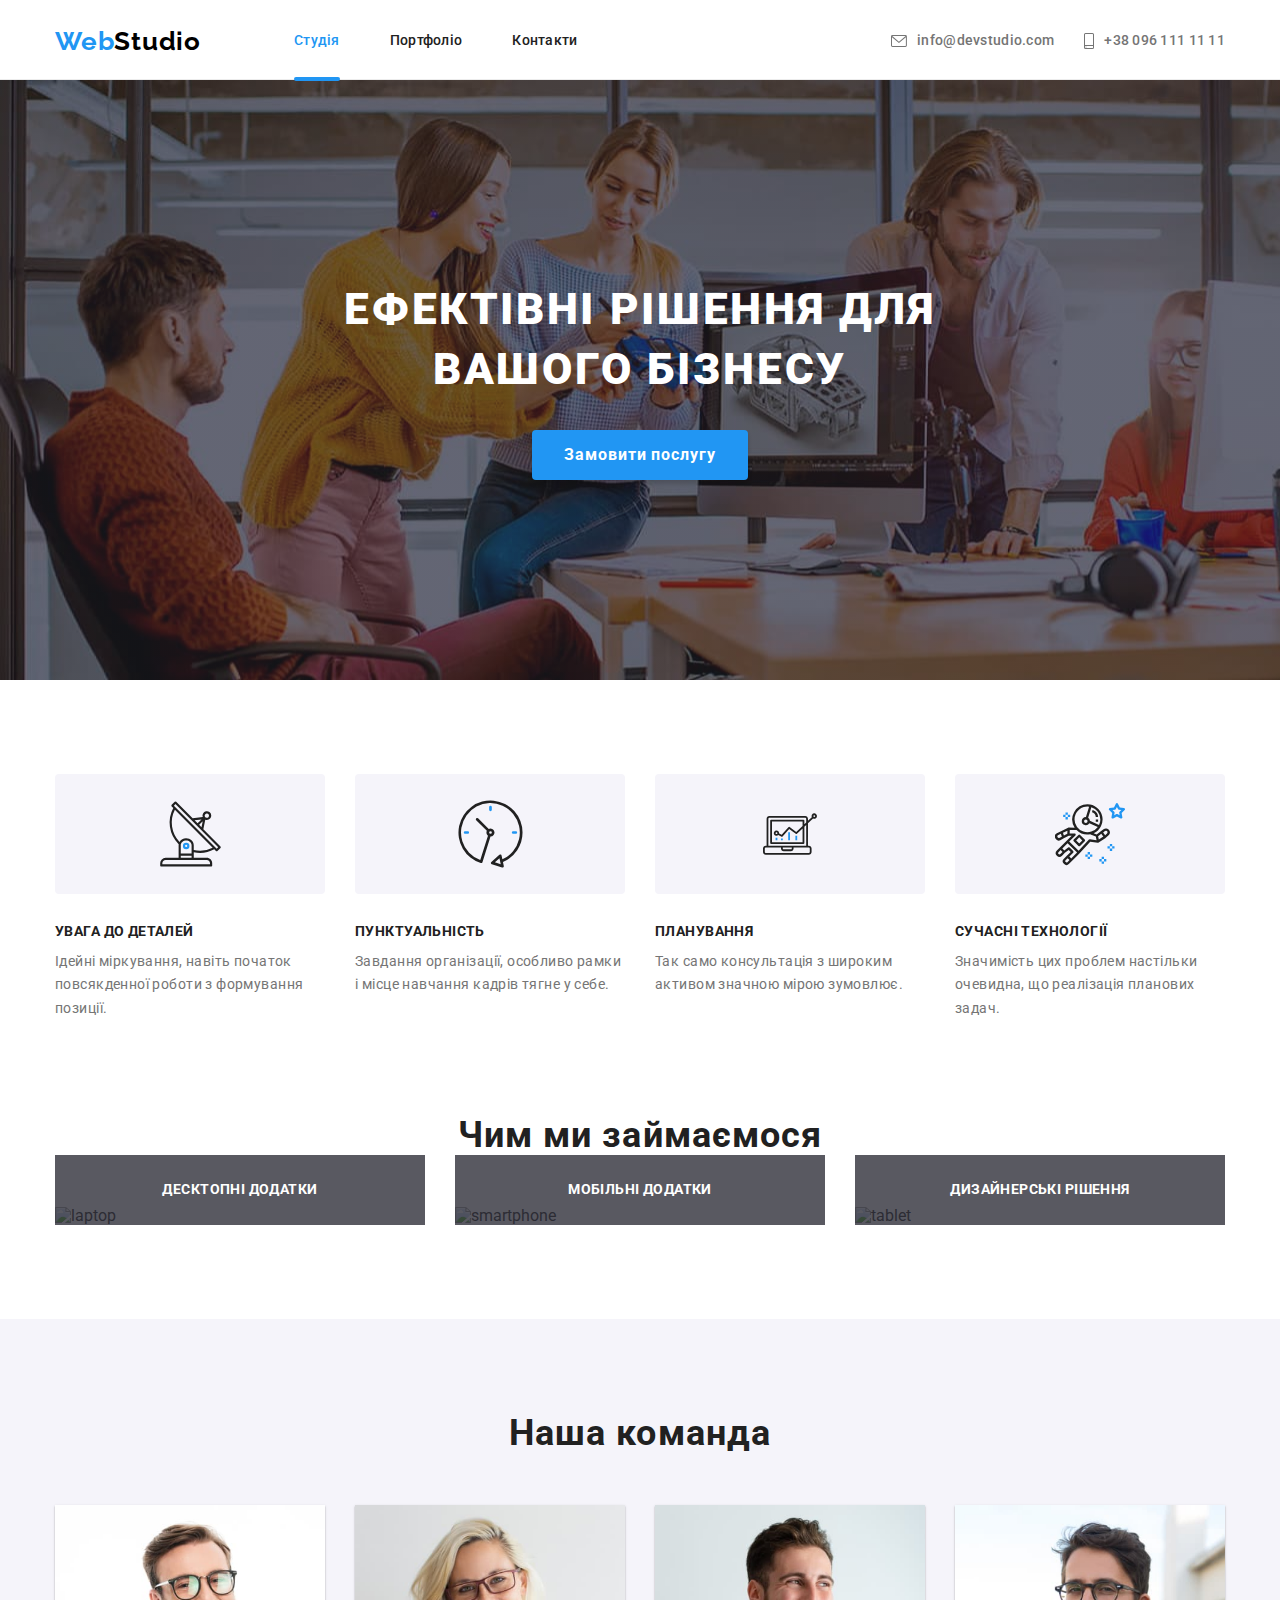
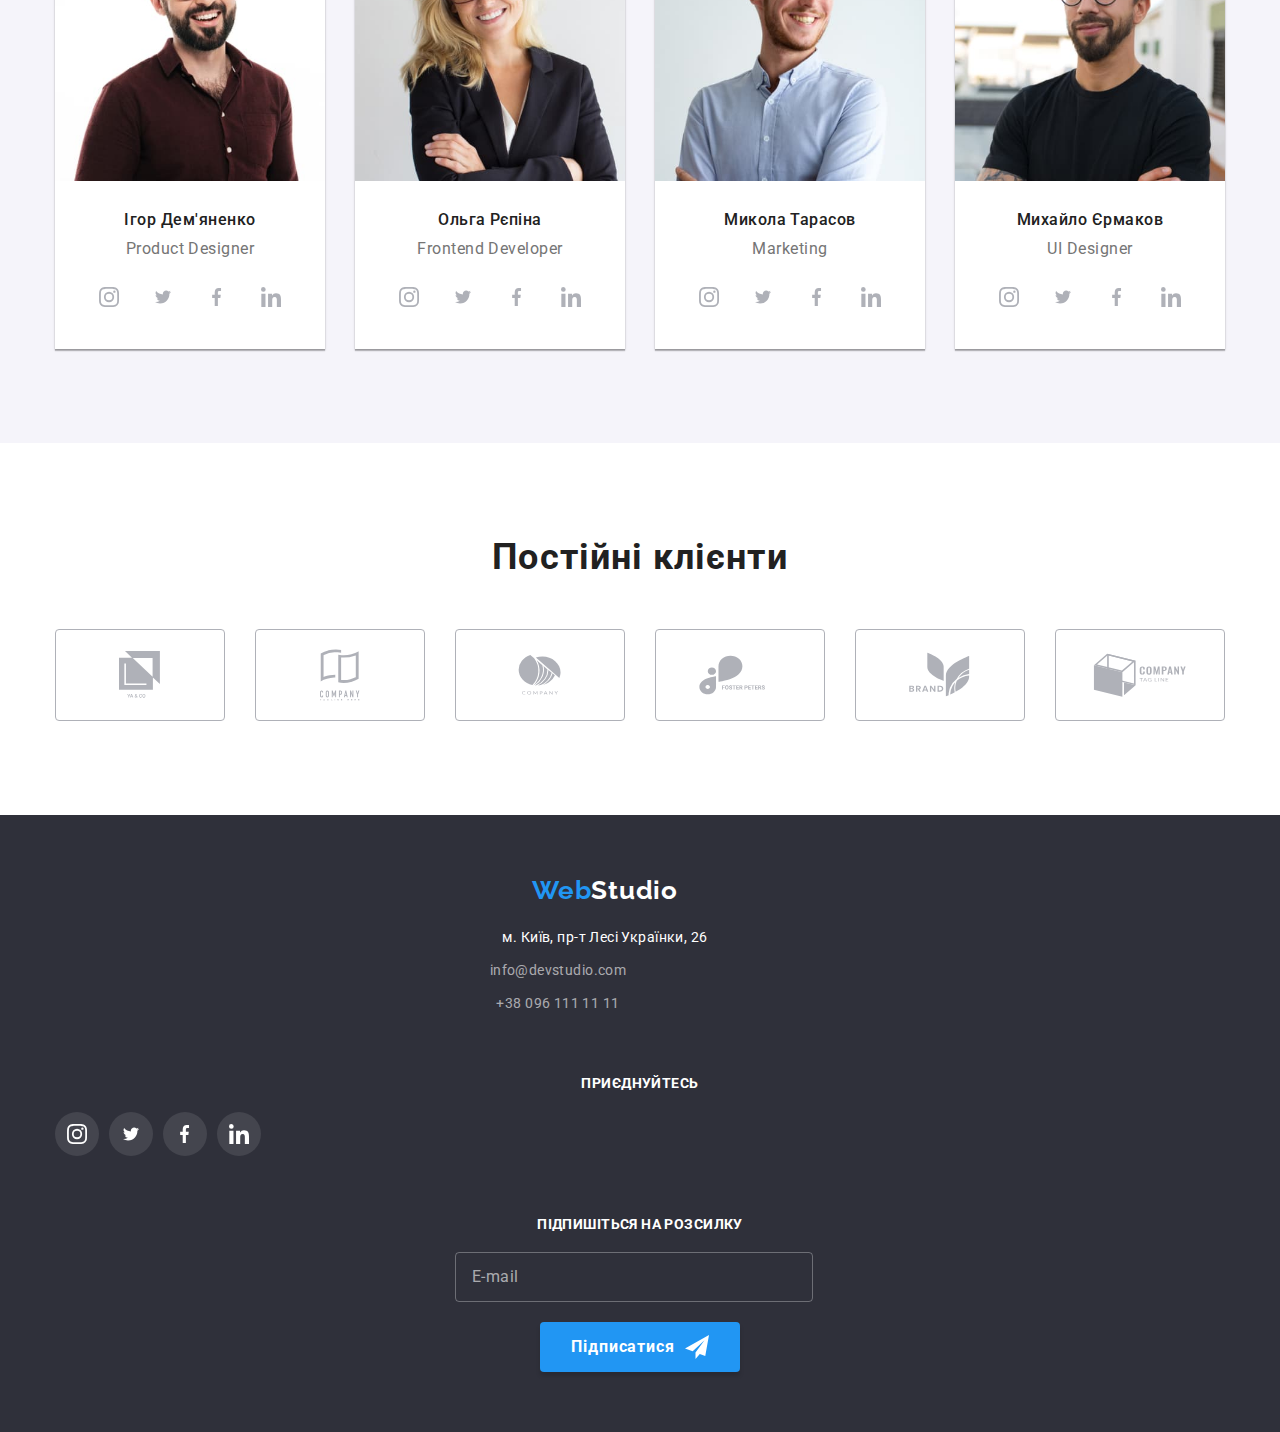
==== index.html @ 0b408a09 "yes" ====
<!DOCTYPE html>
<html lang="uk">
  <head>
    <meta charset="UTF-8" />
    <meta http-equiv="X-UA-Compatible" content="IE=edge" />
    <meta name="viewport" content="width=device-width, initial-scale=1.0" />
    <title>WebStudio</title>
    <link
      rel="stylesheet"
      href="https://cdnjs.cloudflare.com/ajax/libs/modern-normalize/1.1.0/modern-normalize.css"
    />
    <link
      href="https://fonts.googleapis.com/css2?family=Raleway:wght@700&family=Roboto:wght@400;500;700;900&display=swap"
      rel="stylesheet"
    />
    <link rel="stylesheet" href="./css/main.min.css" />
  </head>
  <body>
    <!-- Шапка сторінки -->
    <header class="page-header">
      <div class="container page-header__wrapper">
        <nav class="navigation">
          <a href="./index.html" class="logo"
            ><span class="logo__span">Web</span>Studio</a
          >
          <ul class="navigation__list">
            <li class="navigation__item">
              <a
                href="./index.html"
                class="navigation__link navigation__link--current"
                >Студія</a
              >
            </li>
            <li class="navigation__item">
              <a href="./portfolio.html" class="navigation__link">Портфоліо</a>
            </li>
            <li class="navigation__item">
              <a href="" class="navigation__link">Контакти</a>
            </li>
          </ul>
        </nav>
        <ul class="contact">
          <li class="contact__item">
            <a href="mailto:info@devstudio.com" class="contact__link">
              <svg
                class="contact__icon contact__icon--envelope"
                width="14"
                height="10"
              >
                <use href="./images/sprite.svg#icon-envelope"></use></svg
              >info@devstudio.com
            </a>
          </li>
          <li class="contact__item">
            <a href="tel:+380961111111" class="contact__link"
              ><svg
                class="contact__icon contact__icon--phone"
                width="10"
                height="14"
              >
                <use href="./images/sprite.svg#icon-phone"></use></svg
              >+38 096 111 11 11
            </a>
          </li>
        </ul>
      </div>
    </header>
    <!-- Контент сторінки -->
    <main>
      <!-- Герой -->
      <section class="section hero">
        <div class="container">
          <h1 class="hero__title">ефектівні рішення для вашого бізнесу</h1>
          <button type="button" class="hero__button" data-modal-open>
            Замовити послугу
          </button>
        </div>
      </section>
      <!-- Переваги -->
      <section class="section">
        <div class="container">
          <h2 class="hidden">Наші переваги</h2>
          <ul class="advantages">
            <li class="advantages__item">
              <div class="advantages__wrapper">
                <svg class="advantages__icon" width="65" height="70">
                  <use href="./images/sprite.svg#icon-antenna"></use>
                </svg>
              </div>
              <h3 class="advantages__title">увага до деталей</h3>
              <p class="advantages__text">
                Ідейні міркування, навіть початок повсякденної роботи з
                формування позиції.
              </p>
            </li>
            <li class="advantages__item">
              <div class="advantages__wrapper">
                <svg class="advantages__icon" width="67" height="70">
                  <use href="./images/sprite.svg#icon-clock"></use>
                </svg>
              </div>
              <h3 class="advantages__title">пунктуальність</h3>
              <p class="advantages__text">
                Завдання організації, особливо рамки і місце навчання кадрів
                тягне у себе.
              </p>
            </li>
            <li class="advantages__item">
              <div class="advantages__wrapper">
                <svg class="advantages__icon" width="70" height="54">
                  <use href="./images/sprite.svg#icon-diagram"></use>
                </svg>
              </div>
              <h3 class="advantages__title">планування</h3>
              <p class="advantages__text">
                Так само консультація з широким активом значною мірою зумовлює.
              </p>
            </li>
            <li class="advantages__item">
              <div class="advantages__wrapper">
                <svg class="advantages__icon" width="70" height="70">
                  <use href="./images/sprite.svg#icon-astronaut"></use>
                </svg>
              </div>
              <h3 class="advantages__title">сучасні технології</h3>
              <p class="advantages__text">
                Значимість цих проблем настільки очевидна, що реалізація
                планових задач.
              </p>
            </li>
          </ul>
        </div>
      </section>
      <section class="section section--nopadding">
        <div class="container">
          <h2 class="section__title">Чим ми займаємося</h2>
          <ul class="galary">
            <li class="galary__item">
              <img src="./images/image1.jpg" alt="laptop" width="370" />
              <div class="galary__overlay">
                <p class="galary__text">десктопні додатки</p>
              </div>
            </li>
            <li class="galary__item">
              <img src="./images/image2.jpg" alt="smartphone" width="370" />
              <div class="galary__overlay">
                <p class="galary__text">мобільні додатки</p>
              </div>
            </li>
            <li class="galary__item">
              <img src="./images/image3.jpg" alt="tablet" width="370" />
              <div class="galary__overlay">
                <p class="galary__text">дизайнерські рішення</p>
              </div>
            </li>
          </ul>
        </div>
      </section>
      <!-- Наша команда -->
      <section class="section section--colored">
        <div class="container">
          <h2 class="section__title">Наша команда</h2>
          <ul class="team">
            <li class="team__item">
              <img
                srcset="
                  ./images/demianenko-450.jpg 450w,
                  ./images/demianenko-900.jpg 900w
                "
                src="./images/demianenko-450.jpg"
                alt="Ігор Дем'яненко"
                sizes="(min-width:1200px) 25vw, (min-width:768px) 50vw, 100vw"
              />
              <div class="team__wrapper">
                <h3 class="team__title">Ігор Дем'яненко</h3>
                <p class="team__text">Product Designer</p>
                <ul class="links">
                  <li class="links__item">
                    <a href="" class="links__link">
                      <svg class="links__icon" width="20" height="20">
                        <use href="./images/sprite.svg#icon-instagram"></use>
                      </svg>
                    </a>
                  </li>
                  <li class="links__item">
                    <a href="" class="links__link">
                      <svg class="links__icon" width="20" height="16">
                        <use href="./images/sprite.svg#icon-twitter"></use>
                      </svg>
                    </a>
                  </li>
                  <li class="links__item">
                    <a href="" class="links__link">
                      <svg class="links__icon" width="10" height="20">
                        <use href="./images/sprite.svg#icon-facebook"></use>
                      </svg>
                    </a>
                  </li>
                  <li class="links__item">
                    <a href="" class="links__link">
                      <svg class="links__icon" width="20" height="20">
                        <use href="./images/sprite.svg#icon-linkedin"></use>
                      </svg>
                    </a>
                  </li>
                </ul>
              </div>
            </li>
            <li class="team__item">
              <img
                srcset="
                  ./images/repina-450.jpg 450w,
                  ./images/repina-900.jpg 900w
                "
                src="./images/repina-450.jpg"
                alt="Ольга Рєпіна"
                sizes="(min-width:1200px) 25vw, (min-width:768px) 50vw, 100vw"
              />
              <div class="team__wrapper">
                <h3 class="team__title">Ольга Рєпіна</h3>
                <p class="team__text">Frontend Developer</p>
                <ul class="links">
                  <li class="links__item">
                    <a href="" class="links__link">
                      <svg class="links__icon" width="20" height="20">
                        <use href="./images/sprite.svg#icon-instagram"></use>
                      </svg>
                    </a>
                  </li>
                  <li class="links__item">
                    <a href="" class="links__link">
                      <svg class="links__icon" width="20" height="16">
                        <use href="./images/sprite.svg#icon-twitter"></use>
                      </svg>
                    </a>
                  </li>
                  <li class="links__item">
                    <a href="" class="links__link">
                      <svg class="links__icon" width="10" height="20">
                        <use href="./images/sprite.svg#icon-facebook"></use>
                      </svg>
                    </a>
                  </li>
                  <li class="links__item">
                    <a href="" class="links__link">
                      <svg class="links__icon" width="20" height="20">
                        <use href="./images/sprite.svg#icon-linkedin"></use>
                      </svg>
                    </a>
                  </li>
                </ul>
              </div>
            </li>
            <li class="team__item">
              <img
                srcset="
                  ./images/tarasov-450.jpg 450w,
                  ./images/tarasov-900.jpg 900w
                "
                src="./images/tarasov-450.jpg"
                alt="Микола Тарасов"
                sizes="(min-width:1200px) 25vw, (min-width:768px) 50vw, 100vw"
              />
              <div class="team__wrapper">
                <h3 class="team__title">Микола Тарасов</h3>
                <p class="team__text">Marketing</p>
                <ul class="links">
                  <li class="links__item">
                    <a href="" class="links__link">
                      <svg class="links__icon" width="20" height="20">
                        <use href="./images/sprite.svg#icon-instagram"></use>
                      </svg>
                    </a>
                  </li>
                  <li class="links__item">
                    <a href="" class="links__link">
                      <svg class="links__icon" width="20" height="16">
                        <use href="./images/sprite.svg#icon-twitter"></use>
                      </svg>
                    </a>
                  </li>
                  <li class="links__item">
                    <a href="" class="links__link">
                      <svg class="links__icon" width="10" height="20">
                        <use href="./images/sprite.svg#icon-facebook"></use>
                      </svg>
                    </a>
                  </li>
                  <li class="links__item">
                    <a href="" class="links__link">
                      <svg class="links__icon" width="20" height="20">
                        <use href="./images/sprite.svg#icon-linkedin"></use>
                      </svg>
                    </a>
                  </li>
                </ul>
              </div>
            </li>
            <li class="team__item">
              <img
                srcset="
                  ./images/ermakov-450.jpg 450w,
                  ./images/ermakov-900.jpg 900w
                "
                src="./images/ermakov-450.jpg"
                alt="Михайло Єрмаков"
                sizes="(min-width:1200px) 25vw, (min-width:768px) 50vw, 100vw"
              />
              <div class="team__wrapper">
                <h3 class="team__title">Михайло Єрмаков</h3>
                <p class="team__text">UI Designer</p>
                <ul class="links">
                  <li class="links__item">
                    <a href="" class="links__link">
                      <svg class="links__icon" width="20" height="20">
                        <use href="./images/sprite.svg#icon-instagram"></use>
                      </svg>
                    </a>
                  </li>
                  <li class="links__item">
                    <a href="" class="links__link">
                      <svg class="links__icon" width="20" height="16">
                        <use href="./images/sprite.svg#icon-twitter"></use>
                      </svg>
                    </a>
                  </li>
                  <li class="links__item">
                    <a href="" class="links__link">
                      <svg class="links__icon" width="10" height="20">
                        <use href="./images/sprite.svg#icon-facebook"></use>
                      </svg>
                    </a>
                  </li>
                  <li class="links__item">
                    <a href="" class="links__link">
                      <svg class="links__icon" width="20" height="20">
                        <use href="./images/sprite.svg#icon-linkedin"></use>
                      </svg>
                    </a>
                  </li>
                </ul>
              </div>
            </li>
          </ul>
        </div>
      </section>
      <!-- Постійні клієнти -->
      <section class="section">
        <div class="container">
          <h2 class="section__title">Постійні клієнти</h2>
          <ul class="clients">
            <li class="clients__item">
              <a href="" class="clients__link">
                <svg class="clients__icon" width="41" height="47">
                  <use href="./images/sprite.svg#icon-yaandco"></use>
                </svg>
              </a>
            </li>
            <li class="clients__item">
              <a href="" class="clients__link">
                <svg class="clients__icon" width="40" height="52">
                  <use href="./images/sprite.svg#icon-taglinehere"></use>
                </svg>
              </a>
            </li>
            <li class="clients__item">
              <a href="" class="clients__link">
                <svg class="clients__icon" width="43" height="41">
                  <use href="./images/sprite.svg#icon-company"></use>
                </svg>
              </a>
            </li>
            <li class="clients__item">
              <a href="" class="clients__link">
                <svg class="clients__icon" width="84" height="40">
                  <use href="./images/sprite.svg#icon-foster"></use>
                </svg>
              </a>
            </li>
            <li class="clients__item">
              <a href="" class="clients__link">
                <svg class="clients__icon" width="63" height="45">
                  <use href="./images/sprite.svg#icon-brand"></use>
                </svg>
              </a>
            </li>
            <li class="clients__item">
              <a href="" class="clients__link">
                <svg class="clients__icon" width="94" height="44">
                  <use href="./images/sprite.svg#icon-taglinecompany"></use>
                </svg>
              </a>
            </li>
          </ul>
        </div>
      </section>
      <!-- Модальне вікно -->
      <div class="window-backdrop is-hidden" data-modal>
        <div class="window">
          <p class="window__title">Залиште свої дані, ми вам передзвонимо</p>
          <form class="form">
            <div class="form__field">
              <label for="name" class="form__label">Ім'я</label>
              <input
                type="text"
                name="name"
                id="name"
                class="form__input"
                required
                autofocus
              />
              <svg width="12" height="12" class="form__icon">
                <use href="./images/sprite.svg#icon-name"></use>
              </svg>
            </div>
            <div class="form__field">
              <label for="phonenumber" class="form__label">Телефон</label>
              <input
                type="tel"
                name="phonenumber"
                id="phonenumber"
                class="form__input"
                required
              />
              <svg width="13" height="13" class="form__icon">
                <use href="./images/sprite.svg#icon-tel"></use>
              </svg>
            </div>
            <div class="form__field">
              <label for="email" class="form__label">Пошта</label>
              <input
                type="email"
                name="email"
                id="email"
                class="form__input"
                required
              />
              <svg width="15" height="12" class="form__icon">
                <use href="./images/sprite.svg#icon-mail"></use>
              </svg>
            </div>
            <label for="coment" class="form__label">Коментар</label>
            <textarea
              id="coment"
              class="coment"
              placeholder="Введіть текст"
              rows="5"
              required
            ></textarea>
            <label class="agreement"
              ><input
                type="checkbox"
                name="agreement"
                value="yes"
                class="agreement__input hidden"
              /><span class="agreement__checkbox"></span>Погоджуюся з розсилкою
              та приймаю&nbsp<a href="" class="agreement__link"
                >Умови договору</a
              ></label
            >
            <button type="submit" class="form__button">Відправити</button>
          </form>
          <button class="window__button" data-modal-close>
            <svg width="11" height="11" class="window__icon">
              <use href="./images/sprite.svg#icon-cross"></use>
            </svg>
          </button>
        </div>
      </div>
    </main>
    <!-- Підвал сторінки -->
    <footer class="page-footer">
      <div class="container flex-container">
        <div class="page-footer__contact">
          <div class="page-footer__wrapper">
            <a href="index.html" class="logo logo--bottom"
              ><span class="logo__span">Web</span>Studio</a
            >
          </div>
          <address>
            <a
              href="https://www.google.com/maps/place/%D0%B1%D1%83%D0%BB.+%D0%9B%D0%B5%D1%81%D0%B8+%D0%A3%D0%BA%D1%80%D0%B0%D0%B8%D0%BD%D0%BA%D0%B8,+26,+%D0%9A%D0%B8%D0%B5%D0%B2,+%D0%A3%D0%BA%D1%80%D0%B0%D0%B8%D0%BD%D0%B0,+02000/@50.4265807,30.5361971,17z/data=!3m1!4b1!4m5!3m4!1s0x40d4cf0e033ecbe9:0x57a4dffefec77da0!8m2!3d50.4265807!4d30.5383858"
              target="_blank"
              rel="noopener noreferrer"
              class="page-footer__address"
              >м. Київ, пр-т Лесі Українки, 26</a
            >
            <ul class="contact-list">
              <li class="contact-list__item">
                <a href="mailto:info@devstudio.com" class="contact-list__link"
                  >info@devstudio.com
                </a>
              </li>
              <li class="contact-list__item">
                <a href="tel:+380961111111" class="contact-list__link"
                  >+38 096 111 11 11
                </a>
              </li>
            </ul>
          </address>
        </div>
        <div class="footer-links">
          <h3 class="page-footer__title">приєднуйтесь</h3>
          <ul class="footer-links__list">
            <li>
              <a href="" class="footer-links__link">
                <svg class="footer-links__icon" width="20" height="20">
                  <use href="./images/sprite.svg#icon-instagram"></use>
                </svg>
              </a>
            </li>
            <li>
              <a href="" class="footer-links__link">
                <svg class="footer-links__icon" width="20" height="16">
                  <use href="./images/sprite.svg#icon-twitter"></use>
                </svg>
              </a>
            </li>
            <li>
              <a href="" class="footer-links__link">
                <svg class="footer-links__icon" width="10" height="20">
                  <use href="./images/sprite.svg#icon-facebook"></use>
                </svg>
              </a>
            </li>
            <li>
              <a href="" class="footer-links__link">
                <svg class="footer-links__icon" width="20" height="20">
                  <use href="./images/sprite.svg#icon-linkedin"></use>
                </svg>
              </a>
            </li>
          </ul>
        </div>
        <div class="footer-form">
          <h3 class="page-footer__title">підпишіться на розсилку</h3>
          <form class="footer-form__form">
            <input
              type="email"
              placeholder="E-mail"
              class="footer-form__input"
              name="subscribe"
            />
            <button type="submit" class="footer-form__button">
              Підписатися
              <svg width="24" height="24" class="footer-form__icon">
                <use href="./images/sprite.svg#icon-send"></use>
              </svg>
            </button>
          </form>
        </div>
      </div>
    </footer>
    <script src="./js/modal.js"></script>
  </body>
</html>
---- css/main.min.css ----
body{font-family:"Roboto",sans-serif;color:#212121}@media screen and (max-width: 320px){body{overflow-x:scroll}}a{text-decoration:none}img{display:block}h1,h2,h3,p,form,input,textarea{margin:0;padding:0}ul{margin:0;padding:0;list-style:none}input{outline:none}button{cursor:pointer}.container{width:100%;padding:0 15px;margin:0 auto}@media screen and (min-width: 480px)and (max-width: 768px){.container{width:440px}}@media screen and (min-width: 1200px){.container{width:1200px}}.section{padding-top:60px;padding-bottom:60px}@media screen and (min-width: 1200px){.section{padding-top:94px;padding-bottom:94px}}.section__title{margin-top:0;margin-bottom:50px;font-weight:700;font-size:28px;line-height:1.18;letter-spacing:.03em;color:var(--first-text-color);text-align:center}@media screen and (min-width: 1200px){.section__title{font-size:36px;line-height:1.16}}.hidden{position:absolute;width:1px;height:1px;margin:-1px;border:0;padding:0;white-space:nowrap;-webkit-clip-path:inset(100%);clip-path:inset(100%);clip:rect(0 0 0 0);overflow:hidden}.logo{display:block;padding:16px 0;font-family:"Raleway",sans-serif;font-weight:700;font-size:24px;line-height:1.17;letter-spacing:.03em;text-decoration:none;color:#000}@media screen and (min-width: 768px){.logo{margin-right:88px;padding:26px 0}}@media screen and (min-width: 1200px){.logo{font-size:26px;line-height:1.19;margin-right:93px}}.logo--bottom{display:block;margin-left:auto;margin-right:auto;color:#fff;margin-bottom:20px;padding:0}.logo__span{color:#2196f3}.page-header{border-bottom:1px solid #ececec;height:60px}@media screen and (min-width: 768px){.page-header{height:80px}}.page-header__wrapper{display:-webkit-box;display:-ms-flexbox;display:flex;-webkit-box-align:center;-ms-flex-align:center;align-items:center}.navigation{display:-webkit-box;display:-ms-flexbox;display:flex;-webkit-box-align:center;-ms-flex-align:center;align-items:center}.navigation__list{display:none}@media screen and (min-width: 768px){.navigation__list{display:-webkit-box;display:-ms-flexbox;display:flex;gap:50px}}.navigation__item{display:-webkit-box;display:-ms-flexbox;display:flex}.navigation__link{position:relative;-webkit-box-align:center;-ms-flex-align:center;align-items:center;padding:32px 0;-webkit-transition:color 250ms cubic-bezier(0.4, 0, 0.2, 1),fill 250ms cubic-bezier(0.4, 0, 0.2, 1);transition:color 250ms cubic-bezier(0.4, 0, 0.2, 1),fill 250ms cubic-bezier(0.4, 0, 0.2, 1);font-weight:500;font-size:14px;line-height:1.14;letter-spacing:.02em;color:inherit;cursor:pointer}.navigation__link:hover,.navigation__link:focus{color:#2196f3}.navigation__link--current{color:#2196f3}.navigation__link--current::after{content:"";position:absolute;left:0;bottom:0;display:block;width:100%;height:4px;border-radius:2px;background-color:#2196f3}.contact{display:none}@media screen and (min-width: 768px){.contact{display:-webkit-box;display:-ms-flexbox;display:flex;-webkit-box-orient:vertical;-webkit-box-direction:normal;-ms-flex-direction:column;flex-direction:column;margin-left:auto;gap:10px}}@media screen and (min-width: 1200px){.contact{-webkit-box-orient:horizontal;-webkit-box-direction:normal;-ms-flex-direction:row;flex-direction:row;gap:30px}}.contact__link{font-weight:500;font-size:12px;line-height:1.16;letter-spacing:.02em;color:#757575;fill:#757575}.contact__link:hover,.contact__link:focus{color:#2196f3;fill:#2196f3}@media screen and (min-width: 1200px){.contact__link{display:-webkit-box;display:-ms-flexbox;display:flex;-webkit-box-pack:center;-ms-flex-pack:center;justify-content:center;-webkit-box-align:center;-ms-flex-align:center;align-items:center;padding:32px 0;font-weight:500;font-size:14px;line-height:1.14}}.contact__icon{fill:inherit;margin-right:8px}@media screen and (min-width: 1200px){.contact__icon{margin-right:10px}}@media screen and (min-width: 1200px){.contact__icon--envelope{width:16px;height:12px}}@media screen and (min-width: 1200px){.contact__icon--phone{width:10px;height:16px}}.hero{width:100%;max-width:1600px;padding-top:118px;padding-bottom:118px;text-align:center;background-repeat:no-repeat;background-size:cover;background-image:-webkit-gradient(linear, left top, left bottom, from(rgba(47, 48, 58, 0.4)), to(rgba(47, 48, 58, 0.4))),url("../images/hero-image-mob.jpg");background-image:linear-gradient(rgba(47, 48, 58, 0.4), rgba(47, 48, 58, 0.4)),url("../images/hero-image-mob.jpg")}@media(min-device-pixel-ratio: 2),(-webkit-min-device-pixel-ratio: 2),(min-resolution: 192dpi),(min-resolution: 2dppx){.hero{background-image:-webkit-gradient(linear, left top, left bottom, from(rgba(47, 48, 58, 0.4)), to(rgba(47, 48, 58, 0.4))),url("../images/hero-image-mob@2x.jpg");background-image:linear-gradient(rgba(47, 48, 58, 0.4), rgba(47, 48, 58, 0.4)),url("../images/hero-image-mob@2x.jpg")}}@media screen and (min-width: 768px){.hero{background-image:-webkit-gradient(linear, left top, left bottom, from(rgba(47, 48, 58, 0.4)), to(rgba(47, 48, 58, 0.4))),url("../images/hero-image-tab.jpg");background-image:linear-gradient(rgba(47, 48, 58, 0.4), rgba(47, 48, 58, 0.4)),url("../images/hero-image-tab.jpg")}}@media screen and (min-width: 768px)and (min-device-pixel-ratio: 2),screen and (min-width: 768px)and (-webkit-min-device-pixel-ratio: 2),screen and (min-width: 768px)and (min-resolution: 192dpi),screen and (min-width: 768px)and (min-resolution: 2dppx){.hero{background-image:-webkit-gradient(linear, left top, left bottom, from(rgba(47, 48, 58, 0.4)), to(rgba(47, 48, 58, 0.4))),url("../images/hero-image-tab@2x.jpg");background-image:linear-gradient(rgba(47, 48, 58, 0.4), rgba(47, 48, 58, 0.4)),url("../images/hero-image-tab@2x.jpg")}}@media screen and (min-width: 1200px){.hero{background-image:-webkit-gradient(linear, left top, left bottom, from(rgba(47, 48, 58, 0.4)), to(rgba(47, 48, 58, 0.4))),url("../images/hero-image.jpg");background-image:linear-gradient(rgba(47, 48, 58, 0.4), rgba(47, 48, 58, 0.4)),url("../images/hero-image.jpg");padding-top:200px;padding-bottom:200px}}@media screen and (min-width: 1200px)and (min-device-pixel-ratio: 2),screen and (min-width: 1200px)and (-webkit-min-device-pixel-ratio: 2),screen and (min-width: 1200px)and (min-resolution: 192dpi),screen and (min-width: 1200px)and (min-resolution: 2dppx){.hero{background-image:-webkit-gradient(linear, left top, left bottom, from(rgba(47, 48, 58, 0.4)), to(rgba(47, 48, 58, 0.4))),url("../images/hero-image@2x.jpg");background-image:linear-gradient(rgba(47, 48, 58, 0.4), rgba(47, 48, 58, 0.4)),url("../images/hero-image@2x.jpg")}}.hero__title{display:block;width:360px;margin-right:auto;margin-left:auto;font-weight:900;font-size:26px;line-height:1.62;letter-spacing:.06em;text-transform:uppercase;color:#fff}@media screen and (min-width: 1200px){.hero__title{width:696px;font-size:44px;line-height:1.36}}.hero__button{margin-top:30px;font-family:"Roboto",sans-serif;font-style:normal;font-weight:700;line-height:1.87;letter-spacing:.06em;-webkit-box-shadow:0px 4px 4px rgba(0,0,0,.15);box-shadow:0px 4px 4px rgba(0,0,0,.15);border-radius:4px;border:0;padding:10px 24px;cursor:pointer;color:#fff;background-color:#2196f3}@media screen and (min-width: 1200px){.hero__button{padding:10px 32px}}.advantages{display:-webkit-box;display:-ms-flexbox;display:flex;-webkit-box-orient:vertical;-webkit-box-direction:normal;-ms-flex-direction:column;flex-direction:column;gap:30px}@media screen and (min-width: 768px){.advantages{-webkit-box-orient:horizontal;-webkit-box-direction:normal;-ms-flex-direction:row;flex-direction:row;-ms-flex-wrap:wrap;flex-wrap:wrap}}.advantages__item{display:block;width:100%}@media screen and (min-width: 768px){.advantages__item{width:calc((100% - 30px)/2)}}@media screen and (min-width: 1200px){.advantages__item{width:calc((100% - 90px)/4)}}.advantages__wrapper{display:-webkit-box;display:-ms-flexbox;display:flex;-webkit-box-pack:center;-ms-flex-pack:center;justify-content:center;-webkit-box-align:center;-ms-flex-align:center;align-items:center;width:100%;height:120px;margin-bottom:30px;background-color:#f5f4fa;border-radius:4px}.advantages__title{display:-webkit-box;display:-ms-flexbox;display:flex;-webkit-box-pack:center;-ms-flex-pack:center;justify-content:center;font-weight:700;font-size:14px;line-height:1.14;letter-spacing:.03em;text-transform:uppercase;color:#212121}@media screen and (min-width: 768px){.advantages__title{-webkit-box-pack:start;-ms-flex-pack:start;justify-content:flex-start}}.advantages__text{font-size:14px;line-height:1.71;letter-spacing:.03em;color:#757575;margin-top:10px}.section--nopadding{display:none}@media screen and (min-width: 1200px){.section--nopadding{display:block;padding-top:0}}.galary{display:none}@media screen and (min-width: 1200px){.galary{display:-webkit-box;display:-ms-flexbox;display:flex;gap:30px}}.galary__title{margin-bottom:50px;font-weight:700;font-size:36px;line-height:1.17;letter-spacing:.06em;text-align:center;color:#212121}@media screen and (min-width: 1200px){.galary__title{display:block}}.galary__item{position:relative}.galary__overlay{position:absolute;left:0;bottom:0;display:-webkit-box;display:-ms-flexbox;display:flex;-webkit-box-pack:center;-ms-flex-pack:center;justify-content:center;-webkit-box-align:center;-ms-flex-align:center;align-items:center;width:100%;height:70px;background-color:rgba(47,48,58,.8)}.galary__text{font-style:normal;font-weight:700;font-size:14px;line-height:1.14;letter-spacing:.03em;text-transform:uppercase;color:#fff}.section--colored{background-color:#f5f4fa}.team{display:-webkit-box;display:-ms-flexbox;display:flex;-webkit-box-orient:vertical;-webkit-box-direction:normal;-ms-flex-direction:column;flex-direction:column;-ms-flex-wrap:wrap;flex-wrap:wrap;gap:30px}@media screen and (min-width: 768px){.team{-webkit-box-orient:horizontal;-webkit-box-direction:normal;-ms-flex-direction:row;flex-direction:row}}.team__item{display:-webkit-box;display:-ms-flexbox;display:flex;-webkit-box-orient:vertical;-webkit-box-direction:normal;-ms-flex-direction:column;flex-direction:column;-webkit-box-pack:center;-ms-flex-pack:center;justify-content:center;width:100%;height:auto;background-color:#fff;-webkit-box-shadow:0px 1px 3px rgba(0,0,0,.12),0px 1px 1px rgba(0,0,0,.14),0px 2px 1px rgba(0,0,0,.2);box-shadow:0px 1px 3px rgba(0,0,0,.12),0px 1px 1px rgba(0,0,0,.14),0px 2px 1px rgba(0,0,0,.2)}@media screen and (min-width: 768px){.team__item{width:calc((100% - 30px)/2)}}@media screen and (min-width: 1200px){.team__item{width:calc((100% - 90px)/4)}}.team__wrapper{display:-webkit-box;display:-ms-flexbox;display:flex;-webkit-box-orient:vertical;-webkit-box-direction:normal;-ms-flex-direction:column;flex-direction:column;-webkit-box-pack:center;-ms-flex-pack:center;justify-content:center;-webkit-box-align:center;-ms-flex-align:center;align-items:center;padding:30px 32px}.team__title{text-align:center;font-weight:500;font-size:16px;line-height:1.18;letter-spacing:.03em;color:#212121}.team__text{line-height:1.18;letter-spacing:.03em;color:#757575;margin-top:10px;text-align:center}.links{display:-webkit-box;display:-ms-flexbox;display:flex;margin-top:16px;gap:10px}.links__item{display:block}.links__icon{fill:inherit;color:#afb1b8}.links__link{display:-webkit-box;display:-ms-flexbox;display:flex;-webkit-box-pack:center;-ms-flex-pack:center;justify-content:center;-webkit-box-align:center;-ms-flex-align:center;align-items:center;width:44px;height:44px;border-radius:50%;color:#afb1b8;fill:#afb1b8;-webkit-transition:fill 250ms cubic-bezier(0.4, 0, 0.2, 1),background-color 250ms cubic-bezier(0.4, 0, 0.2, 1);transition:fill 250ms cubic-bezier(0.4, 0, 0.2, 1),background-color 250ms cubic-bezier(0.4, 0, 0.2, 1)}.links__link:hover,.links__link:focus{fill:#fff;background-color:#2196f3}.clients{display:-webkit-box;display:-ms-flexbox;display:flex;-ms-flex-wrap:wrap;flex-wrap:wrap;gap:30px}.clients__item{width:calc((100% - 30px)/2)}@media screen and (min-width: 768px){.clients__item{width:calc((100% - 60px)/3)}}@media screen and (min-width: 1200px){.clients__item{width:calc((100% - 150px)/6)}}.clients__icon{fill:inherit}.clients__link{display:-webkit-box;display:-ms-flexbox;display:flex;-webkit-box-pack:center;-ms-flex-pack:center;justify-content:center;-webkit-box-align:center;-ms-flex-align:center;align-items:center;width:100%;height:92px;border:1px solid #afb1b8;border-radius:4px;fill:#afb1b8;-webkit-transition:fill 250ms cubic-bezier(0.4, 0, 0.2, 1),border-color 250ms cubic-bezier(0.4, 0, 0.2, 1);transition:fill 250ms cubic-bezier(0.4, 0, 0.2, 1),border-color 250ms cubic-bezier(0.4, 0, 0.2, 1)}.clients__link:hover,.clients__link:focus{fill:#2196f3;border:1px solid #2196f3}.window-backdrop{position:absolute;left:0;top:0;right:0;bottom:0;background-color:rgba(0,0,0,.2);opacity:1;-webkit-transition:opacity 250ms cubic-bezier(0.4, 0, 0.2, 1);transition:opacity 250ms cubic-bezier(0.4, 0, 0.2, 1)}.window-backdrop.is-hidden{opacity:0;pointer-events:none}.window{position:absolute;left:50%;top:50%;-webkit-transform:translate(-50%, -50%) scale(1);transform:translate(-50%, -50%) scale(1);width:528px;height:581px;padding:40px;background-color:#fff;-webkit-box-shadow:0px 1px 3px rgba(0,0,0,.12),0px 1px 1px rgba(0,0,0,.14),0px 2px 1px rgba(0,0,0,.2);box-shadow:0px 1px 3px rgba(0,0,0,.12),0px 1px 1px rgba(0,0,0,.14),0px 2px 1px rgba(0,0,0,.2);border-radius:4px;-webkit-transition:-webkit-transform 250ms cubic-bezier(0.4, 0, 0.2, 1);transition:-webkit-transform 250ms cubic-bezier(0.4, 0, 0.2, 1);transition:transform 250ms cubic-bezier(0.4, 0, 0.2, 1);transition:transform 250ms cubic-bezier(0.4, 0, 0.2, 1), -webkit-transform 250ms cubic-bezier(0.4, 0, 0.2, 1)}.window__overlay.is-hidden .window{-webkit-transform:translate(-50%, -50%) scale(0.8);transform:translate(-50%, -50%) scale(0.8)}.window__title{margin-bottom:12px;font-style:normal;font-weight:700;font-size:20px;line-height:1.05;text-align:center;letter-spacing:.03em;color:#212121}.window__button{position:absolute;right:8px;top:8px;display:-webkit-box;display:-ms-flexbox;display:flex;-webkit-box-pack:center;-ms-flex-pack:center;justify-content:center;-webkit-box-align:center;-ms-flex-align:center;align-items:center;width:30px;height:30px;border-radius:50%;cursor:pointer;border:1px solid rgba(0,0,0,.1);background-color:rgba(0,0,0,0)}.window__icon{-webkit-transition:fill 250ms cubic-bezier(0.4, 0, 0.2, 1);transition:fill 250ms cubic-bezier(0.4, 0, 0.2, 1)}.window__button:hover .window__icon{fill:#2196f3}.form__label{display:block;margin-bottom:4px;font-size:12px;line-height:1.16;letter-spacing:.01em;color:#757575}.form__input{display:block;width:100%;height:40px;margin-bottom:10px;padding-left:42px;border:1px solid rgba(33,33,33,.2);border-radius:4px;outline:none;-webkit-transition:border-color 250ms cubic-bezier(0.4, 0, 0.2, 1);transition:border-color 250ms cubic-bezier(0.4, 0, 0.2, 1)}.form__input:focus{border-color:#2196f3}.form__field{position:relative}.form__icon{position:absolute;left:15px;bottom:14px;fill:inherit;-webkit-transition:fill 250ms cubic-bezier(0.4, 0, 0.2, 1);transition:fill 250ms cubic-bezier(0.4, 0, 0.2, 1)}.form__input:focus~.form__icon{fill:#2196f3}.agreement__checkbox{position:relative;display:inline-block;width:16px;height:15px;margin-right:8px;margin-left:13px;border:2px solid #212121;border-radius:2px;-webkit-transition:background-color 250ms cubic-bezier(0.4, 0, 0.2, 1),background-image 250ms cubic-bezier(0.4, 0, 0.2, 1),border-color 250ms cubic-bezier(0.4, 0, 0.2, 1);transition:background-color 250ms cubic-bezier(0.4, 0, 0.2, 1),background-image 250ms cubic-bezier(0.4, 0, 0.2, 1),border-color 250ms cubic-bezier(0.4, 0, 0.2, 1)}.agreement__input:checked+.agreement__checkbox{background-color:#2196f3;background-image:url(../images/checkmark.svg);background-size:cover;background-position:center;border-color:#2196f3}.coment{display:block;width:100%;height:120px;padding:12px 16px;margin-bottom:10px;border:1px solid rgba(33,33,33,.2);border-radius:4px;resize:none;outline:none;-webkit-transition:border-color var(--transition-time) var(--transition-style);transition:border-color var(--transition-time) var(--transition-style)}.coment::-webkit-input-placeholder{margin-bottom:20px;font-size:12px;line-height:1.16;letter-spacing:.01em;color:rgba(117,117,117,.5)}.coment::-moz-placeholder{margin-bottom:20px;font-size:12px;line-height:1.16;letter-spacing:.01em;color:rgba(117,117,117,.5)}.coment:-ms-input-placeholder{margin-bottom:20px;font-size:12px;line-height:1.16;letter-spacing:.01em;color:rgba(117,117,117,.5)}.coment::-ms-input-placeholder{margin-bottom:20px;font-size:12px;line-height:1.16;letter-spacing:.01em;color:rgba(117,117,117,.5)}.coment::placeholder{margin-bottom:20px;font-size:12px;line-height:1.16;letter-spacing:.01em;color:rgba(117,117,117,.5)}.coment:focus{border-color:#2196f3}.agreement{display:-webkit-box;display:-ms-flexbox;display:flex;-webkit-box-align:center;-ms-flex-align:center;align-items:center;margin-bottom:30px;font-size:14px;line-height:1.71;letter-spacing:.03em;color:#757575}.agreement__link{color:#2196f3;cursor:pointer;text-decoration:underline;-webkit-text-decoration-skip-ink:none;text-decoration-skip-ink:none}.form__button{display:block;width:200px;padding:10px 0;margin:0 auto;font-weight:700;font-size:16px;line-height:1.88;letter-spacing:.06em;text-align:center;cursor:pointer;color:#fff;background-color:#2196f3;-webkit-box-shadow:0px 4px 4px rgba(0,0,0,.15);box-shadow:0px 4px 4px rgba(0,0,0,.15);border-radius:4px;border:none}.filter{display:-webkit-box;display:-ms-flexbox;display:flex;-webkit-box-pack:center;-ms-flex-pack:center;justify-content:center;gap:8px}.filter__button{padding:6px 22px;display:inline-block;font-weight:500;line-height:1.62;letter-spacing:.03em;color:inherit;background-color:#f5f4fa;border-radius:4px;border:0;cursor:pointer;-webkit-transition:background-color 250ms cubic-bezier(0.4, 0, 0.2, 1),color 250ms cubic-bezier(0.4, 0, 0.2, 1),-webkit-box-shadow 250ms cubic-bezier(0.4, 0, 0.2, 1);transition:background-color 250ms cubic-bezier(0.4, 0, 0.2, 1),color 250ms cubic-bezier(0.4, 0, 0.2, 1),-webkit-box-shadow 250ms cubic-bezier(0.4, 0, 0.2, 1);transition:background-color 250ms cubic-bezier(0.4, 0, 0.2, 1),color 250ms cubic-bezier(0.4, 0, 0.2, 1),box-shadow 250ms cubic-bezier(0.4, 0, 0.2, 1);transition:background-color 250ms cubic-bezier(0.4, 0, 0.2, 1),color 250ms cubic-bezier(0.4, 0, 0.2, 1),box-shadow 250ms cubic-bezier(0.4, 0, 0.2, 1),-webkit-box-shadow 250ms cubic-bezier(0.4, 0, 0.2, 1)}.filter__button:hover,.filter__button:focus{color:#fff;background-color:#2196f3;-webkit-box-shadow:0px 3px 1px rgba(0,0,0,.1),0px 1px 2px rgba(0,0,0,.08),0px 2px 2px rgba(0,0,0,.12);box-shadow:0px 3px 1px rgba(0,0,0,.1),0px 1px 2px rgba(0,0,0,.08),0px 2px 2px rgba(0,0,0,.12)}.filter__button--extra{padding:6px 25px}.works{display:-webkit-box;display:-ms-flexbox;display:flex;-ms-flex-wrap:wrap;flex-wrap:wrap;gap:30px;margin-top:50px}.works__link{position:relative;display:block;overflow:hidden;-webkit-transition:-webkit-box-shadow 250ms cubic-bezier(0.4, 0, 0.2, 1);transition:-webkit-box-shadow 250ms cubic-bezier(0.4, 0, 0.2, 1);transition:box-shadow 250ms cubic-bezier(0.4, 0, 0.2, 1);transition:box-shadow 250ms cubic-bezier(0.4, 0, 0.2, 1), -webkit-box-shadow 250ms cubic-bezier(0.4, 0, 0.2, 1)}.works__link:hover{-webkit-box-shadow:0px 1px 1px rgba(0,0,0,.12),0px 4px 4px rgba(0,0,0,.06),1px 4px 6px rgba(0,0,0,.16);box-shadow:0px 1px 1px rgba(0,0,0,.12),0px 4px 4px rgba(0,0,0,.06),1px 4px 6px rgba(0,0,0,.16)}.works__wrapper{position:relative;z-index:20;border-left:1px solid #eee;border-bottom:1px solid #eee;border-right:1px solid #eee;padding-bottom:20px;padding-top:20px;padding-left:24px;background-color:#fff}.works__title{font-weight:700;font-size:18px;line-height:2;letter-spacing:.06em;color:#212121;background-color:#fff}.works__text{margin-top:4px;margin-bottom:0;line-height:1.87;letter-spacing:.03em;color:#757575}.works__overlay{position:absolute;left:0;top:0;width:100%;height:294px;font-style:normal;font-size:18px;line-height:1.56;letter-spacing:.03em;color:#fff;background-color:rgba(33,150,243,.9);padding:63px 24px;-webkit-transform:translate(0, 294px);transform:translate(0, 294px);-webkit-transition:-webkit-transform 250ms cubic-bezier(0.4, 0, 0.2, 1);transition:-webkit-transform 250ms cubic-bezier(0.4, 0, 0.2, 1);transition:transform 250ms cubic-bezier(0.4, 0, 0.2, 1);transition:transform 250ms cubic-bezier(0.4, 0, 0.2, 1), -webkit-transform 250ms cubic-bezier(0.4, 0, 0.2, 1)}.works__link:hover .works__overlay{-webkit-transform:translate(0, 0);transform:translate(0, 0)}.flex-container{display:-webkit-box;display:-ms-flexbox;display:flex;-webkit-box-orient:vertical;-webkit-box-direction:normal;-ms-flex-direction:column;flex-direction:column;-webkit-box-pack:center;-ms-flex-pack:center;justify-content:center;gap:60px;text-align:center}.page-footer{background-size:1600px;background-color:#2f303a;padding:60px 0}.page-footer__title{margin-bottom:20px;font-style:normal;font-weight:700;font-size:14px;line-height:1,14;letter-spacing:.03em;text-transform:uppercase;color:#fff}.page-footer__contact{display:-webkit-box;display:-ms-flexbox;display:flex;-webkit-box-orient:vertical;-webkit-box-direction:normal;-ms-flex-direction:column;flex-direction:column;-webkit-box-align:center;-ms-flex-align:center;align-items:center;text-align:center;margin-right:70px}.page-footer__wrapper{display:-webkit-box;display:-ms-flexbox;display:flex;-webkit-box-pack:center;-ms-flex-pack:center;justify-content:center;-webkit-box-align:center;-ms-flex-align:center;align-items:center;text-align:center}.page-footer__address{display:block;margin-bottom:9px;margin-right:0;padding:0;text-align:center;font-style:normal;font-size:14px;line-height:1.71;letter-spacing:.03em;color:#fff}.contact-list{display:-webkit-box;display:-ms-flexbox;display:flex;-webkit-box-orient:vertical;-webkit-box-direction:normal;-ms-flex-direction:column;flex-direction:column;gap:9px;margin-right:70px;padding-right:24px}.contact-list__item{text-align:center}.contact-list__link{-webkit-transition:color 250ms cubic-bezier(0.4, 0, 0.2, 1);transition:color 250ms cubic-bezier(0.4, 0, 0.2, 1);font-style:normal;font-size:14px;line-height:1.71;letter-spacing:.03em;color:rgba(255,255,255,.6)}.contact-list__link:hover{color:#2196f3}.footer-links__list{margin-right:93px;display:-webkit-box;display:-ms-flexbox;display:flex;gap:10px}.footer-links__link{display:-webkit-box;display:-ms-flexbox;display:flex;-webkit-box-pack:center;-ms-flex-pack:center;justify-content:center;-webkit-box-align:center;-ms-flex-align:center;align-items:center;width:44px;height:44px;border-radius:50%;background-color:rgba(255,255,255,.1);-webkit-transition:background-color 250ms cubic-bezier(0.4, 0, 0.2, 1);transition:background-color 250ms cubic-bezier(0.4, 0, 0.2, 1)}.footer-links__link:hover,.footer-links__link:focus{background-color:#2196f3}.footer-links__icon{fill:#fff}.footer-form{display:-webkit-box;display:-ms-flexbox;display:flex;-webkit-box-orient:vertical;-webkit-box-direction:normal;-ms-flex-direction:column;flex-direction:column;-webkit-box-align:center;-ms-flex-align:center;align-items:center}.footer-form__form{display:-webkit-box;display:-ms-flexbox;display:flex;-webkit-box-orient:vertical;-webkit-box-direction:normal;-ms-flex-direction:column;flex-direction:column;-webkit-box-pack:center;-ms-flex-pack:center;justify-content:center;-webkit-box-align:center;-ms-flex-align:center;align-items:center;gap:20px}.footer-form__input{width:358px;height:50px;padding-left:16px;padding-top:15px;padding-bottom:15px;margin-right:12px;color:#fff;border-radius:4px;border:1px solid rgba(255,255,255,.3);background-color:rgba(0,0,0,0)}.footer-form__input::-webkit-input-placeholder{line-height:1.25;letter-spacing:.03em;color:rgba(255,255,255,.6)}.footer-form__input::-moz-placeholder{line-height:1.25;letter-spacing:.03em;color:rgba(255,255,255,.6)}.footer-form__input:-ms-input-placeholder{line-height:1.25;letter-spacing:.03em;color:rgba(255,255,255,.6)}.footer-form__input::-ms-input-placeholder{line-height:1.25;letter-spacing:.03em;color:rgba(255,255,255,.6)}.footer-form__input::placeholder{line-height:1.25;letter-spacing:.03em;color:rgba(255,255,255,.6)}.footer-form__button{display:-webkit-box;display:-ms-flexbox;display:flex;-webkit-box-pack:center;-ms-flex-pack:center;justify-content:center;-webkit-box-align:center;-ms-flex-align:center;align-items:center;width:200px;height:50px;padding:10px 0;background-color:#2196f3;-webkit-box-shadow:0px 4px 4px rgba(0,0,0,.15);box-shadow:0px 4px 4px rgba(0,0,0,.15);border-radius:4px;border:0;font-style:normal;font-weight:700;line-height:1.88;letter-spacing:.06em;color:#fff}.footer-form__icon{margin-left:10px}/*# sourceMappingURL=main.min.css.map */
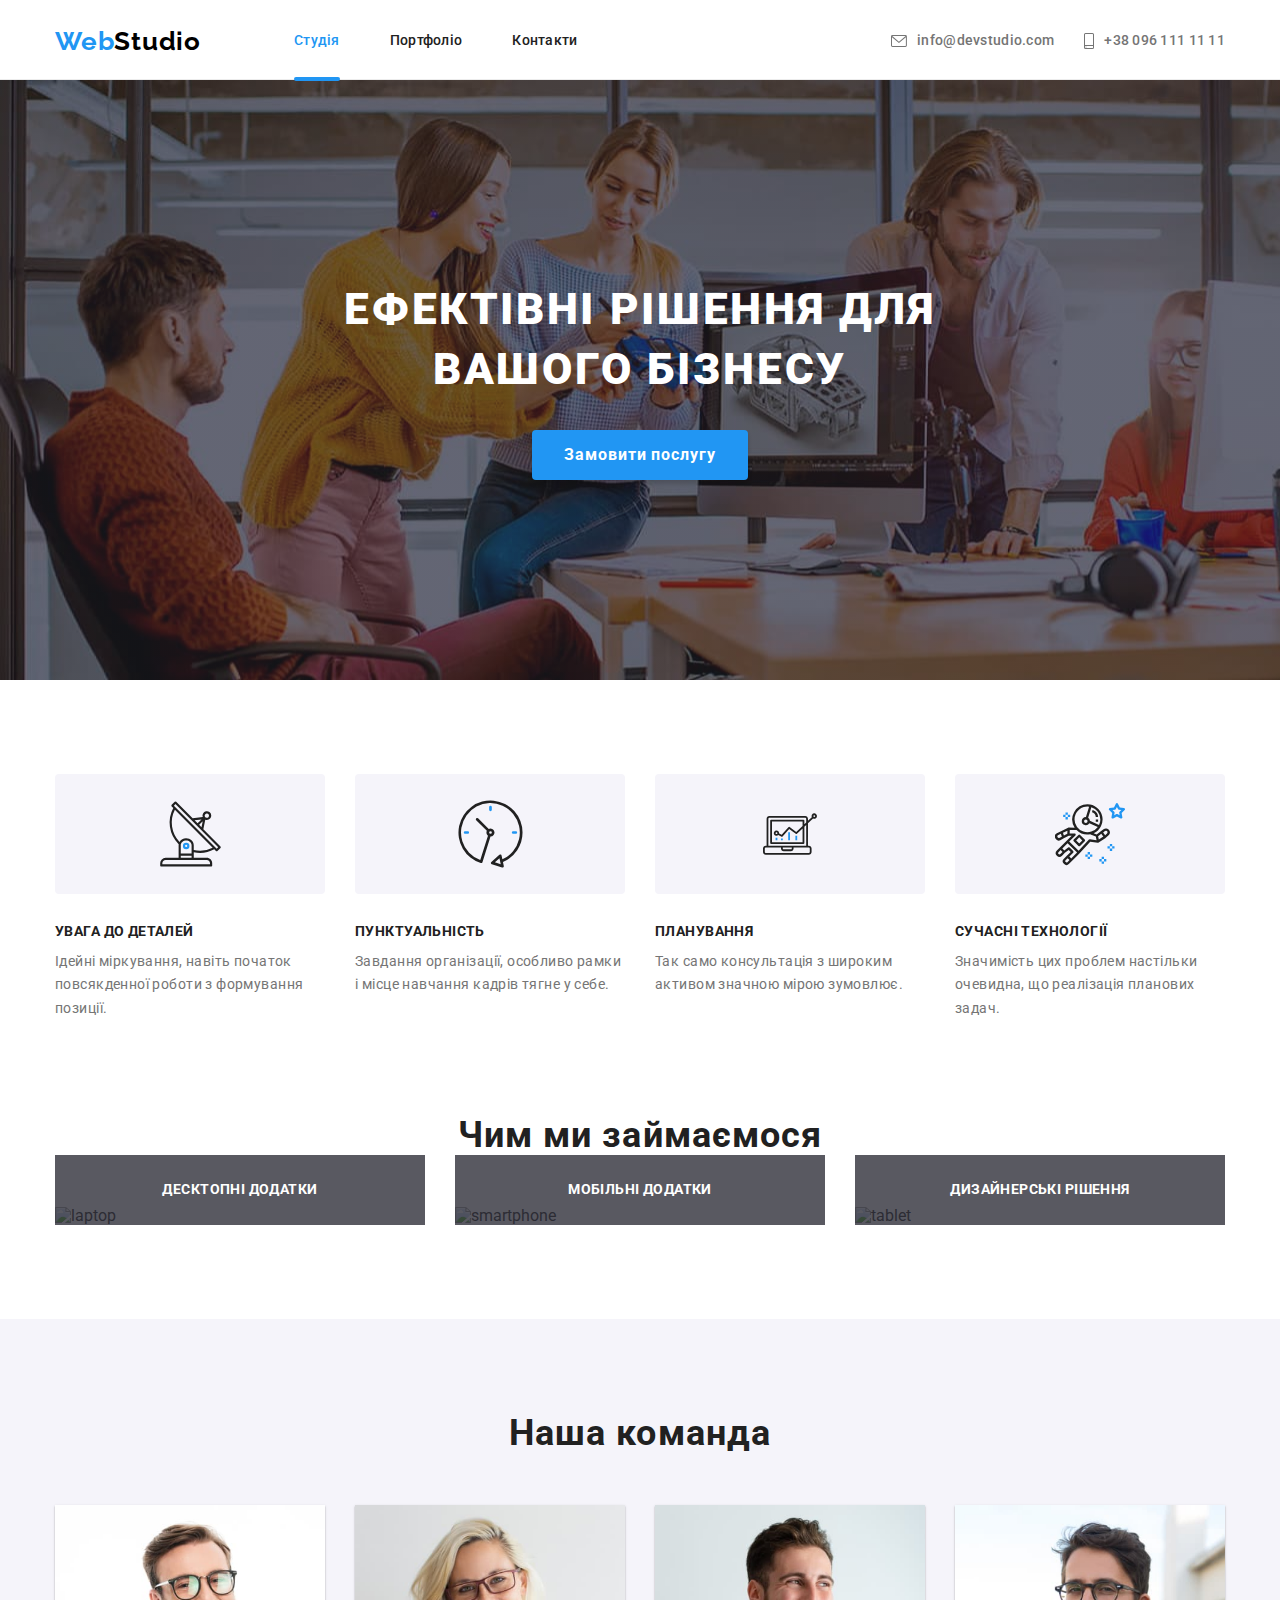
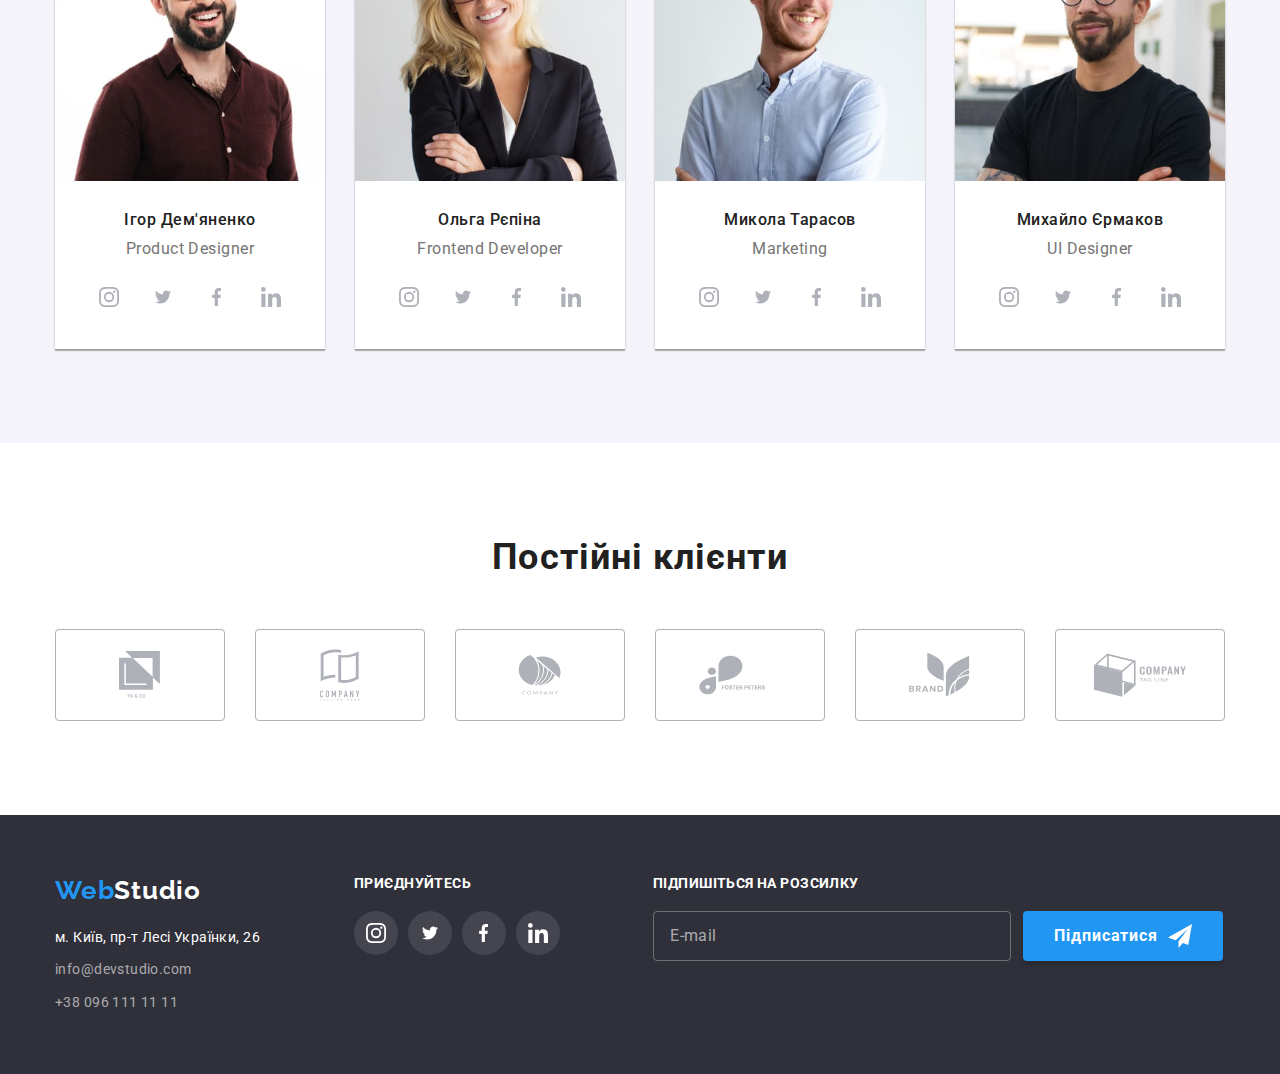
==== commit 3d6a4d05: "footer" ====
--- a/index.html
+++ b/index.html
@@ -164,8 +164,8 @@
             <li class="team__item">
               <img
                 srcset="
-                  ./images/demianenko-450.jpg 450w,
-                  ./images/demianenko-900.jpg 900w
+                  ./images/demianenko-450.jpg 480w,
+                  ./images/demianenko-900.jpg 960w
                 "
                 src="./images/demianenko-450.jpg"
                 alt="Ігор Дем'яненко"
@@ -209,8 +209,8 @@
             <li class="team__item">
               <img
                 srcset="
-                  ./images/repina-450.jpg 450w,
-                  ./images/repina-900.jpg 900w
+                  ./images/repina-450.jpg 480w,
+                  ./images/repina-900.jpg 960w
                 "
                 src="./images/repina-450.jpg"
                 alt="Ольга Рєпіна"
@@ -254,8 +254,8 @@
             <li class="team__item">
               <img
                 srcset="
-                  ./images/tarasov-450.jpg 450w,
-                  ./images/tarasov-900.jpg 900w
+                  ./images/tarasov-450.jpg 480w,
+                  ./images/tarasov-900.jpg 960w
                 "
                 src="./images/tarasov-450.jpg"
                 alt="Микола Тарасов"
@@ -299,8 +299,8 @@
             <li class="team__item">
               <img
                 srcset="
-                  ./images/ermakov-450.jpg 450w,
-                  ./images/ermakov-900.jpg 900w
+                  ./images/ermakov-450.jpg 480w,
+                  ./images/ermakov-900.jpg 960w
                 "
                 src="./images/ermakov-450.jpg"
                 alt="Михайло Єрмаков"
@@ -472,17 +472,15 @@
     <footer class="page-footer">
       <div class="container flex-container">
         <div class="page-footer__contact">
-          <div class="page-footer__wrapper">
-            <a href="index.html" class="logo logo--bottom"
-              ><span class="logo__span">Web</span>Studio</a
-            >
-          </div>
-          <address>
+          <a href="index.html" class="logo logo--bottom"
+            ><span class="logo__span">Web</span>Studio</a
+          >
+          <address class="page-footer__address">
             <a
               href="https://www.google.com/maps/place/%D0%B1%D1%83%D0%BB.+%D0%9B%D0%B5%D1%81%D0%B8+%D0%A3%D0%BA%D1%80%D0%B0%D0%B8%D0%BD%D0%BA%D0%B8,+26,+%D0%9A%D0%B8%D0%B5%D0%B2,+%D0%A3%D0%BA%D1%80%D0%B0%D0%B8%D0%BD%D0%B0,+02000/@50.4265807,30.5361971,17z/data=!3m1!4b1!4m5!3m4!1s0x40d4cf0e033ecbe9:0x57a4dffefec77da0!8m2!3d50.4265807!4d30.5383858"
               target="_blank"
               rel="noopener noreferrer"
-              class="page-footer__address"
+              class="page-footer__location"
               >м. Київ, пр-т Лесі Українки, 26</a
             >
             <ul class="contact-list">
--- a/css/main.min.css
+++ b/css/main.min.css
@@ -1 +1 @@
-body{font-family:"Roboto",sans-serif;color:#212121}@media screen and (max-width: 320px){body{overflow-x:scroll}}a{text-decoration:none}img{display:block}h1,h2,h3,p,form,input,textarea{margin:0;padding:0}ul{margin:0;padding:0;list-style:none}input{outline:none}button{cursor:pointer}.container{width:100%;padding:0 15px;margin:0 auto}@media screen and (min-width: 480px)and (max-width: 768px){.container{width:440px}}@media screen and (min-width: 1200px){.container{width:1200px}}.section{padding-top:60px;padding-bottom:60px}@media screen and (min-width: 1200px){.section{padding-top:94px;padding-bottom:94px}}.section__title{margin-top:0;margin-bottom:50px;font-weight:700;font-size:28px;line-height:1.18;letter-spacing:.03em;color:var(--first-text-color);text-align:center}@media screen and (min-width: 1200px){.section__title{font-size:36px;line-height:1.16}}.hidden{position:absolute;width:1px;height:1px;margin:-1px;border:0;padding:0;white-space:nowrap;-webkit-clip-path:inset(100%);clip-path:inset(100%);clip:rect(0 0 0 0);overflow:hidden}.logo{display:block;padding:16px 0;font-family:"Raleway",sans-serif;font-weight:700;font-size:24px;line-height:1.17;letter-spacing:.03em;text-decoration:none;color:#000}@media screen and (min-width: 768px){.logo{margin-right:88px;padding:26px 0}}@media screen and (min-width: 1200px){.logo{font-size:26px;line-height:1.19;margin-right:93px}}.logo--bottom{display:block;margin-left:auto;margin-right:auto;color:#fff;margin-bottom:20px;padding:0}.logo__span{color:#2196f3}.page-header{border-bottom:1px solid #ececec;height:60px}@media screen and (min-width: 768px){.page-header{height:80px}}.page-header__wrapper{display:-webkit-box;display:-ms-flexbox;display:flex;-webkit-box-align:center;-ms-flex-align:center;align-items:center}.navigation{display:-webkit-box;display:-ms-flexbox;display:flex;-webkit-box-align:center;-ms-flex-align:center;align-items:center}.navigation__list{display:none}@media screen and (min-width: 768px){.navigation__list{display:-webkit-box;display:-ms-flexbox;display:flex;gap:50px}}.navigation__item{display:-webkit-box;display:-ms-flexbox;display:flex}.navigation__link{position:relative;-webkit-box-align:center;-ms-flex-align:center;align-items:center;padding:32px 0;-webkit-transition:color 250ms cubic-bezier(0.4, 0, 0.2, 1),fill 250ms cubic-bezier(0.4, 0, 0.2, 1);transition:color 250ms cubic-bezier(0.4, 0, 0.2, 1),fill 250ms cubic-bezier(0.4, 0, 0.2, 1);font-weight:500;font-size:14px;line-height:1.14;letter-spacing:.02em;color:inherit;cursor:pointer}.navigation__link:hover,.navigation__link:focus{color:#2196f3}.navigation__link--current{color:#2196f3}.navigation__link--current::after{content:"";position:absolute;left:0;bottom:0;display:block;width:100%;height:4px;border-radius:2px;background-color:#2196f3}.contact{display:none}@media screen and (min-width: 768px){.contact{display:-webkit-box;display:-ms-flexbox;display:flex;-webkit-box-orient:vertical;-webkit-box-direction:normal;-ms-flex-direction:column;flex-direction:column;margin-left:auto;gap:10px}}@media screen and (min-width: 1200px){.contact{-webkit-box-orient:horizontal;-webkit-box-direction:normal;-ms-flex-direction:row;flex-direction:row;gap:30px}}.contact__link{font-weight:500;font-size:12px;line-height:1.16;letter-spacing:.02em;color:#757575;fill:#757575}.contact__link:hover,.contact__link:focus{color:#2196f3;fill:#2196f3}@media screen and (min-width: 1200px){.contact__link{display:-webkit-box;display:-ms-flexbox;display:flex;-webkit-box-pack:center;-ms-flex-pack:center;justify-content:center;-webkit-box-align:center;-ms-flex-align:center;align-items:center;padding:32px 0;font-weight:500;font-size:14px;line-height:1.14}}.contact__icon{fill:inherit;margin-right:8px}@media screen and (min-width: 1200px){.contact__icon{margin-right:10px}}@media screen and (min-width: 1200px){.contact__icon--envelope{width:16px;height:12px}}@media screen and (min-width: 1200px){.contact__icon--phone{width:10px;height:16px}}.hero{width:100%;max-width:1600px;padding-top:118px;padding-bottom:118px;text-align:center;background-repeat:no-repeat;background-size:cover;background-image:-webkit-gradient(linear, left top, left bottom, from(rgba(47, 48, 58, 0.4)), to(rgba(47, 48, 58, 0.4))),url("../images/hero-image-mob.jpg");background-image:linear-gradient(rgba(47, 48, 58, 0.4), rgba(47, 48, 58, 0.4)),url("../images/hero-image-mob.jpg")}@media(min-device-pixel-ratio: 2),(-webkit-min-device-pixel-ratio: 2),(min-resolution: 192dpi),(min-resolution: 2dppx){.hero{background-image:-webkit-gradient(linear, left top, left bottom, from(rgba(47, 48, 58, 0.4)), to(rgba(47, 48, 58, 0.4))),url("../images/hero-image-mob@2x.jpg");background-image:linear-gradient(rgba(47, 48, 58, 0.4), rgba(47, 48, 58, 0.4)),url("../images/hero-image-mob@2x.jpg")}}@media screen and (min-width: 768px){.hero{background-image:-webkit-gradient(linear, left top, left bottom, from(rgba(47, 48, 58, 0.4)), to(rgba(47, 48, 58, 0.4))),url("../images/hero-image-tab.jpg");background-image:linear-gradient(rgba(47, 48, 58, 0.4), rgba(47, 48, 58, 0.4)),url("../images/hero-image-tab.jpg")}}@media screen and (min-width: 768px)and (min-device-pixel-ratio: 2),screen and (min-width: 768px)and (-webkit-min-device-pixel-ratio: 2),screen and (min-width: 768px)and (min-resolution: 192dpi),screen and (min-width: 768px)and (min-resolution: 2dppx){.hero{background-image:-webkit-gradient(linear, left top, left bottom, from(rgba(47, 48, 58, 0.4)), to(rgba(47, 48, 58, 0.4))),url("../images/hero-image-tab@2x.jpg");background-image:linear-gradient(rgba(47, 48, 58, 0.4), rgba(47, 48, 58, 0.4)),url("../images/hero-image-tab@2x.jpg")}}@media screen and (min-width: 1200px){.hero{background-image:-webkit-gradient(linear, left top, left bottom, from(rgba(47, 48, 58, 0.4)), to(rgba(47, 48, 58, 0.4))),url("../images/hero-image.jpg");background-image:linear-gradient(rgba(47, 48, 58, 0.4), rgba(47, 48, 58, 0.4)),url("../images/hero-image.jpg");padding-top:200px;padding-bottom:200px}}@media screen and (min-width: 1200px)and (min-device-pixel-ratio: 2),screen and (min-width: 1200px)and (-webkit-min-device-pixel-ratio: 2),screen and (min-width: 1200px)and (min-resolution: 192dpi),screen and (min-width: 1200px)and (min-resolution: 2dppx){.hero{background-image:-webkit-gradient(linear, left top, left bottom, from(rgba(47, 48, 58, 0.4)), to(rgba(47, 48, 58, 0.4))),url("../images/hero-image@2x.jpg");background-image:linear-gradient(rgba(47, 48, 58, 0.4), rgba(47, 48, 58, 0.4)),url("../images/hero-image@2x.jpg")}}.hero__title{display:block;width:360px;margin-right:auto;margin-left:auto;font-weight:900;font-size:26px;line-height:1.62;letter-spacing:.06em;text-transform:uppercase;color:#fff}@media screen and (min-width: 1200px){.hero__title{width:696px;font-size:44px;line-height:1.36}}.hero__button{margin-top:30px;font-family:"Roboto",sans-serif;font-style:normal;font-weight:700;line-height:1.87;letter-spacing:.06em;-webkit-box-shadow:0px 4px 4px rgba(0,0,0,.15);box-shadow:0px 4px 4px rgba(0,0,0,.15);border-radius:4px;border:0;padding:10px 24px;cursor:pointer;color:#fff;background-color:#2196f3}@media screen and (min-width: 1200px){.hero__button{padding:10px 32px}}.advantages{display:-webkit-box;display:-ms-flexbox;display:flex;-webkit-box-orient:vertical;-webkit-box-direction:normal;-ms-flex-direction:column;flex-direction:column;gap:30px}@media screen and (min-width: 768px){.advantages{-webkit-box-orient:horizontal;-webkit-box-direction:normal;-ms-flex-direction:row;flex-direction:row;-ms-flex-wrap:wrap;flex-wrap:wrap}}.advantages__item{display:block;width:100%}@media screen and (min-width: 768px){.advantages__item{width:calc((100% - 30px)/2)}}@media screen and (min-width: 1200px){.advantages__item{width:calc((100% - 90px)/4)}}.advantages__wrapper{display:-webkit-box;display:-ms-flexbox;display:flex;-webkit-box-pack:center;-ms-flex-pack:center;justify-content:center;-webkit-box-align:center;-ms-flex-align:center;align-items:center;width:100%;height:120px;margin-bottom:30px;background-color:#f5f4fa;border-radius:4px}.advantages__title{display:-webkit-box;display:-ms-flexbox;display:flex;-webkit-box-pack:center;-ms-flex-pack:center;justify-content:center;font-weight:700;font-size:14px;line-height:1.14;letter-spacing:.03em;text-transform:uppercase;color:#212121}@media screen and (min-width: 768px){.advantages__title{-webkit-box-pack:start;-ms-flex-pack:start;justify-content:flex-start}}.advantages__text{font-size:14px;line-height:1.71;letter-spacing:.03em;color:#757575;margin-top:10px}.section--nopadding{display:none}@media screen and (min-width: 1200px){.section--nopadding{display:block;padding-top:0}}.galary{display:none}@media screen and (min-width: 1200px){.galary{display:-webkit-box;display:-ms-flexbox;display:flex;gap:30px}}.galary__title{margin-bottom:50px;font-weight:700;font-size:36px;line-height:1.17;letter-spacing:.06em;text-align:center;color:#212121}@media screen and (min-width: 1200px){.galary__title{display:block}}.galary__item{position:relative}.galary__overlay{position:absolute;left:0;bottom:0;display:-webkit-box;display:-ms-flexbox;display:flex;-webkit-box-pack:center;-ms-flex-pack:center;justify-content:center;-webkit-box-align:center;-ms-flex-align:center;align-items:center;width:100%;height:70px;background-color:rgba(47,48,58,.8)}.galary__text{font-style:normal;font-weight:700;font-size:14px;line-height:1.14;letter-spacing:.03em;text-transform:uppercase;color:#fff}.section--colored{background-color:#f5f4fa}.team{display:-webkit-box;display:-ms-flexbox;display:flex;-webkit-box-orient:vertical;-webkit-box-direction:normal;-ms-flex-direction:column;flex-direction:column;-ms-flex-wrap:wrap;flex-wrap:wrap;gap:30px}@media screen and (min-width: 768px){.team{-webkit-box-orient:horizontal;-webkit-box-direction:normal;-ms-flex-direction:row;flex-direction:row}}.team__item{display:-webkit-box;display:-ms-flexbox;display:flex;-webkit-box-orient:vertical;-webkit-box-direction:normal;-ms-flex-direction:column;flex-direction:column;-webkit-box-pack:center;-ms-flex-pack:center;justify-content:center;width:100%;height:auto;background-color:#fff;-webkit-box-shadow:0px 1px 3px rgba(0,0,0,.12),0px 1px 1px rgba(0,0,0,.14),0px 2px 1px rgba(0,0,0,.2);box-shadow:0px 1px 3px rgba(0,0,0,.12),0px 1px 1px rgba(0,0,0,.14),0px 2px 1px rgba(0,0,0,.2)}@media screen and (min-width: 768px){.team__item{width:calc((100% - 30px)/2)}}@media screen and (min-width: 1200px){.team__item{width:calc((100% - 90px)/4)}}.team__wrapper{display:-webkit-box;display:-ms-flexbox;display:flex;-webkit-box-orient:vertical;-webkit-box-direction:normal;-ms-flex-direction:column;flex-direction:column;-webkit-box-pack:center;-ms-flex-pack:center;justify-content:center;-webkit-box-align:center;-ms-flex-align:center;align-items:center;padding:30px 32px}.team__title{text-align:center;font-weight:500;font-size:16px;line-height:1.18;letter-spacing:.03em;color:#212121}.team__text{line-height:1.18;letter-spacing:.03em;color:#757575;margin-top:10px;text-align:center}.links{display:-webkit-box;display:-ms-flexbox;display:flex;margin-top:16px;gap:10px}.links__item{display:block}.links__icon{fill:inherit;color:#afb1b8}.links__link{display:-webkit-box;display:-ms-flexbox;display:flex;-webkit-box-pack:center;-ms-flex-pack:center;justify-content:center;-webkit-box-align:center;-ms-flex-align:center;align-items:center;width:44px;height:44px;border-radius:50%;color:#afb1b8;fill:#afb1b8;-webkit-transition:fill 250ms cubic-bezier(0.4, 0, 0.2, 1),background-color 250ms cubic-bezier(0.4, 0, 0.2, 1);transition:fill 250ms cubic-bezier(0.4, 0, 0.2, 1),background-color 250ms cubic-bezier(0.4, 0, 0.2, 1)}.links__link:hover,.links__link:focus{fill:#fff;background-color:#2196f3}.clients{display:-webkit-box;display:-ms-flexbox;display:flex;-ms-flex-wrap:wrap;flex-wrap:wrap;gap:30px}.clients__item{width:calc((100% - 30px)/2)}@media screen and (min-width: 768px){.clients__item{width:calc((100% - 60px)/3)}}@media screen and (min-width: 1200px){.clients__item{width:calc((100% - 150px)/6)}}.clients__icon{fill:inherit}.clients__link{display:-webkit-box;display:-ms-flexbox;display:flex;-webkit-box-pack:center;-ms-flex-pack:center;justify-content:center;-webkit-box-align:center;-ms-flex-align:center;align-items:center;width:100%;height:92px;border:1px solid #afb1b8;border-radius:4px;fill:#afb1b8;-webkit-transition:fill 250ms cubic-bezier(0.4, 0, 0.2, 1),border-color 250ms cubic-bezier(0.4, 0, 0.2, 1);transition:fill 250ms cubic-bezier(0.4, 0, 0.2, 1),border-color 250ms cubic-bezier(0.4, 0, 0.2, 1)}.clients__link:hover,.clients__link:focus{fill:#2196f3;border:1px solid #2196f3}.window-backdrop{position:absolute;left:0;top:0;right:0;bottom:0;background-color:rgba(0,0,0,.2);opacity:1;-webkit-transition:opacity 250ms cubic-bezier(0.4, 0, 0.2, 1);transition:opacity 250ms cubic-bezier(0.4, 0, 0.2, 1)}.window-backdrop.is-hidden{opacity:0;pointer-events:none}.window{position:absolute;left:50%;top:50%;-webkit-transform:translate(-50%, -50%) scale(1);transform:translate(-50%, -50%) scale(1);width:528px;height:581px;padding:40px;background-color:#fff;-webkit-box-shadow:0px 1px 3px rgba(0,0,0,.12),0px 1px 1px rgba(0,0,0,.14),0px 2px 1px rgba(0,0,0,.2);box-shadow:0px 1px 3px rgba(0,0,0,.12),0px 1px 1px rgba(0,0,0,.14),0px 2px 1px rgba(0,0,0,.2);border-radius:4px;-webkit-transition:-webkit-transform 250ms cubic-bezier(0.4, 0, 0.2, 1);transition:-webkit-transform 250ms cubic-bezier(0.4, 0, 0.2, 1);transition:transform 250ms cubic-bezier(0.4, 0, 0.2, 1);transition:transform 250ms cubic-bezier(0.4, 0, 0.2, 1), -webkit-transform 250ms cubic-bezier(0.4, 0, 0.2, 1)}.window__overlay.is-hidden .window{-webkit-transform:translate(-50%, -50%) scale(0.8);transform:translate(-50%, -50%) scale(0.8)}.window__title{margin-bottom:12px;font-style:normal;font-weight:700;font-size:20px;line-height:1.05;text-align:center;letter-spacing:.03em;color:#212121}.window__button{position:absolute;right:8px;top:8px;display:-webkit-box;display:-ms-flexbox;display:flex;-webkit-box-pack:center;-ms-flex-pack:center;justify-content:center;-webkit-box-align:center;-ms-flex-align:center;align-items:center;width:30px;height:30px;border-radius:50%;cursor:pointer;border:1px solid rgba(0,0,0,.1);background-color:rgba(0,0,0,0)}.window__icon{-webkit-transition:fill 250ms cubic-bezier(0.4, 0, 0.2, 1);transition:fill 250ms cubic-bezier(0.4, 0, 0.2, 1)}.window__button:hover .window__icon{fill:#2196f3}.form__label{display:block;margin-bottom:4px;font-size:12px;line-height:1.16;letter-spacing:.01em;color:#757575}.form__input{display:block;width:100%;height:40px;margin-bottom:10px;padding-left:42px;border:1px solid rgba(33,33,33,.2);border-radius:4px;outline:none;-webkit-transition:border-color 250ms cubic-bezier(0.4, 0, 0.2, 1);transition:border-color 250ms cubic-bezier(0.4, 0, 0.2, 1)}.form__input:focus{border-color:#2196f3}.form__field{position:relative}.form__icon{position:absolute;left:15px;bottom:14px;fill:inherit;-webkit-transition:fill 250ms cubic-bezier(0.4, 0, 0.2, 1);transition:fill 250ms cubic-bezier(0.4, 0, 0.2, 1)}.form__input:focus~.form__icon{fill:#2196f3}.agreement__checkbox{position:relative;display:inline-block;width:16px;height:15px;margin-right:8px;margin-left:13px;border:2px solid #212121;border-radius:2px;-webkit-transition:background-color 250ms cubic-bezier(0.4, 0, 0.2, 1),background-image 250ms cubic-bezier(0.4, 0, 0.2, 1),border-color 250ms cubic-bezier(0.4, 0, 0.2, 1);transition:background-color 250ms cubic-bezier(0.4, 0, 0.2, 1),background-image 250ms cubic-bezier(0.4, 0, 0.2, 1),border-color 250ms cubic-bezier(0.4, 0, 0.2, 1)}.agreement__input:checked+.agreement__checkbox{background-color:#2196f3;background-image:url(../images/checkmark.svg);background-size:cover;background-position:center;border-color:#2196f3}.coment{display:block;width:100%;height:120px;padding:12px 16px;margin-bottom:10px;border:1px solid rgba(33,33,33,.2);border-radius:4px;resize:none;outline:none;-webkit-transition:border-color var(--transition-time) var(--transition-style);transition:border-color var(--transition-time) var(--transition-style)}.coment::-webkit-input-placeholder{margin-bottom:20px;font-size:12px;line-height:1.16;letter-spacing:.01em;color:rgba(117,117,117,.5)}.coment::-moz-placeholder{margin-bottom:20px;font-size:12px;line-height:1.16;letter-spacing:.01em;color:rgba(117,117,117,.5)}.coment:-ms-input-placeholder{margin-bottom:20px;font-size:12px;line-height:1.16;letter-spacing:.01em;color:rgba(117,117,117,.5)}.coment::-ms-input-placeholder{margin-bottom:20px;font-size:12px;line-height:1.16;letter-spacing:.01em;color:rgba(117,117,117,.5)}.coment::placeholder{margin-bottom:20px;font-size:12px;line-height:1.16;letter-spacing:.01em;color:rgba(117,117,117,.5)}.coment:focus{border-color:#2196f3}.agreement{display:-webkit-box;display:-ms-flexbox;display:flex;-webkit-box-align:center;-ms-flex-align:center;align-items:center;margin-bottom:30px;font-size:14px;line-height:1.71;letter-spacing:.03em;color:#757575}.agreement__link{color:#2196f3;cursor:pointer;text-decoration:underline;-webkit-text-decoration-skip-ink:none;text-decoration-skip-ink:none}.form__button{display:block;width:200px;padding:10px 0;margin:0 auto;font-weight:700;font-size:16px;line-height:1.88;letter-spacing:.06em;text-align:center;cursor:pointer;color:#fff;background-color:#2196f3;-webkit-box-shadow:0px 4px 4px rgba(0,0,0,.15);box-shadow:0px 4px 4px rgba(0,0,0,.15);border-radius:4px;border:none}.filter{display:-webkit-box;display:-ms-flexbox;display:flex;-webkit-box-pack:center;-ms-flex-pack:center;justify-content:center;gap:8px}.filter__button{padding:6px 22px;display:inline-block;font-weight:500;line-height:1.62;letter-spacing:.03em;color:inherit;background-color:#f5f4fa;border-radius:4px;border:0;cursor:pointer;-webkit-transition:background-color 250ms cubic-bezier(0.4, 0, 0.2, 1),color 250ms cubic-bezier(0.4, 0, 0.2, 1),-webkit-box-shadow 250ms cubic-bezier(0.4, 0, 0.2, 1);transition:background-color 250ms cubic-bezier(0.4, 0, 0.2, 1),color 250ms cubic-bezier(0.4, 0, 0.2, 1),-webkit-box-shadow 250ms cubic-bezier(0.4, 0, 0.2, 1);transition:background-color 250ms cubic-bezier(0.4, 0, 0.2, 1),color 250ms cubic-bezier(0.4, 0, 0.2, 1),box-shadow 250ms cubic-bezier(0.4, 0, 0.2, 1);transition:background-color 250ms cubic-bezier(0.4, 0, 0.2, 1),color 250ms cubic-bezier(0.4, 0, 0.2, 1),box-shadow 250ms cubic-bezier(0.4, 0, 0.2, 1),-webkit-box-shadow 250ms cubic-bezier(0.4, 0, 0.2, 1)}.filter__button:hover,.filter__button:focus{color:#fff;background-color:#2196f3;-webkit-box-shadow:0px 3px 1px rgba(0,0,0,.1),0px 1px 2px rgba(0,0,0,.08),0px 2px 2px rgba(0,0,0,.12);box-shadow:0px 3px 1px rgba(0,0,0,.1),0px 1px 2px rgba(0,0,0,.08),0px 2px 2px rgba(0,0,0,.12)}.filter__button--extra{padding:6px 25px}.works{display:-webkit-box;display:-ms-flexbox;display:flex;-ms-flex-wrap:wrap;flex-wrap:wrap;gap:30px;margin-top:50px}.works__link{position:relative;display:block;overflow:hidden;-webkit-transition:-webkit-box-shadow 250ms cubic-bezier(0.4, 0, 0.2, 1);transition:-webkit-box-shadow 250ms cubic-bezier(0.4, 0, 0.2, 1);transition:box-shadow 250ms cubic-bezier(0.4, 0, 0.2, 1);transition:box-shadow 250ms cubic-bezier(0.4, 0, 0.2, 1), -webkit-box-shadow 250ms cubic-bezier(0.4, 0, 0.2, 1)}.works__link:hover{-webkit-box-shadow:0px 1px 1px rgba(0,0,0,.12),0px 4px 4px rgba(0,0,0,.06),1px 4px 6px rgba(0,0,0,.16);box-shadow:0px 1px 1px rgba(0,0,0,.12),0px 4px 4px rgba(0,0,0,.06),1px 4px 6px rgba(0,0,0,.16)}.works__wrapper{position:relative;z-index:20;border-left:1px solid #eee;border-bottom:1px solid #eee;border-right:1px solid #eee;padding-bottom:20px;padding-top:20px;padding-left:24px;background-color:#fff}.works__title{font-weight:700;font-size:18px;line-height:2;letter-spacing:.06em;color:#212121;background-color:#fff}.works__text{margin-top:4px;margin-bottom:0;line-height:1.87;letter-spacing:.03em;color:#757575}.works__overlay{position:absolute;left:0;top:0;width:100%;height:294px;font-style:normal;font-size:18px;line-height:1.56;letter-spacing:.03em;color:#fff;background-color:rgba(33,150,243,.9);padding:63px 24px;-webkit-transform:translate(0, 294px);transform:translate(0, 294px);-webkit-transition:-webkit-transform 250ms cubic-bezier(0.4, 0, 0.2, 1);transition:-webkit-transform 250ms cubic-bezier(0.4, 0, 0.2, 1);transition:transform 250ms cubic-bezier(0.4, 0, 0.2, 1);transition:transform 250ms cubic-bezier(0.4, 0, 0.2, 1), -webkit-transform 250ms cubic-bezier(0.4, 0, 0.2, 1)}.works__link:hover .works__overlay{-webkit-transform:translate(0, 0);transform:translate(0, 0)}.flex-container{display:-webkit-box;display:-ms-flexbox;display:flex;-webkit-box-orient:vertical;-webkit-box-direction:normal;-ms-flex-direction:column;flex-direction:column;-webkit-box-pack:center;-ms-flex-pack:center;justify-content:center;gap:60px;text-align:center}.page-footer{background-size:1600px;background-color:#2f303a;padding:60px 0}.page-footer__title{margin-bottom:20px;font-style:normal;font-weight:700;font-size:14px;line-height:1,14;letter-spacing:.03em;text-transform:uppercase;color:#fff}.page-footer__contact{display:-webkit-box;display:-ms-flexbox;display:flex;-webkit-box-orient:vertical;-webkit-box-direction:normal;-ms-flex-direction:column;flex-direction:column;-webkit-box-align:center;-ms-flex-align:center;align-items:center;text-align:center;margin-right:70px}.page-footer__wrapper{display:-webkit-box;display:-ms-flexbox;display:flex;-webkit-box-pack:center;-ms-flex-pack:center;justify-content:center;-webkit-box-align:center;-ms-flex-align:center;align-items:center;text-align:center}.page-footer__address{display:block;margin-bottom:9px;margin-right:0;padding:0;text-align:center;font-style:normal;font-size:14px;line-height:1.71;letter-spacing:.03em;color:#fff}.contact-list{display:-webkit-box;display:-ms-flexbox;display:flex;-webkit-box-orient:vertical;-webkit-box-direction:normal;-ms-flex-direction:column;flex-direction:column;gap:9px;margin-right:70px;padding-right:24px}.contact-list__item{text-align:center}.contact-list__link{-webkit-transition:color 250ms cubic-bezier(0.4, 0, 0.2, 1);transition:color 250ms cubic-bezier(0.4, 0, 0.2, 1);font-style:normal;font-size:14px;line-height:1.71;letter-spacing:.03em;color:rgba(255,255,255,.6)}.contact-list__link:hover{color:#2196f3}.footer-links__list{margin-right:93px;display:-webkit-box;display:-ms-flexbox;display:flex;gap:10px}.footer-links__link{display:-webkit-box;display:-ms-flexbox;display:flex;-webkit-box-pack:center;-ms-flex-pack:center;justify-content:center;-webkit-box-align:center;-ms-flex-align:center;align-items:center;width:44px;height:44px;border-radius:50%;background-color:rgba(255,255,255,.1);-webkit-transition:background-color 250ms cubic-bezier(0.4, 0, 0.2, 1);transition:background-color 250ms cubic-bezier(0.4, 0, 0.2, 1)}.footer-links__link:hover,.footer-links__link:focus{background-color:#2196f3}.footer-links__icon{fill:#fff}.footer-form{display:-webkit-box;display:-ms-flexbox;display:flex;-webkit-box-orient:vertical;-webkit-box-direction:normal;-ms-flex-direction:column;flex-direction:column;-webkit-box-align:center;-ms-flex-align:center;align-items:center}.footer-form__form{display:-webkit-box;display:-ms-flexbox;display:flex;-webkit-box-orient:vertical;-webkit-box-direction:normal;-ms-flex-direction:column;flex-direction:column;-webkit-box-pack:center;-ms-flex-pack:center;justify-content:center;-webkit-box-align:center;-ms-flex-align:center;align-items:center;gap:20px}.footer-form__input{width:358px;height:50px;padding-left:16px;padding-top:15px;padding-bottom:15px;margin-right:12px;color:#fff;border-radius:4px;border:1px solid rgba(255,255,255,.3);background-color:rgba(0,0,0,0)}.footer-form__input::-webkit-input-placeholder{line-height:1.25;letter-spacing:.03em;color:rgba(255,255,255,.6)}.footer-form__input::-moz-placeholder{line-height:1.25;letter-spacing:.03em;color:rgba(255,255,255,.6)}.footer-form__input:-ms-input-placeholder{line-height:1.25;letter-spacing:.03em;color:rgba(255,255,255,.6)}.footer-form__input::-ms-input-placeholder{line-height:1.25;letter-spacing:.03em;color:rgba(255,255,255,.6)}.footer-form__input::placeholder{line-height:1.25;letter-spacing:.03em;color:rgba(255,255,255,.6)}.footer-form__button{display:-webkit-box;display:-ms-flexbox;display:flex;-webkit-box-pack:center;-ms-flex-pack:center;justify-content:center;-webkit-box-align:center;-ms-flex-align:center;align-items:center;width:200px;height:50px;padding:10px 0;background-color:#2196f3;-webkit-box-shadow:0px 4px 4px rgba(0,0,0,.15);box-shadow:0px 4px 4px rgba(0,0,0,.15);border-radius:4px;border:0;font-style:normal;font-weight:700;line-height:1.88;letter-spacing:.06em;color:#fff}.footer-form__icon{margin-left:10px}/*# sourceMappingURL=main.min.css.map */+body{font-family:"Roboto",sans-serif;color:#212121}@media screen and (max-width: 320px){body{overflow-x:scroll}}a{text-decoration:none}img{display:block}h1,h2,h3,p,form,input,textarea{margin:0;padding:0}ul{margin:0;padding:0;list-style:none}input{outline:none}button{cursor:pointer}.container{width:100%;padding:0 15px;margin:0 auto}@media screen and (min-width: 480px)and (max-width: 768px){.container{width:440px}}@media screen and (min-width: 1200px){.container{width:1200px}}.section{padding-top:60px;padding-bottom:60px}@media screen and (min-width: 1200px){.section{padding-top:94px;padding-bottom:94px}}.section__title{margin-top:0;margin-bottom:50px;font-weight:700;font-size:28px;line-height:1.18;letter-spacing:.03em;color:var(--first-text-color);text-align:center}@media screen and (min-width: 1200px){.section__title{font-size:36px;line-height:1.16}}.hidden{position:absolute;width:1px;height:1px;margin:-1px;border:0;padding:0;white-space:nowrap;-webkit-clip-path:inset(100%);clip-path:inset(100%);clip:rect(0 0 0 0);overflow:hidden}.logo{display:block;padding:16px 0;font-family:"Raleway",sans-serif;font-weight:700;font-size:24px;line-height:1.17;letter-spacing:.03em;text-decoration:none;color:#000}@media screen and (min-width: 768px){.logo{margin-right:88px;padding:26px 0}}@media screen and (min-width: 1200px){.logo{font-size:26px;line-height:1.19;margin-right:93px}}.logo--bottom{display:block;margin-left:auto;margin-right:auto;color:#fff;margin-bottom:20px;padding:0}@media screen and (min-width: 1200px){.logo--bottom{margin-left:0;margin-right:0}}.logo__span{color:#2196f3}.page-header{border-bottom:1px solid #ececec;height:60px}@media screen and (min-width: 768px){.page-header{height:80px}}.page-header__wrapper{display:-webkit-box;display:-ms-flexbox;display:flex;-webkit-box-align:center;-ms-flex-align:center;align-items:center}.navigation{display:-webkit-box;display:-ms-flexbox;display:flex;-webkit-box-align:center;-ms-flex-align:center;align-items:center}.navigation__list{display:none}@media screen and (min-width: 768px){.navigation__list{display:-webkit-box;display:-ms-flexbox;display:flex;gap:50px}}.navigation__item{display:-webkit-box;display:-ms-flexbox;display:flex}.navigation__link{position:relative;-webkit-box-align:center;-ms-flex-align:center;align-items:center;padding:32px 0;-webkit-transition:color 250ms cubic-bezier(0.4, 0, 0.2, 1),fill 250ms cubic-bezier(0.4, 0, 0.2, 1);transition:color 250ms cubic-bezier(0.4, 0, 0.2, 1),fill 250ms cubic-bezier(0.4, 0, 0.2, 1);font-weight:500;font-size:14px;line-height:1.14;letter-spacing:.02em;color:inherit;cursor:pointer}.navigation__link:hover,.navigation__link:focus{color:#2196f3}.navigation__link--current{color:#2196f3}.navigation__link--current::after{content:"";position:absolute;left:0;bottom:0;display:block;width:100%;height:4px;border-radius:2px;background-color:#2196f3}.contact{display:none}@media screen and (min-width: 768px){.contact{display:-webkit-box;display:-ms-flexbox;display:flex;-webkit-box-orient:vertical;-webkit-box-direction:normal;-ms-flex-direction:column;flex-direction:column;margin-left:auto;gap:10px}}@media screen and (min-width: 1200px){.contact{-webkit-box-orient:horizontal;-webkit-box-direction:normal;-ms-flex-direction:row;flex-direction:row;gap:30px}}.contact__link{font-weight:500;font-size:12px;line-height:1.16;letter-spacing:.02em;color:#757575;fill:#757575}.contact__link:hover,.contact__link:focus{color:#2196f3;fill:#2196f3}@media screen and (min-width: 1200px){.contact__link{display:-webkit-box;display:-ms-flexbox;display:flex;-webkit-box-pack:center;-ms-flex-pack:center;justify-content:center;-webkit-box-align:center;-ms-flex-align:center;align-items:center;padding:32px 0;font-weight:500;font-size:14px;line-height:1.14}}.contact__icon{fill:inherit;margin-right:8px}@media screen and (min-width: 1200px){.contact__icon{margin-right:10px}}@media screen and (min-width: 1200px){.contact__icon--envelope{width:16px;height:12px}}@media screen and (min-width: 1200px){.contact__icon--phone{width:10px;height:16px}}.hero{width:100%;max-width:1600px;padding-top:118px;padding-bottom:118px;text-align:center;background-repeat:no-repeat;background-size:cover;background-image:-webkit-gradient(linear, left top, left bottom, from(rgba(47, 48, 58, 0.4)), to(rgba(47, 48, 58, 0.4))),url("../images/hero-image-mob.jpg");background-image:linear-gradient(rgba(47, 48, 58, 0.4), rgba(47, 48, 58, 0.4)),url("../images/hero-image-mob.jpg")}@media(min-device-pixel-ratio: 2),(-webkit-min-device-pixel-ratio: 2),(min-resolution: 192dpi),(min-resolution: 2dppx){.hero{background-image:-webkit-gradient(linear, left top, left bottom, from(rgba(47, 48, 58, 0.4)), to(rgba(47, 48, 58, 0.4))),url("../images/hero-image-mob@2x.jpg");background-image:linear-gradient(rgba(47, 48, 58, 0.4), rgba(47, 48, 58, 0.4)),url("../images/hero-image-mob@2x.jpg")}}@media screen and (min-width: 768px){.hero{background-image:-webkit-gradient(linear, left top, left bottom, from(rgba(47, 48, 58, 0.4)), to(rgba(47, 48, 58, 0.4))),url("../images/hero-image-tab.jpg");background-image:linear-gradient(rgba(47, 48, 58, 0.4), rgba(47, 48, 58, 0.4)),url("../images/hero-image-tab.jpg")}}@media screen and (min-width: 768px)and (min-device-pixel-ratio: 2),screen and (min-width: 768px)and (-webkit-min-device-pixel-ratio: 2),screen and (min-width: 768px)and (min-resolution: 192dpi),screen and (min-width: 768px)and (min-resolution: 2dppx){.hero{background-image:-webkit-gradient(linear, left top, left bottom, from(rgba(47, 48, 58, 0.4)), to(rgba(47, 48, 58, 0.4))),url("../images/hero-image-tab@2x.jpg");background-image:linear-gradient(rgba(47, 48, 58, 0.4), rgba(47, 48, 58, 0.4)),url("../images/hero-image-tab@2x.jpg")}}@media screen and (min-width: 1200px){.hero{background-image:-webkit-gradient(linear, left top, left bottom, from(rgba(47, 48, 58, 0.4)), to(rgba(47, 48, 58, 0.4))),url("../images/hero-image.jpg");background-image:linear-gradient(rgba(47, 48, 58, 0.4), rgba(47, 48, 58, 0.4)),url("../images/hero-image.jpg");padding-top:200px;padding-bottom:200px}}@media screen and (min-width: 1200px)and (min-device-pixel-ratio: 2),screen and (min-width: 1200px)and (-webkit-min-device-pixel-ratio: 2),screen and (min-width: 1200px)and (min-resolution: 192dpi),screen and (min-width: 1200px)and (min-resolution: 2dppx){.hero{background-image:-webkit-gradient(linear, left top, left bottom, from(rgba(47, 48, 58, 0.4)), to(rgba(47, 48, 58, 0.4))),url("../images/hero-image@2x.jpg");background-image:linear-gradient(rgba(47, 48, 58, 0.4), rgba(47, 48, 58, 0.4)),url("../images/hero-image@2x.jpg")}}.hero__title{display:block;width:360px;margin-right:auto;margin-left:auto;font-weight:900;font-size:26px;line-height:1.62;letter-spacing:.06em;text-transform:uppercase;color:#fff}@media screen and (min-width: 1200px){.hero__title{width:696px;font-size:44px;line-height:1.36}}.hero__button{margin-top:30px;font-family:"Roboto",sans-serif;font-style:normal;font-weight:700;line-height:1.87;letter-spacing:.06em;-webkit-box-shadow:0px 4px 4px rgba(0,0,0,.15);box-shadow:0px 4px 4px rgba(0,0,0,.15);border-radius:4px;border:0;padding:10px 24px;cursor:pointer;color:#fff;background-color:#2196f3}@media screen and (min-width: 1200px){.hero__button{padding:10px 32px}}.advantages{display:-webkit-box;display:-ms-flexbox;display:flex;-webkit-box-orient:vertical;-webkit-box-direction:normal;-ms-flex-direction:column;flex-direction:column;gap:30px}@media screen and (min-width: 768px){.advantages{-webkit-box-orient:horizontal;-webkit-box-direction:normal;-ms-flex-direction:row;flex-direction:row;-ms-flex-wrap:wrap;flex-wrap:wrap}}.advantages__item{display:block;width:100%}@media screen and (min-width: 768px){.advantages__item{width:calc((100% - 30px)/2)}}@media screen and (min-width: 1200px){.advantages__item{width:calc((100% - 90px)/4)}}.advantages__wrapper{display:-webkit-box;display:-ms-flexbox;display:flex;-webkit-box-pack:center;-ms-flex-pack:center;justify-content:center;-webkit-box-align:center;-ms-flex-align:center;align-items:center;width:100%;height:120px;margin-bottom:30px;background-color:#f5f4fa;border-radius:4px}.advantages__title{display:-webkit-box;display:-ms-flexbox;display:flex;-webkit-box-pack:center;-ms-flex-pack:center;justify-content:center;font-weight:700;font-size:14px;line-height:1.14;letter-spacing:.03em;text-transform:uppercase;color:#212121}@media screen and (min-width: 768px){.advantages__title{-webkit-box-pack:start;-ms-flex-pack:start;justify-content:flex-start}}.advantages__text{font-size:14px;line-height:1.71;letter-spacing:.03em;color:#757575;margin-top:10px}.section--nopadding{display:none}@media screen and (min-width: 1200px){.section--nopadding{display:block;padding-top:0}}.galary{display:none}@media screen and (min-width: 1200px){.galary{display:-webkit-box;display:-ms-flexbox;display:flex;gap:30px}}.galary__title{margin-bottom:50px;font-weight:700;font-size:36px;line-height:1.17;letter-spacing:.06em;text-align:center;color:#212121}@media screen and (min-width: 1200px){.galary__title{display:block}}.galary__item{position:relative}.galary__overlay{position:absolute;left:0;bottom:0;display:-webkit-box;display:-ms-flexbox;display:flex;-webkit-box-pack:center;-ms-flex-pack:center;justify-content:center;-webkit-box-align:center;-ms-flex-align:center;align-items:center;width:100%;height:70px;background-color:rgba(47,48,58,.8)}.galary__text{font-style:normal;font-weight:700;font-size:14px;line-height:1.14;letter-spacing:.03em;text-transform:uppercase;color:#fff}.section--colored{background-color:#f5f4fa}.team{display:-webkit-box;display:-ms-flexbox;display:flex;-webkit-box-orient:vertical;-webkit-box-direction:normal;-ms-flex-direction:column;flex-direction:column;-ms-flex-wrap:wrap;flex-wrap:wrap;gap:30px}@media screen and (min-width: 768px){.team{-webkit-box-orient:horizontal;-webkit-box-direction:normal;-ms-flex-direction:row;flex-direction:row}}.team__item{display:-webkit-box;display:-ms-flexbox;display:flex;-webkit-box-orient:vertical;-webkit-box-direction:normal;-ms-flex-direction:column;flex-direction:column;-webkit-box-pack:center;-ms-flex-pack:center;justify-content:center;width:100%;height:auto;background-color:#fff;-webkit-box-shadow:0px 1px 3px rgba(0,0,0,.12),0px 1px 1px rgba(0,0,0,.14),0px 2px 1px rgba(0,0,0,.2);box-shadow:0px 1px 3px rgba(0,0,0,.12),0px 1px 1px rgba(0,0,0,.14),0px 2px 1px rgba(0,0,0,.2)}@media screen and (min-width: 768px){.team__item{width:calc((100% - 30px)/2)}}@media screen and (min-width: 1200px){.team__item{width:calc((100% - 90px)/4)}}.team__wrapper{display:-webkit-box;display:-ms-flexbox;display:flex;-webkit-box-orient:vertical;-webkit-box-direction:normal;-ms-flex-direction:column;flex-direction:column;-webkit-box-pack:center;-ms-flex-pack:center;justify-content:center;-webkit-box-align:center;-ms-flex-align:center;align-items:center;padding:30px 32px}.team__title{text-align:center;font-weight:500;font-size:16px;line-height:1.18;letter-spacing:.03em;color:#212121}.team__text{line-height:1.18;letter-spacing:.03em;color:#757575;margin-top:10px;text-align:center}.links{display:-webkit-box;display:-ms-flexbox;display:flex;margin-top:16px;gap:10px}.links__item{display:block}.links__icon{fill:inherit;color:#afb1b8}.links__link{display:-webkit-box;display:-ms-flexbox;display:flex;-webkit-box-pack:center;-ms-flex-pack:center;justify-content:center;-webkit-box-align:center;-ms-flex-align:center;align-items:center;width:44px;height:44px;border-radius:50%;color:#afb1b8;fill:#afb1b8;-webkit-transition:fill 250ms cubic-bezier(0.4, 0, 0.2, 1),background-color 250ms cubic-bezier(0.4, 0, 0.2, 1);transition:fill 250ms cubic-bezier(0.4, 0, 0.2, 1),background-color 250ms cubic-bezier(0.4, 0, 0.2, 1)}.links__link:hover,.links__link:focus{fill:#fff;background-color:#2196f3}.clients{display:-webkit-box;display:-ms-flexbox;display:flex;-ms-flex-wrap:wrap;flex-wrap:wrap;gap:30px}.clients__item{width:calc((100% - 30px)/2)}@media screen and (min-width: 768px){.clients__item{width:calc((100% - 60px)/3)}}@media screen and (min-width: 1200px){.clients__item{width:calc((100% - 150px)/6)}}.clients__icon{fill:inherit}.clients__link{display:-webkit-box;display:-ms-flexbox;display:flex;-webkit-box-pack:center;-ms-flex-pack:center;justify-content:center;-webkit-box-align:center;-ms-flex-align:center;align-items:center;width:100%;height:92px;border:1px solid #afb1b8;border-radius:4px;fill:#afb1b8;-webkit-transition:fill 250ms cubic-bezier(0.4, 0, 0.2, 1),border-color 250ms cubic-bezier(0.4, 0, 0.2, 1);transition:fill 250ms cubic-bezier(0.4, 0, 0.2, 1),border-color 250ms cubic-bezier(0.4, 0, 0.2, 1)}.clients__link:hover,.clients__link:focus{fill:#2196f3;border:1px solid #2196f3}.window-backdrop{position:absolute;left:0;top:0;right:0;bottom:0;background-color:rgba(0,0,0,.2);opacity:1;-webkit-transition:opacity 250ms cubic-bezier(0.4, 0, 0.2, 1);transition:opacity 250ms cubic-bezier(0.4, 0, 0.2, 1)}.window-backdrop.is-hidden{opacity:0;pointer-events:none}.window{position:absolute;left:50%;top:50%;-webkit-transform:translate(-50%, -50%) scale(1);transform:translate(-50%, -50%) scale(1);width:528px;height:581px;padding:40px;background-color:#fff;-webkit-box-shadow:0px 1px 3px rgba(0,0,0,.12),0px 1px 1px rgba(0,0,0,.14),0px 2px 1px rgba(0,0,0,.2);box-shadow:0px 1px 3px rgba(0,0,0,.12),0px 1px 1px rgba(0,0,0,.14),0px 2px 1px rgba(0,0,0,.2);border-radius:4px;-webkit-transition:-webkit-transform 250ms cubic-bezier(0.4, 0, 0.2, 1);transition:-webkit-transform 250ms cubic-bezier(0.4, 0, 0.2, 1);transition:transform 250ms cubic-bezier(0.4, 0, 0.2, 1);transition:transform 250ms cubic-bezier(0.4, 0, 0.2, 1), -webkit-transform 250ms cubic-bezier(0.4, 0, 0.2, 1)}.window__overlay.is-hidden .window{-webkit-transform:translate(-50%, -50%) scale(0.8);transform:translate(-50%, -50%) scale(0.8)}.window__title{margin-bottom:12px;font-style:normal;font-weight:700;font-size:20px;line-height:1.05;text-align:center;letter-spacing:.03em;color:#212121}.window__button{position:absolute;right:8px;top:8px;display:-webkit-box;display:-ms-flexbox;display:flex;-webkit-box-pack:center;-ms-flex-pack:center;justify-content:center;-webkit-box-align:center;-ms-flex-align:center;align-items:center;width:30px;height:30px;border-radius:50%;cursor:pointer;border:1px solid rgba(0,0,0,.1);background-color:rgba(0,0,0,0)}.window__icon{-webkit-transition:fill 250ms cubic-bezier(0.4, 0, 0.2, 1);transition:fill 250ms cubic-bezier(0.4, 0, 0.2, 1)}.window__button:hover .window__icon{fill:#2196f3}.form__label{display:block;margin-bottom:4px;font-size:12px;line-height:1.16;letter-spacing:.01em;color:#757575}.form__input{display:block;width:100%;height:40px;margin-bottom:10px;padding-left:42px;border:1px solid rgba(33,33,33,.2);border-radius:4px;outline:none;-webkit-transition:border-color 250ms cubic-bezier(0.4, 0, 0.2, 1);transition:border-color 250ms cubic-bezier(0.4, 0, 0.2, 1)}.form__input:focus{border-color:#2196f3}.form__field{position:relative}.form__icon{position:absolute;left:15px;bottom:14px;fill:inherit;-webkit-transition:fill 250ms cubic-bezier(0.4, 0, 0.2, 1);transition:fill 250ms cubic-bezier(0.4, 0, 0.2, 1)}.form__input:focus~.form__icon{fill:#2196f3}.agreement__checkbox{position:relative;display:inline-block;width:16px;height:15px;margin-right:8px;margin-left:13px;border:2px solid #212121;border-radius:2px;-webkit-transition:background-color 250ms cubic-bezier(0.4, 0, 0.2, 1),background-image 250ms cubic-bezier(0.4, 0, 0.2, 1),border-color 250ms cubic-bezier(0.4, 0, 0.2, 1);transition:background-color 250ms cubic-bezier(0.4, 0, 0.2, 1),background-image 250ms cubic-bezier(0.4, 0, 0.2, 1),border-color 250ms cubic-bezier(0.4, 0, 0.2, 1)}.agreement__input:checked+.agreement__checkbox{background-color:#2196f3;background-image:url(../images/checkmark.svg);background-size:cover;background-position:center;border-color:#2196f3}.coment{display:block;width:100%;height:120px;padding:12px 16px;margin-bottom:10px;border:1px solid rgba(33,33,33,.2);border-radius:4px;resize:none;outline:none;-webkit-transition:border-color var(--transition-time) var(--transition-style);transition:border-color var(--transition-time) var(--transition-style)}.coment::-webkit-input-placeholder{margin-bottom:20px;font-size:12px;line-height:1.16;letter-spacing:.01em;color:rgba(117,117,117,.5)}.coment::-moz-placeholder{margin-bottom:20px;font-size:12px;line-height:1.16;letter-spacing:.01em;color:rgba(117,117,117,.5)}.coment:-ms-input-placeholder{margin-bottom:20px;font-size:12px;line-height:1.16;letter-spacing:.01em;color:rgba(117,117,117,.5)}.coment::-ms-input-placeholder{margin-bottom:20px;font-size:12px;line-height:1.16;letter-spacing:.01em;color:rgba(117,117,117,.5)}.coment::placeholder{margin-bottom:20px;font-size:12px;line-height:1.16;letter-spacing:.01em;color:rgba(117,117,117,.5)}.coment:focus{border-color:#2196f3}.agreement{display:-webkit-box;display:-ms-flexbox;display:flex;-webkit-box-align:center;-ms-flex-align:center;align-items:center;margin-bottom:30px;font-size:14px;line-height:1.71;letter-spacing:.03em;color:#757575}.agreement__link{color:#2196f3;cursor:pointer;text-decoration:underline;-webkit-text-decoration-skip-ink:none;text-decoration-skip-ink:none}.form__button{display:block;width:200px;padding:10px 0;margin:0 auto;font-weight:700;font-size:16px;line-height:1.88;letter-spacing:.06em;text-align:center;cursor:pointer;color:#fff;background-color:#2196f3;-webkit-box-shadow:0px 4px 4px rgba(0,0,0,.15);box-shadow:0px 4px 4px rgba(0,0,0,.15);border-radius:4px;border:none}.filter{display:-webkit-box;display:-ms-flexbox;display:flex;-webkit-box-pack:center;-ms-flex-pack:center;justify-content:center;gap:8px}.filter__button{padding:6px 22px;display:inline-block;font-weight:500;line-height:1.62;letter-spacing:.03em;color:inherit;background-color:#f5f4fa;border-radius:4px;border:0;cursor:pointer;-webkit-transition:background-color 250ms cubic-bezier(0.4, 0, 0.2, 1),color 250ms cubic-bezier(0.4, 0, 0.2, 1),-webkit-box-shadow 250ms cubic-bezier(0.4, 0, 0.2, 1);transition:background-color 250ms cubic-bezier(0.4, 0, 0.2, 1),color 250ms cubic-bezier(0.4, 0, 0.2, 1),-webkit-box-shadow 250ms cubic-bezier(0.4, 0, 0.2, 1);transition:background-color 250ms cubic-bezier(0.4, 0, 0.2, 1),color 250ms cubic-bezier(0.4, 0, 0.2, 1),box-shadow 250ms cubic-bezier(0.4, 0, 0.2, 1);transition:background-color 250ms cubic-bezier(0.4, 0, 0.2, 1),color 250ms cubic-bezier(0.4, 0, 0.2, 1),box-shadow 250ms cubic-bezier(0.4, 0, 0.2, 1),-webkit-box-shadow 250ms cubic-bezier(0.4, 0, 0.2, 1)}.filter__button:hover,.filter__button:focus{color:#fff;background-color:#2196f3;-webkit-box-shadow:0px 3px 1px rgba(0,0,0,.1),0px 1px 2px rgba(0,0,0,.08),0px 2px 2px rgba(0,0,0,.12);box-shadow:0px 3px 1px rgba(0,0,0,.1),0px 1px 2px rgba(0,0,0,.08),0px 2px 2px rgba(0,0,0,.12)}.filter__button--extra{padding:6px 25px}.works{display:-webkit-box;display:-ms-flexbox;display:flex;-ms-flex-wrap:wrap;flex-wrap:wrap;gap:30px;margin-top:50px}.works__link{position:relative;display:block;overflow:hidden;-webkit-transition:-webkit-box-shadow 250ms cubic-bezier(0.4, 0, 0.2, 1);transition:-webkit-box-shadow 250ms cubic-bezier(0.4, 0, 0.2, 1);transition:box-shadow 250ms cubic-bezier(0.4, 0, 0.2, 1);transition:box-shadow 250ms cubic-bezier(0.4, 0, 0.2, 1), -webkit-box-shadow 250ms cubic-bezier(0.4, 0, 0.2, 1)}.works__link:hover{-webkit-box-shadow:0px 1px 1px rgba(0,0,0,.12),0px 4px 4px rgba(0,0,0,.06),1px 4px 6px rgba(0,0,0,.16);box-shadow:0px 1px 1px rgba(0,0,0,.12),0px 4px 4px rgba(0,0,0,.06),1px 4px 6px rgba(0,0,0,.16)}.works__wrapper{position:relative;z-index:20;border-left:1px solid #eee;border-bottom:1px solid #eee;border-right:1px solid #eee;padding-bottom:20px;padding-top:20px;padding-left:24px;background-color:#fff}.works__title{font-weight:700;font-size:18px;line-height:2;letter-spacing:.06em;color:#212121;background-color:#fff}.works__text{margin-top:4px;margin-bottom:0;line-height:1.87;letter-spacing:.03em;color:#757575}.works__overlay{position:absolute;left:0;top:0;width:100%;height:294px;font-style:normal;font-size:18px;line-height:1.56;letter-spacing:.03em;color:#fff;background-color:rgba(33,150,243,.9);padding:63px 24px;-webkit-transform:translate(0, 294px);transform:translate(0, 294px);-webkit-transition:-webkit-transform 250ms cubic-bezier(0.4, 0, 0.2, 1);transition:-webkit-transform 250ms cubic-bezier(0.4, 0, 0.2, 1);transition:transform 250ms cubic-bezier(0.4, 0, 0.2, 1);transition:transform 250ms cubic-bezier(0.4, 0, 0.2, 1), -webkit-transform 250ms cubic-bezier(0.4, 0, 0.2, 1)}.works__link:hover .works__overlay{-webkit-transform:translate(0, 0);transform:translate(0, 0)}.flex-container{display:-webkit-box;display:-ms-flexbox;display:flex;-webkit-box-orient:vertical;-webkit-box-direction:normal;-ms-flex-direction:column;flex-direction:column;-webkit-box-pack:center;-ms-flex-pack:center;justify-content:center;gap:60px;padding-top:60px;padding-bottom:60px;text-align:center}@media screen and (min-width: 768px){.flex-container{-webkit-box-orient:horizontal;-webkit-box-direction:normal;-ms-flex-direction:row;flex-direction:row;-ms-flex-wrap:wrap;flex-wrap:wrap;padding-left:82px;padding-right:82px}}@media screen and (min-width: 1200px){.flex-container{padding-left:15px;padding-right:0;text-align:left;-webkit-box-pack:start;-ms-flex-pack:start;justify-content:flex-start;gap:0}}.page-footer{background-size:1600px;background-color:#2f303a}.page-footer__title{margin-bottom:20px;font-style:normal;font-weight:700;font-size:14px;line-height:1,14;letter-spacing:.03em;text-transform:uppercase;color:#fff}.page-footer__contact{display:-webkit-box;display:-ms-flexbox;display:flex;-webkit-box-orient:vertical;-webkit-box-direction:normal;-ms-flex-direction:column;flex-direction:column;-webkit-box-align:center;-ms-flex-align:center;align-items:center;text-align:center}@media screen and (min-width: 768px){.page-footer__contact{margin-right:auto}}@media screen and (min-width: 1200px){.page-footer__contact{-webkit-box-align:start;-ms-flex-align:start;align-items:flex-start;text-align:left;margin-right:70px}}.page-footer__address{display:-webkit-box;display:-ms-flexbox;display:flex;-webkit-box-orient:vertical;-webkit-box-direction:normal;-ms-flex-direction:column;flex-direction:column;-webkit-box-pack:center;-ms-flex-pack:center;justify-content:center}@media screen and (min-width: 1200px){.page-footer__address{padding-right:24px;text-align:left;-webkit-box-pack:start;-ms-flex-pack:start;justify-content:flex-start}}.page-footer__location{display:block;margin-bottom:8px;margin-right:0;padding:0;text-align:center;font-style:normal;font-size:14px;line-height:1.71;letter-spacing:.03em;color:#fff}@media screen and (min-width: 1200px){.page-footer__location{gap:9px}}.contact-list{display:-webkit-box;display:-ms-flexbox;display:flex;-webkit-box-orient:vertical;-webkit-box-direction:normal;-ms-flex-direction:column;flex-direction:column;-webkit-box-pack:center;-ms-flex-pack:center;justify-content:center;-webkit-box-align:center;-ms-flex-align:center;align-items:center;gap:8px}@media screen and (min-width: 1200px){.contact-list{-webkit-box-pack:start;-ms-flex-pack:start;justify-content:flex-start;-webkit-box-align:start;-ms-flex-align:start;align-items:flex-start;gap:9px}}@media screen and (min-width: 1200px){.footer-links{margin-right:93px}}.contact-list__item{display:block}.contact-list__link{-webkit-transition:color 250ms cubic-bezier(0.4, 0, 0.2, 1);transition:color 250ms cubic-bezier(0.4, 0, 0.2, 1);font-style:normal;font-size:14px;line-height:1.71;letter-spacing:.03em;color:rgba(255,255,255,.6)}.contact-list__link:hover{color:#2196f3}.footer-links__list{display:-webkit-box;display:-ms-flexbox;display:flex;-webkit-box-pack:center;-ms-flex-pack:center;justify-content:center;gap:10px}@media screen and (min-width: 1200px){.footer-links__list{-webkit-box-pack:start;-ms-flex-pack:start;justify-content:flex-start}}.footer-links__link{display:-webkit-box;display:-ms-flexbox;display:flex;-webkit-box-pack:center;-ms-flex-pack:center;justify-content:center;-webkit-box-align:center;-ms-flex-align:center;align-items:center;width:44px;height:44px;border-radius:50%;background-color:rgba(255,255,255,.1);-webkit-transition:background-color 250ms cubic-bezier(0.4, 0, 0.2, 1);transition:background-color 250ms cubic-bezier(0.4, 0, 0.2, 1)}.footer-links__link:hover,.footer-links__link:focus{background-color:#2196f3}.footer-links__icon{fill:#fff}.footer-form{display:-webkit-box;display:-ms-flexbox;display:flex;-webkit-box-orient:vertical;-webkit-box-direction:normal;-ms-flex-direction:column;flex-direction:column;-webkit-box-align:center;-ms-flex-align:center;align-items:center}@media screen and (min-width: 1200px){.footer-form{-webkit-box-align:start;-ms-flex-align:start;align-items:flex-start}}.footer-form__form{display:-webkit-box;display:-ms-flexbox;display:flex;-webkit-box-orient:vertical;-webkit-box-direction:normal;-ms-flex-direction:column;flex-direction:column;-webkit-box-pack:center;-ms-flex-pack:center;justify-content:center;-webkit-box-align:center;-ms-flex-align:center;align-items:center;gap:20px}@media screen and (min-width: 1200px){.footer-form__form{-webkit-box-orient:horizontal;-webkit-box-direction:normal;-ms-flex-direction:row;flex-direction:row;gap:12px}}.footer-form__input{width:450px;height:50px;padding-left:16px;padding-top:15px;padding-bottom:15px;color:#fff;border-radius:4px;border:1px solid rgba(255,255,255,.3);background-color:rgba(0,0,0,0)}.footer-form__input::-webkit-input-placeholder{line-height:1.25;letter-spacing:.03em;color:rgba(255,255,255,.6)}.footer-form__input::-moz-placeholder{line-height:1.25;letter-spacing:.03em;color:rgba(255,255,255,.6)}.footer-form__input:-ms-input-placeholder{line-height:1.25;letter-spacing:.03em;color:rgba(255,255,255,.6)}.footer-form__input::-ms-input-placeholder{line-height:1.25;letter-spacing:.03em;color:rgba(255,255,255,.6)}.footer-form__input::placeholder{line-height:1.25;letter-spacing:.03em;color:rgba(255,255,255,.6)}@media screen and (min-width: 1200px){.footer-form__input{width:358px;margin-right:0}}.footer-form__button{display:-webkit-box;display:-ms-flexbox;display:flex;-webkit-box-pack:center;-ms-flex-pack:center;justify-content:center;-webkit-box-align:center;-ms-flex-align:center;align-items:center;width:200px;height:50px;padding:10px 0;background-color:#2196f3;-webkit-box-shadow:0px 4px 4px rgba(0,0,0,.15);box-shadow:0px 4px 4px rgba(0,0,0,.15);border-radius:4px;border:0;font-style:normal;font-weight:700;line-height:1.88;letter-spacing:.06em;color:#fff}.footer-form__icon{margin-left:10px}/*# sourceMappingURL=main.min.css.map */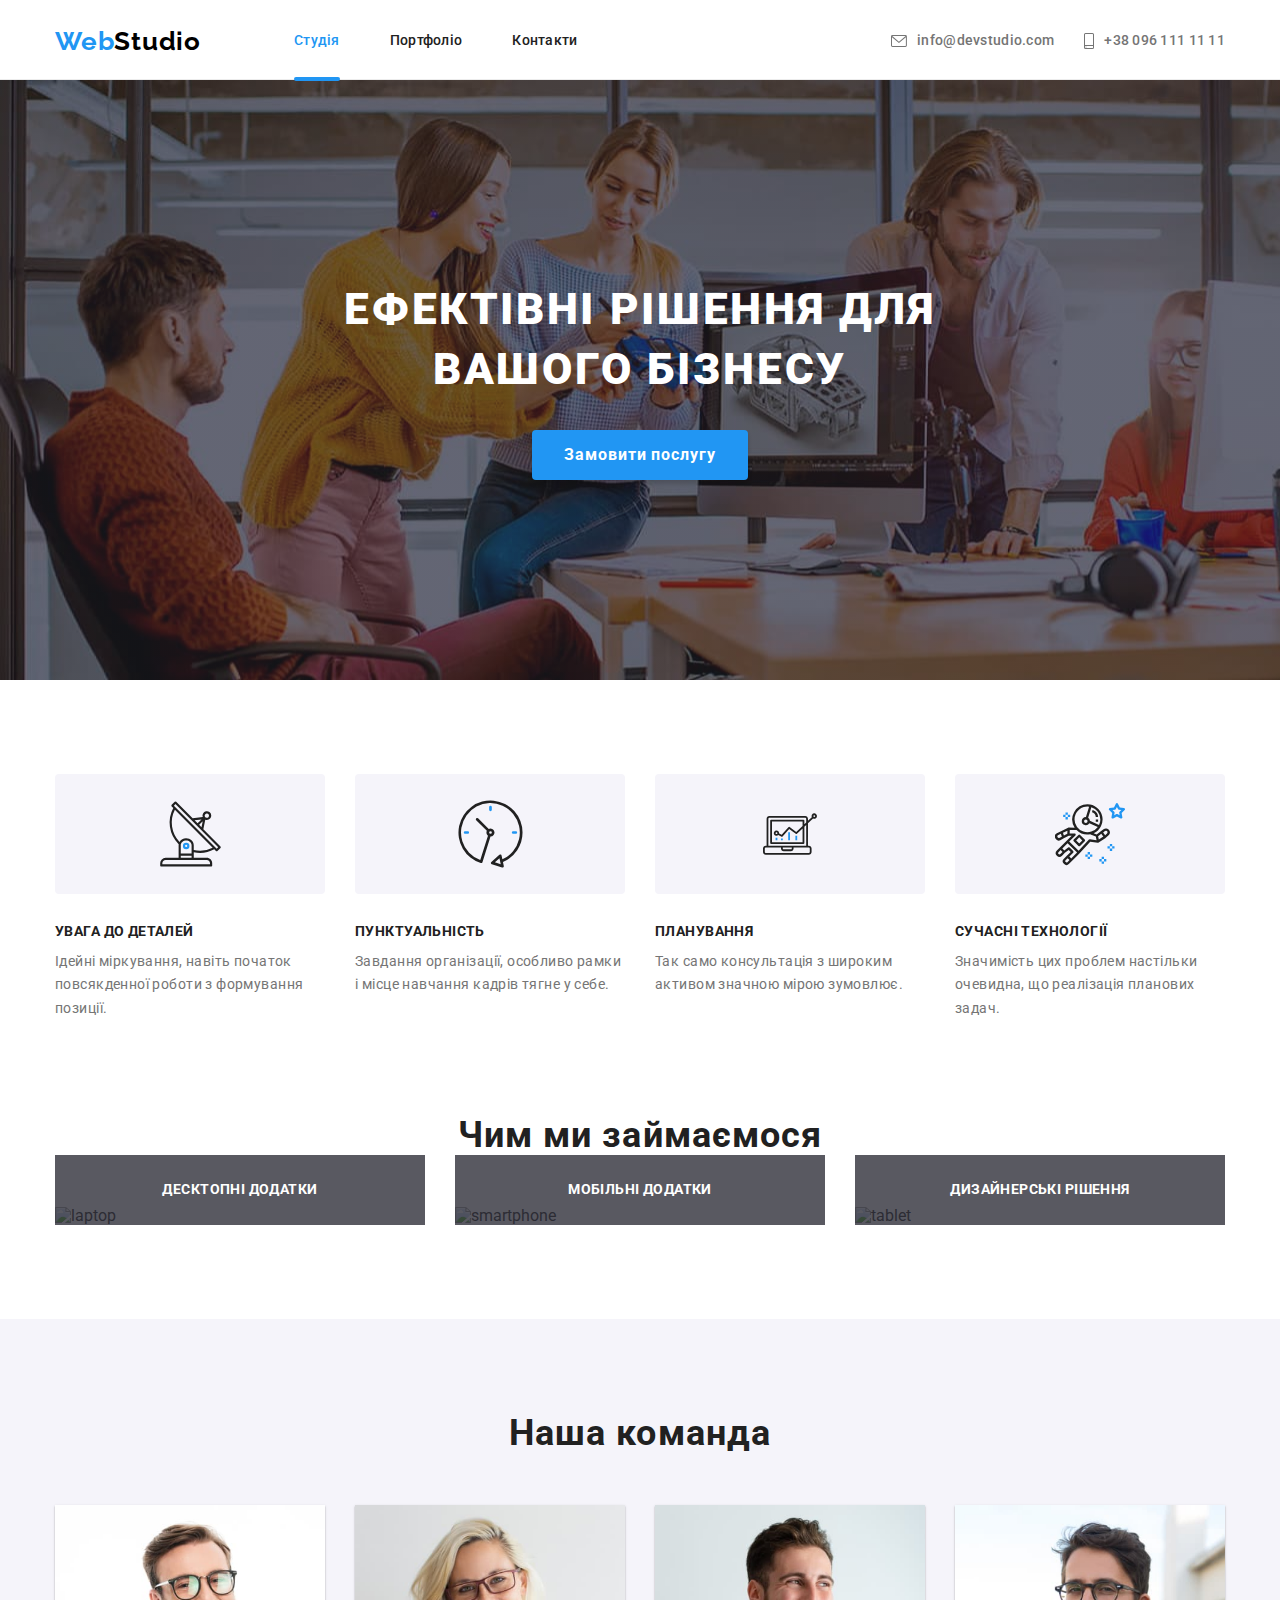
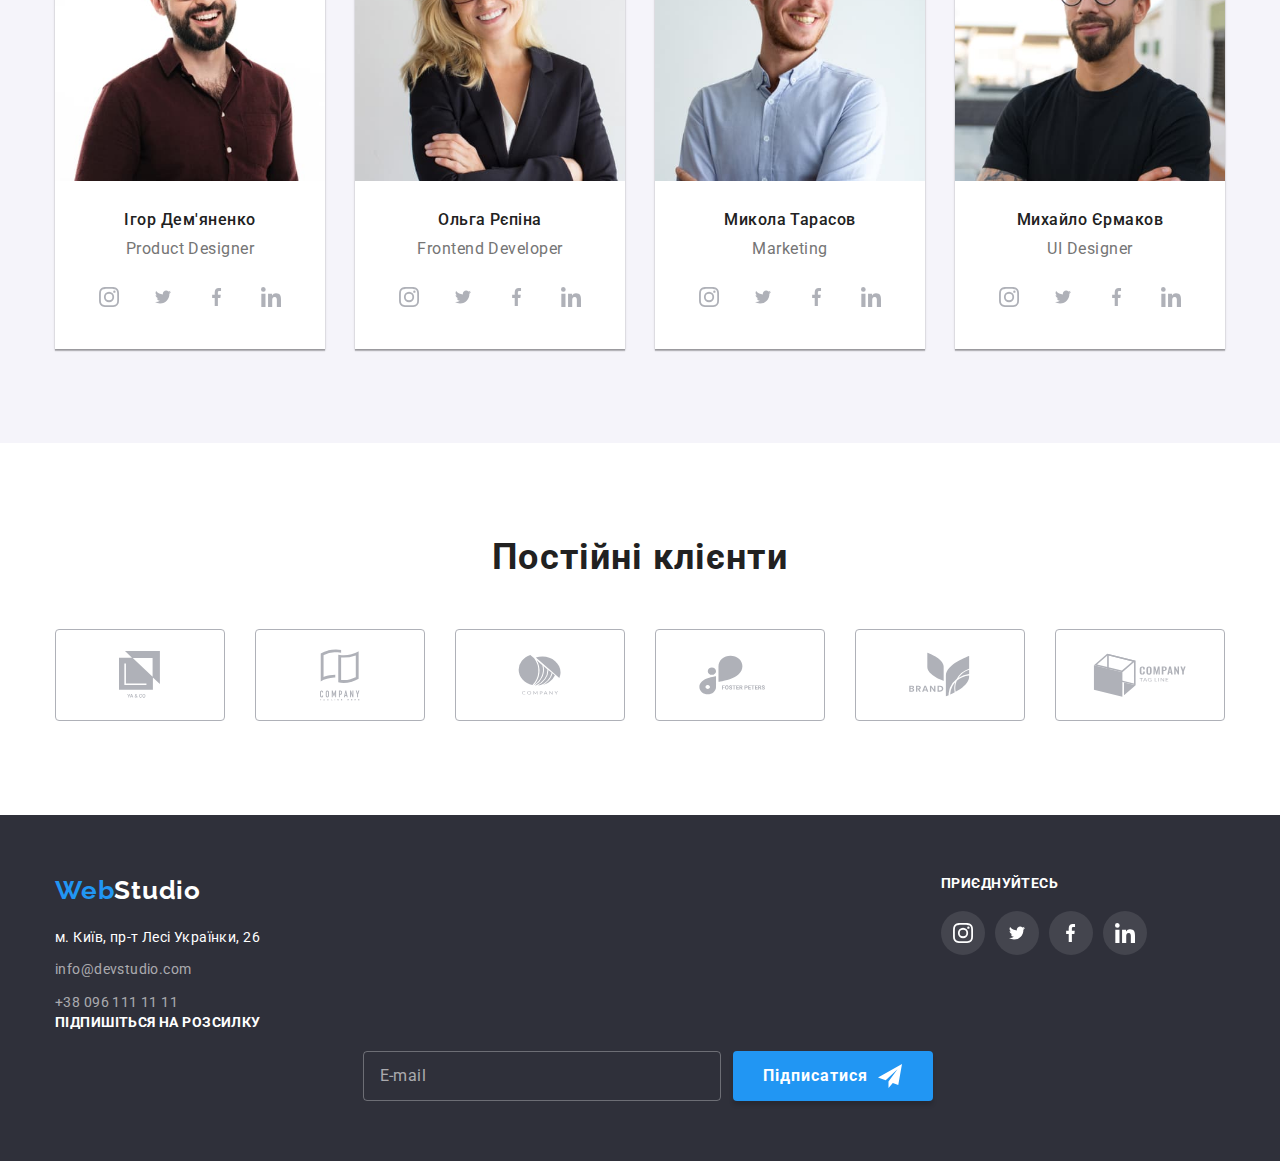
==== commit f82d66a5: "corrected mistakes" ====
--- a/index.html
+++ b/index.html
@@ -63,6 +63,65 @@
             </a>
           </li>
         </ul>
+        <button type="button" class="page-header__btn" data-menu-button>
+          <svg width="40" height="40">
+            <use
+              class="page-header__open"
+              href="./images/sprite.svg#icon-burger"
+            ></use>
+            <use
+              class="page-header__close"
+              href="./images/sprite.svg#icon-close"
+            ></use>
+          </svg>
+        </button>
+        <div class="mobile-wrapper" data-menu>
+          <div class="mobile-menu">
+            <nav>
+              <ul class="mobile-menu__nav">
+                <li class="mobile-menu__page">
+                  <a href="./index.html" class="mobile-menu__ref">Студія</a>
+                </li>
+                <li class="mobile-menu__page">
+                  <a href="./portfolio.html" class="mobile-menu__ref"
+                    >Портфоліо</a
+                  >
+                </li>
+                <li class="mobile-menu__page">
+                  <a href="" class="mobile-menu__ref">Контакти</a>
+                </li>
+              </ul>
+            </nav>
+            <div class="mobile-menu__group">
+              <ul class="mobile-menu__contact">
+                <li class="mobile-menu__item">
+                  <a href="tel:+380961111111" class="mobile-menu__phone"
+                    >+38 096 111 11 11
+                  </a>
+                </li>
+                <li class="mobile-menu__item">
+                  <a href="mailto:info@devstudio.com" class="mobile-menu__mail"
+                    >info@devstudio.com</a
+                  >
+                </li>
+              </ul>
+              <ul class="mobile-menu__links">
+                <li class="mobile-menu__social">
+                  <a href="" class="mobile-menu__link">Instagram</a>
+                </li>
+                <li class="mobile-menu__social">
+                  <a href="" class="mobile-menu__link">Twitter</a>
+                </li>
+                <li class="mobile-menu__social">
+                  <a href="" class="mobile-menu__link">Facebook</a>
+                </li>
+                <li class="mobile-menu__social">
+                  <a href="" class="mobile-menu__link">LinkedIn</a>
+                </li>
+              </ul>
+            </div>
+          </div>
+        </div>
       </div>
     </header>
     <!-- Контент сторінки -->
@@ -164,8 +223,8 @@
             <li class="team__item">
               <img
                 srcset="
-                  ./images/demianenko-450.jpg 480w,
-                  ./images/demianenko-900.jpg 960w
+                  ./images/demianenko-450.jpg 450w,
+                  ./images/demianenko-900.jpg 900w
                 "
                 src="./images/demianenko-450.jpg"
                 alt="Ігор Дем'яненко"
@@ -209,8 +268,8 @@
             <li class="team__item">
               <img
                 srcset="
-                  ./images/repina-450.jpg 480w,
-                  ./images/repina-900.jpg 960w
+                  ./images/repina-450.jpg 450w,
+                  ./images/repina-900.jpg 900w
                 "
                 src="./images/repina-450.jpg"
                 alt="Ольга Рєпіна"
@@ -254,8 +313,8 @@
             <li class="team__item">
               <img
                 srcset="
-                  ./images/tarasov-450.jpg 480w,
-                  ./images/tarasov-900.jpg 960w
+                  ./images/tarasov-450.jpg 450w,
+                  ./images/tarasov-900.jpg 900w
                 "
                 src="./images/tarasov-450.jpg"
                 alt="Микола Тарасов"
@@ -299,8 +358,8 @@
             <li class="team__item">
               <img
                 srcset="
-                  ./images/ermakov-450.jpg 480w,
-                  ./images/ermakov-900.jpg 960w
+                  ./images/ermakov-450.jpg 450w,
+                  ./images/ermakov-900.jpg 900w
                 "
                 src="./images/ermakov-450.jpg"
                 alt="Михайло Єрмаков"
@@ -396,75 +455,77 @@
       </section>
       <!-- Модальне вікно -->
       <div class="window-backdrop is-hidden" data-modal>
-        <div class="window">
-          <p class="window__title">Залиште свої дані, ми вам передзвонимо</p>
-          <form class="form">
-            <div class="form__field">
-              <label for="name" class="form__label">Ім'я</label>
-              <input
-                type="text"
-                name="name"
-                id="name"
-                class="form__input"
+        <div class="window-backdrop__wrapper">
+          <div class="window">
+            <p class="window__title">Залиште свої дані, ми вам передзвонимо</p>
+            <form class="form">
+              <div class="form__field">
+                <label for="name" class="form__label">Ім'я</label>
+                <input
+                  type="text"
+                  name="name"
+                  id="name"
+                  class="form__input"
+                  required
+                  autofocus
+                />
+                <svg width="12" height="12" class="form__icon">
+                  <use href="./images/sprite.svg#icon-name"></use>
+                </svg>
+              </div>
+              <div class="form__field">
+                <label for="phonenumber" class="form__label">Телефон</label>
+                <input
+                  type="tel"
+                  name="phonenumber"
+                  id="phonenumber"
+                  class="form__input"
+                  required
+                />
+                <svg width="13" height="13" class="form__icon">
+                  <use href="./images/sprite.svg#icon-tel"></use>
+                </svg>
+              </div>
+              <div class="form__field">
+                <label for="email" class="form__label">Пошта</label>
+                <input
+                  type="email"
+                  name="email"
+                  id="email"
+                  class="form__input"
+                  required
+                />
+                <svg width="15" height="12" class="form__icon">
+                  <use href="./images/sprite.svg#icon-mail"></use>
+                </svg>
+              </div>
+              <label for="coment" class="form__label">Коментар</label>
+              <textarea
+                id="coment"
+                class="coment"
+                placeholder="Введіть текст"
+                rows="5"
                 required
-                autofocus
-              />
-              <svg width="12" height="12" class="form__icon">
-                <use href="./images/sprite.svg#icon-name"></use>
+              ></textarea>
+              <label class="agreement"
+                ><input
+                  type="checkbox"
+                  name="agreement"
+                  value="yes"
+                  class="agreement__input hidden"
+                /><span class="agreement__checkbox"></span>Погоджуюся з
+                розсилкою та приймаю&nbsp<a href="" class="agreement__link"
+                  >Умови договору</a
+                ></label
+              >
+              <button type="submit" class="form__button">Відправити</button>
+            </form>
+            <button class="window__button" data-modal-close>
+              <svg width="11" height="11" class="window__icon">
+                <use href="./images/sprite.svg#icon-cross"></use>
               </svg>
-            </div>
-            <div class="form__field">
-              <label for="phonenumber" class="form__label">Телефон</label>
-              <input
-                type="tel"
-                name="phonenumber"
-                id="phonenumber"
-                class="form__input"
-                required
-              />
-              <svg width="13" height="13" class="form__icon">
-                <use href="./images/sprite.svg#icon-tel"></use>
-              </svg>
-            </div>
-            <div class="form__field">
-              <label for="email" class="form__label">Пошта</label>
-              <input
-                type="email"
-                name="email"
-                id="email"
-                class="form__input"
-                required
-              />
-              <svg width="15" height="12" class="form__icon">
-                <use href="./images/sprite.svg#icon-mail"></use>
-              </svg>
-            </div>
-            <label for="coment" class="form__label">Коментар</label>
-            <textarea
-              id="coment"
-              class="coment"
-              placeholder="Введіть текст"
-              rows="5"
-              required
-            ></textarea>
-            <label class="agreement"
-              ><input
-                type="checkbox"
-                name="agreement"
-                value="yes"
-                class="agreement__input hidden"
-              /><span class="agreement__checkbox"></span>Погоджуюся з розсилкою
-              та приймаю&nbsp<a href="" class="agreement__link"
-                >Умови договору</a
-              ></label
-            >
-            <button type="submit" class="form__button">Відправити</button>
-          </form>
-          <button class="window__button" data-modal-close>
-            <svg width="11" height="11" class="window__icon">
-              <use href="./images/sprite.svg#icon-cross"></use>
-            </svg>
-          </button>
+            </button>
+          </div>
         </div>
       </div>
     </main>
@@ -550,5 +611,6 @@
       </div>
     </footer>
     <script src="./js/modal.js"></script>
+    <script src="./js/mobile-menu.js"></script>
   </body>
 </html>
--- a/css/main.min.css
+++ b/css/main.min.css
@@ -1 +1 @@
-body{font-family:"Roboto",sans-serif;color:#212121}@media screen and (max-width: 320px){body{overflow-x:scroll}}a{text-decoration:none}img{display:block}h1,h2,h3,p,form,input,textarea{margin:0;padding:0}ul{margin:0;padding:0;list-style:none}input{outline:none}button{cursor:pointer}.container{width:100%;padding:0 15px;margin:0 auto}@media screen and (min-width: 480px)and (max-width: 768px){.container{width:440px}}@media screen and (min-width: 1200px){.container{width:1200px}}.section{padding-top:60px;padding-bottom:60px}@media screen and (min-width: 1200px){.section{padding-top:94px;padding-bottom:94px}}.section__title{margin-top:0;margin-bottom:50px;font-weight:700;font-size:28px;line-height:1.18;letter-spacing:.03em;color:var(--first-text-color);text-align:center}@media screen and (min-width: 1200px){.section__title{font-size:36px;line-height:1.16}}.hidden{position:absolute;width:1px;height:1px;margin:-1px;border:0;padding:0;white-space:nowrap;-webkit-clip-path:inset(100%);clip-path:inset(100%);clip:rect(0 0 0 0);overflow:hidden}.logo{display:block;padding:16px 0;font-family:"Raleway",sans-serif;font-weight:700;font-size:24px;line-height:1.17;letter-spacing:.03em;text-decoration:none;color:#000}@media screen and (min-width: 768px){.logo{margin-right:88px;padding:26px 0}}@media screen and (min-width: 1200px){.logo{font-size:26px;line-height:1.19;margin-right:93px}}.logo--bottom{display:block;margin-left:auto;margin-right:auto;color:#fff;margin-bottom:20px;padding:0}@media screen and (min-width: 1200px){.logo--bottom{margin-left:0;margin-right:0}}.logo__span{color:#2196f3}.page-header{border-bottom:1px solid #ececec;height:60px}@media screen and (min-width: 768px){.page-header{height:80px}}.page-header__wrapper{display:-webkit-box;display:-ms-flexbox;display:flex;-webkit-box-align:center;-ms-flex-align:center;align-items:center}.navigation{display:-webkit-box;display:-ms-flexbox;display:flex;-webkit-box-align:center;-ms-flex-align:center;align-items:center}.navigation__list{display:none}@media screen and (min-width: 768px){.navigation__list{display:-webkit-box;display:-ms-flexbox;display:flex;gap:50px}}.navigation__item{display:-webkit-box;display:-ms-flexbox;display:flex}.navigation__link{position:relative;-webkit-box-align:center;-ms-flex-align:center;align-items:center;padding:32px 0;-webkit-transition:color 250ms cubic-bezier(0.4, 0, 0.2, 1),fill 250ms cubic-bezier(0.4, 0, 0.2, 1);transition:color 250ms cubic-bezier(0.4, 0, 0.2, 1),fill 250ms cubic-bezier(0.4, 0, 0.2, 1);font-weight:500;font-size:14px;line-height:1.14;letter-spacing:.02em;color:inherit;cursor:pointer}.navigation__link:hover,.navigation__link:focus{color:#2196f3}.navigation__link--current{color:#2196f3}.navigation__link--current::after{content:"";position:absolute;left:0;bottom:0;display:block;width:100%;height:4px;border-radius:2px;background-color:#2196f3}.contact{display:none}@media screen and (min-width: 768px){.contact{display:-webkit-box;display:-ms-flexbox;display:flex;-webkit-box-orient:vertical;-webkit-box-direction:normal;-ms-flex-direction:column;flex-direction:column;margin-left:auto;gap:10px}}@media screen and (min-width: 1200px){.contact{-webkit-box-orient:horizontal;-webkit-box-direction:normal;-ms-flex-direction:row;flex-direction:row;gap:30px}}.contact__link{font-weight:500;font-size:12px;line-height:1.16;letter-spacing:.02em;color:#757575;fill:#757575}.contact__link:hover,.contact__link:focus{color:#2196f3;fill:#2196f3}@media screen and (min-width: 1200px){.contact__link{display:-webkit-box;display:-ms-flexbox;display:flex;-webkit-box-pack:center;-ms-flex-pack:center;justify-content:center;-webkit-box-align:center;-ms-flex-align:center;align-items:center;padding:32px 0;font-weight:500;font-size:14px;line-height:1.14}}.contact__icon{fill:inherit;margin-right:8px}@media screen and (min-width: 1200px){.contact__icon{margin-right:10px}}@media screen and (min-width: 1200px){.contact__icon--envelope{width:16px;height:12px}}@media screen and (min-width: 1200px){.contact__icon--phone{width:10px;height:16px}}.hero{width:100%;max-width:1600px;padding-top:118px;padding-bottom:118px;text-align:center;background-repeat:no-repeat;background-size:cover;background-image:-webkit-gradient(linear, left top, left bottom, from(rgba(47, 48, 58, 0.4)), to(rgba(47, 48, 58, 0.4))),url("../images/hero-image-mob.jpg");background-image:linear-gradient(rgba(47, 48, 58, 0.4), rgba(47, 48, 58, 0.4)),url("../images/hero-image-mob.jpg")}@media(min-device-pixel-ratio: 2),(-webkit-min-device-pixel-ratio: 2),(min-resolution: 192dpi),(min-resolution: 2dppx){.hero{background-image:-webkit-gradient(linear, left top, left bottom, from(rgba(47, 48, 58, 0.4)), to(rgba(47, 48, 58, 0.4))),url("../images/hero-image-mob@2x.jpg");background-image:linear-gradient(rgba(47, 48, 58, 0.4), rgba(47, 48, 58, 0.4)),url("../images/hero-image-mob@2x.jpg")}}@media screen and (min-width: 768px){.hero{background-image:-webkit-gradient(linear, left top, left bottom, from(rgba(47, 48, 58, 0.4)), to(rgba(47, 48, 58, 0.4))),url("../images/hero-image-tab.jpg");background-image:linear-gradient(rgba(47, 48, 58, 0.4), rgba(47, 48, 58, 0.4)),url("../images/hero-image-tab.jpg")}}@media screen and (min-width: 768px)and (min-device-pixel-ratio: 2),screen and (min-width: 768px)and (-webkit-min-device-pixel-ratio: 2),screen and (min-width: 768px)and (min-resolution: 192dpi),screen and (min-width: 768px)and (min-resolution: 2dppx){.hero{background-image:-webkit-gradient(linear, left top, left bottom, from(rgba(47, 48, 58, 0.4)), to(rgba(47, 48, 58, 0.4))),url("../images/hero-image-tab@2x.jpg");background-image:linear-gradient(rgba(47, 48, 58, 0.4), rgba(47, 48, 58, 0.4)),url("../images/hero-image-tab@2x.jpg")}}@media screen and (min-width: 1200px){.hero{background-image:-webkit-gradient(linear, left top, left bottom, from(rgba(47, 48, 58, 0.4)), to(rgba(47, 48, 58, 0.4))),url("../images/hero-image.jpg");background-image:linear-gradient(rgba(47, 48, 58, 0.4), rgba(47, 48, 58, 0.4)),url("../images/hero-image.jpg");padding-top:200px;padding-bottom:200px}}@media screen and (min-width: 1200px)and (min-device-pixel-ratio: 2),screen and (min-width: 1200px)and (-webkit-min-device-pixel-ratio: 2),screen and (min-width: 1200px)and (min-resolution: 192dpi),screen and (min-width: 1200px)and (min-resolution: 2dppx){.hero{background-image:-webkit-gradient(linear, left top, left bottom, from(rgba(47, 48, 58, 0.4)), to(rgba(47, 48, 58, 0.4))),url("../images/hero-image@2x.jpg");background-image:linear-gradient(rgba(47, 48, 58, 0.4), rgba(47, 48, 58, 0.4)),url("../images/hero-image@2x.jpg")}}.hero__title{display:block;width:360px;margin-right:auto;margin-left:auto;font-weight:900;font-size:26px;line-height:1.62;letter-spacing:.06em;text-transform:uppercase;color:#fff}@media screen and (min-width: 1200px){.hero__title{width:696px;font-size:44px;line-height:1.36}}.hero__button{margin-top:30px;font-family:"Roboto",sans-serif;font-style:normal;font-weight:700;line-height:1.87;letter-spacing:.06em;-webkit-box-shadow:0px 4px 4px rgba(0,0,0,.15);box-shadow:0px 4px 4px rgba(0,0,0,.15);border-radius:4px;border:0;padding:10px 24px;cursor:pointer;color:#fff;background-color:#2196f3}@media screen and (min-width: 1200px){.hero__button{padding:10px 32px}}.advantages{display:-webkit-box;display:-ms-flexbox;display:flex;-webkit-box-orient:vertical;-webkit-box-direction:normal;-ms-flex-direction:column;flex-direction:column;gap:30px}@media screen and (min-width: 768px){.advantages{-webkit-box-orient:horizontal;-webkit-box-direction:normal;-ms-flex-direction:row;flex-direction:row;-ms-flex-wrap:wrap;flex-wrap:wrap}}.advantages__item{display:block;width:100%}@media screen and (min-width: 768px){.advantages__item{width:calc((100% - 30px)/2)}}@media screen and (min-width: 1200px){.advantages__item{width:calc((100% - 90px)/4)}}.advantages__wrapper{display:-webkit-box;display:-ms-flexbox;display:flex;-webkit-box-pack:center;-ms-flex-pack:center;justify-content:center;-webkit-box-align:center;-ms-flex-align:center;align-items:center;width:100%;height:120px;margin-bottom:30px;background-color:#f5f4fa;border-radius:4px}.advantages__title{display:-webkit-box;display:-ms-flexbox;display:flex;-webkit-box-pack:center;-ms-flex-pack:center;justify-content:center;font-weight:700;font-size:14px;line-height:1.14;letter-spacing:.03em;text-transform:uppercase;color:#212121}@media screen and (min-width: 768px){.advantages__title{-webkit-box-pack:start;-ms-flex-pack:start;justify-content:flex-start}}.advantages__text{font-size:14px;line-height:1.71;letter-spacing:.03em;color:#757575;margin-top:10px}.section--nopadding{display:none}@media screen and (min-width: 1200px){.section--nopadding{display:block;padding-top:0}}.galary{display:none}@media screen and (min-width: 1200px){.galary{display:-webkit-box;display:-ms-flexbox;display:flex;gap:30px}}.galary__title{margin-bottom:50px;font-weight:700;font-size:36px;line-height:1.17;letter-spacing:.06em;text-align:center;color:#212121}@media screen and (min-width: 1200px){.galary__title{display:block}}.galary__item{position:relative}.galary__overlay{position:absolute;left:0;bottom:0;display:-webkit-box;display:-ms-flexbox;display:flex;-webkit-box-pack:center;-ms-flex-pack:center;justify-content:center;-webkit-box-align:center;-ms-flex-align:center;align-items:center;width:100%;height:70px;background-color:rgba(47,48,58,.8)}.galary__text{font-style:normal;font-weight:700;font-size:14px;line-height:1.14;letter-spacing:.03em;text-transform:uppercase;color:#fff}.section--colored{background-color:#f5f4fa}.team{display:-webkit-box;display:-ms-flexbox;display:flex;-webkit-box-orient:vertical;-webkit-box-direction:normal;-ms-flex-direction:column;flex-direction:column;-ms-flex-wrap:wrap;flex-wrap:wrap;gap:30px}@media screen and (min-width: 768px){.team{-webkit-box-orient:horizontal;-webkit-box-direction:normal;-ms-flex-direction:row;flex-direction:row}}.team__item{display:-webkit-box;display:-ms-flexbox;display:flex;-webkit-box-orient:vertical;-webkit-box-direction:normal;-ms-flex-direction:column;flex-direction:column;-webkit-box-pack:center;-ms-flex-pack:center;justify-content:center;width:100%;height:auto;background-color:#fff;-webkit-box-shadow:0px 1px 3px rgba(0,0,0,.12),0px 1px 1px rgba(0,0,0,.14),0px 2px 1px rgba(0,0,0,.2);box-shadow:0px 1px 3px rgba(0,0,0,.12),0px 1px 1px rgba(0,0,0,.14),0px 2px 1px rgba(0,0,0,.2)}@media screen and (min-width: 768px){.team__item{width:calc((100% - 30px)/2)}}@media screen and (min-width: 1200px){.team__item{width:calc((100% - 90px)/4)}}.team__wrapper{display:-webkit-box;display:-ms-flexbox;display:flex;-webkit-box-orient:vertical;-webkit-box-direction:normal;-ms-flex-direction:column;flex-direction:column;-webkit-box-pack:center;-ms-flex-pack:center;justify-content:center;-webkit-box-align:center;-ms-flex-align:center;align-items:center;padding:30px 32px}.team__title{text-align:center;font-weight:500;font-size:16px;line-height:1.18;letter-spacing:.03em;color:#212121}.team__text{line-height:1.18;letter-spacing:.03em;color:#757575;margin-top:10px;text-align:center}.links{display:-webkit-box;display:-ms-flexbox;display:flex;margin-top:16px;gap:10px}.links__item{display:block}.links__icon{fill:inherit;color:#afb1b8}.links__link{display:-webkit-box;display:-ms-flexbox;display:flex;-webkit-box-pack:center;-ms-flex-pack:center;justify-content:center;-webkit-box-align:center;-ms-flex-align:center;align-items:center;width:44px;height:44px;border-radius:50%;color:#afb1b8;fill:#afb1b8;-webkit-transition:fill 250ms cubic-bezier(0.4, 0, 0.2, 1),background-color 250ms cubic-bezier(0.4, 0, 0.2, 1);transition:fill 250ms cubic-bezier(0.4, 0, 0.2, 1),background-color 250ms cubic-bezier(0.4, 0, 0.2, 1)}.links__link:hover,.links__link:focus{fill:#fff;background-color:#2196f3}.clients{display:-webkit-box;display:-ms-flexbox;display:flex;-ms-flex-wrap:wrap;flex-wrap:wrap;gap:30px}.clients__item{width:calc((100% - 30px)/2)}@media screen and (min-width: 768px){.clients__item{width:calc((100% - 60px)/3)}}@media screen and (min-width: 1200px){.clients__item{width:calc((100% - 150px)/6)}}.clients__icon{fill:inherit}.clients__link{display:-webkit-box;display:-ms-flexbox;display:flex;-webkit-box-pack:center;-ms-flex-pack:center;justify-content:center;-webkit-box-align:center;-ms-flex-align:center;align-items:center;width:100%;height:92px;border:1px solid #afb1b8;border-radius:4px;fill:#afb1b8;-webkit-transition:fill 250ms cubic-bezier(0.4, 0, 0.2, 1),border-color 250ms cubic-bezier(0.4, 0, 0.2, 1);transition:fill 250ms cubic-bezier(0.4, 0, 0.2, 1),border-color 250ms cubic-bezier(0.4, 0, 0.2, 1)}.clients__link:hover,.clients__link:focus{fill:#2196f3;border:1px solid #2196f3}.window-backdrop{position:absolute;left:0;top:0;right:0;bottom:0;background-color:rgba(0,0,0,.2);opacity:1;-webkit-transition:opacity 250ms cubic-bezier(0.4, 0, 0.2, 1);transition:opacity 250ms cubic-bezier(0.4, 0, 0.2, 1)}.window-backdrop.is-hidden{opacity:0;pointer-events:none}.window{position:absolute;left:50%;top:50%;-webkit-transform:translate(-50%, -50%) scale(1);transform:translate(-50%, -50%) scale(1);width:528px;height:581px;padding:40px;background-color:#fff;-webkit-box-shadow:0px 1px 3px rgba(0,0,0,.12),0px 1px 1px rgba(0,0,0,.14),0px 2px 1px rgba(0,0,0,.2);box-shadow:0px 1px 3px rgba(0,0,0,.12),0px 1px 1px rgba(0,0,0,.14),0px 2px 1px rgba(0,0,0,.2);border-radius:4px;-webkit-transition:-webkit-transform 250ms cubic-bezier(0.4, 0, 0.2, 1);transition:-webkit-transform 250ms cubic-bezier(0.4, 0, 0.2, 1);transition:transform 250ms cubic-bezier(0.4, 0, 0.2, 1);transition:transform 250ms cubic-bezier(0.4, 0, 0.2, 1), -webkit-transform 250ms cubic-bezier(0.4, 0, 0.2, 1)}.window__overlay.is-hidden .window{-webkit-transform:translate(-50%, -50%) scale(0.8);transform:translate(-50%, -50%) scale(0.8)}.window__title{margin-bottom:12px;font-style:normal;font-weight:700;font-size:20px;line-height:1.05;text-align:center;letter-spacing:.03em;color:#212121}.window__button{position:absolute;right:8px;top:8px;display:-webkit-box;display:-ms-flexbox;display:flex;-webkit-box-pack:center;-ms-flex-pack:center;justify-content:center;-webkit-box-align:center;-ms-flex-align:center;align-items:center;width:30px;height:30px;border-radius:50%;cursor:pointer;border:1px solid rgba(0,0,0,.1);background-color:rgba(0,0,0,0)}.window__icon{-webkit-transition:fill 250ms cubic-bezier(0.4, 0, 0.2, 1);transition:fill 250ms cubic-bezier(0.4, 0, 0.2, 1)}.window__button:hover .window__icon{fill:#2196f3}.form__label{display:block;margin-bottom:4px;font-size:12px;line-height:1.16;letter-spacing:.01em;color:#757575}.form__input{display:block;width:100%;height:40px;margin-bottom:10px;padding-left:42px;border:1px solid rgba(33,33,33,.2);border-radius:4px;outline:none;-webkit-transition:border-color 250ms cubic-bezier(0.4, 0, 0.2, 1);transition:border-color 250ms cubic-bezier(0.4, 0, 0.2, 1)}.form__input:focus{border-color:#2196f3}.form__field{position:relative}.form__icon{position:absolute;left:15px;bottom:14px;fill:inherit;-webkit-transition:fill 250ms cubic-bezier(0.4, 0, 0.2, 1);transition:fill 250ms cubic-bezier(0.4, 0, 0.2, 1)}.form__input:focus~.form__icon{fill:#2196f3}.agreement__checkbox{position:relative;display:inline-block;width:16px;height:15px;margin-right:8px;margin-left:13px;border:2px solid #212121;border-radius:2px;-webkit-transition:background-color 250ms cubic-bezier(0.4, 0, 0.2, 1),background-image 250ms cubic-bezier(0.4, 0, 0.2, 1),border-color 250ms cubic-bezier(0.4, 0, 0.2, 1);transition:background-color 250ms cubic-bezier(0.4, 0, 0.2, 1),background-image 250ms cubic-bezier(0.4, 0, 0.2, 1),border-color 250ms cubic-bezier(0.4, 0, 0.2, 1)}.agreement__input:checked+.agreement__checkbox{background-color:#2196f3;background-image:url(../images/checkmark.svg);background-size:cover;background-position:center;border-color:#2196f3}.coment{display:block;width:100%;height:120px;padding:12px 16px;margin-bottom:10px;border:1px solid rgba(33,33,33,.2);border-radius:4px;resize:none;outline:none;-webkit-transition:border-color var(--transition-time) var(--transition-style);transition:border-color var(--transition-time) var(--transition-style)}.coment::-webkit-input-placeholder{margin-bottom:20px;font-size:12px;line-height:1.16;letter-spacing:.01em;color:rgba(117,117,117,.5)}.coment::-moz-placeholder{margin-bottom:20px;font-size:12px;line-height:1.16;letter-spacing:.01em;color:rgba(117,117,117,.5)}.coment:-ms-input-placeholder{margin-bottom:20px;font-size:12px;line-height:1.16;letter-spacing:.01em;color:rgba(117,117,117,.5)}.coment::-ms-input-placeholder{margin-bottom:20px;font-size:12px;line-height:1.16;letter-spacing:.01em;color:rgba(117,117,117,.5)}.coment::placeholder{margin-bottom:20px;font-size:12px;line-height:1.16;letter-spacing:.01em;color:rgba(117,117,117,.5)}.coment:focus{border-color:#2196f3}.agreement{display:-webkit-box;display:-ms-flexbox;display:flex;-webkit-box-align:center;-ms-flex-align:center;align-items:center;margin-bottom:30px;font-size:14px;line-height:1.71;letter-spacing:.03em;color:#757575}.agreement__link{color:#2196f3;cursor:pointer;text-decoration:underline;-webkit-text-decoration-skip-ink:none;text-decoration-skip-ink:none}.form__button{display:block;width:200px;padding:10px 0;margin:0 auto;font-weight:700;font-size:16px;line-height:1.88;letter-spacing:.06em;text-align:center;cursor:pointer;color:#fff;background-color:#2196f3;-webkit-box-shadow:0px 4px 4px rgba(0,0,0,.15);box-shadow:0px 4px 4px rgba(0,0,0,.15);border-radius:4px;border:none}.filter{display:-webkit-box;display:-ms-flexbox;display:flex;-webkit-box-pack:center;-ms-flex-pack:center;justify-content:center;gap:8px}.filter__button{padding:6px 22px;display:inline-block;font-weight:500;line-height:1.62;letter-spacing:.03em;color:inherit;background-color:#f5f4fa;border-radius:4px;border:0;cursor:pointer;-webkit-transition:background-color 250ms cubic-bezier(0.4, 0, 0.2, 1),color 250ms cubic-bezier(0.4, 0, 0.2, 1),-webkit-box-shadow 250ms cubic-bezier(0.4, 0, 0.2, 1);transition:background-color 250ms cubic-bezier(0.4, 0, 0.2, 1),color 250ms cubic-bezier(0.4, 0, 0.2, 1),-webkit-box-shadow 250ms cubic-bezier(0.4, 0, 0.2, 1);transition:background-color 250ms cubic-bezier(0.4, 0, 0.2, 1),color 250ms cubic-bezier(0.4, 0, 0.2, 1),box-shadow 250ms cubic-bezier(0.4, 0, 0.2, 1);transition:background-color 250ms cubic-bezier(0.4, 0, 0.2, 1),color 250ms cubic-bezier(0.4, 0, 0.2, 1),box-shadow 250ms cubic-bezier(0.4, 0, 0.2, 1),-webkit-box-shadow 250ms cubic-bezier(0.4, 0, 0.2, 1)}.filter__button:hover,.filter__button:focus{color:#fff;background-color:#2196f3;-webkit-box-shadow:0px 3px 1px rgba(0,0,0,.1),0px 1px 2px rgba(0,0,0,.08),0px 2px 2px rgba(0,0,0,.12);box-shadow:0px 3px 1px rgba(0,0,0,.1),0px 1px 2px rgba(0,0,0,.08),0px 2px 2px rgba(0,0,0,.12)}.filter__button--extra{padding:6px 25px}.works{display:-webkit-box;display:-ms-flexbox;display:flex;-ms-flex-wrap:wrap;flex-wrap:wrap;gap:30px;margin-top:50px}.works__link{position:relative;display:block;overflow:hidden;-webkit-transition:-webkit-box-shadow 250ms cubic-bezier(0.4, 0, 0.2, 1);transition:-webkit-box-shadow 250ms cubic-bezier(0.4, 0, 0.2, 1);transition:box-shadow 250ms cubic-bezier(0.4, 0, 0.2, 1);transition:box-shadow 250ms cubic-bezier(0.4, 0, 0.2, 1), -webkit-box-shadow 250ms cubic-bezier(0.4, 0, 0.2, 1)}.works__link:hover{-webkit-box-shadow:0px 1px 1px rgba(0,0,0,.12),0px 4px 4px rgba(0,0,0,.06),1px 4px 6px rgba(0,0,0,.16);box-shadow:0px 1px 1px rgba(0,0,0,.12),0px 4px 4px rgba(0,0,0,.06),1px 4px 6px rgba(0,0,0,.16)}.works__wrapper{position:relative;z-index:20;border-left:1px solid #eee;border-bottom:1px solid #eee;border-right:1px solid #eee;padding-bottom:20px;padding-top:20px;padding-left:24px;background-color:#fff}.works__title{font-weight:700;font-size:18px;line-height:2;letter-spacing:.06em;color:#212121;background-color:#fff}.works__text{margin-top:4px;margin-bottom:0;line-height:1.87;letter-spacing:.03em;color:#757575}.works__overlay{position:absolute;left:0;top:0;width:100%;height:294px;font-style:normal;font-size:18px;line-height:1.56;letter-spacing:.03em;color:#fff;background-color:rgba(33,150,243,.9);padding:63px 24px;-webkit-transform:translate(0, 294px);transform:translate(0, 294px);-webkit-transition:-webkit-transform 250ms cubic-bezier(0.4, 0, 0.2, 1);transition:-webkit-transform 250ms cubic-bezier(0.4, 0, 0.2, 1);transition:transform 250ms cubic-bezier(0.4, 0, 0.2, 1);transition:transform 250ms cubic-bezier(0.4, 0, 0.2, 1), -webkit-transform 250ms cubic-bezier(0.4, 0, 0.2, 1)}.works__link:hover .works__overlay{-webkit-transform:translate(0, 0);transform:translate(0, 0)}.flex-container{display:-webkit-box;display:-ms-flexbox;display:flex;-webkit-box-orient:vertical;-webkit-box-direction:normal;-ms-flex-direction:column;flex-direction:column;-webkit-box-pack:center;-ms-flex-pack:center;justify-content:center;gap:60px;padding-top:60px;padding-bottom:60px;text-align:center}@media screen and (min-width: 768px){.flex-container{-webkit-box-orient:horizontal;-webkit-box-direction:normal;-ms-flex-direction:row;flex-direction:row;-ms-flex-wrap:wrap;flex-wrap:wrap;padding-left:82px;padding-right:82px}}@media screen and (min-width: 1200px){.flex-container{padding-left:15px;padding-right:0;text-align:left;-webkit-box-pack:start;-ms-flex-pack:start;justify-content:flex-start;gap:0}}.page-footer{background-size:1600px;background-color:#2f303a}.page-footer__title{margin-bottom:20px;font-style:normal;font-weight:700;font-size:14px;line-height:1,14;letter-spacing:.03em;text-transform:uppercase;color:#fff}.page-footer__contact{display:-webkit-box;display:-ms-flexbox;display:flex;-webkit-box-orient:vertical;-webkit-box-direction:normal;-ms-flex-direction:column;flex-direction:column;-webkit-box-align:center;-ms-flex-align:center;align-items:center;text-align:center}@media screen and (min-width: 768px){.page-footer__contact{margin-right:auto}}@media screen and (min-width: 1200px){.page-footer__contact{-webkit-box-align:start;-ms-flex-align:start;align-items:flex-start;text-align:left;margin-right:70px}}.page-footer__address{display:-webkit-box;display:-ms-flexbox;display:flex;-webkit-box-orient:vertical;-webkit-box-direction:normal;-ms-flex-direction:column;flex-direction:column;-webkit-box-pack:center;-ms-flex-pack:center;justify-content:center}@media screen and (min-width: 1200px){.page-footer__address{padding-right:24px;text-align:left;-webkit-box-pack:start;-ms-flex-pack:start;justify-content:flex-start}}.page-footer__location{display:block;margin-bottom:8px;margin-right:0;padding:0;text-align:center;font-style:normal;font-size:14px;line-height:1.71;letter-spacing:.03em;color:#fff}@media screen and (min-width: 1200px){.page-footer__location{gap:9px}}.contact-list{display:-webkit-box;display:-ms-flexbox;display:flex;-webkit-box-orient:vertical;-webkit-box-direction:normal;-ms-flex-direction:column;flex-direction:column;-webkit-box-pack:center;-ms-flex-pack:center;justify-content:center;-webkit-box-align:center;-ms-flex-align:center;align-items:center;gap:8px}@media screen and (min-width: 1200px){.contact-list{-webkit-box-pack:start;-ms-flex-pack:start;justify-content:flex-start;-webkit-box-align:start;-ms-flex-align:start;align-items:flex-start;gap:9px}}@media screen and (min-width: 1200px){.footer-links{margin-right:93px}}.contact-list__item{display:block}.contact-list__link{-webkit-transition:color 250ms cubic-bezier(0.4, 0, 0.2, 1);transition:color 250ms cubic-bezier(0.4, 0, 0.2, 1);font-style:normal;font-size:14px;line-height:1.71;letter-spacing:.03em;color:rgba(255,255,255,.6)}.contact-list__link:hover{color:#2196f3}.footer-links__list{display:-webkit-box;display:-ms-flexbox;display:flex;-webkit-box-pack:center;-ms-flex-pack:center;justify-content:center;gap:10px}@media screen and (min-width: 1200px){.footer-links__list{-webkit-box-pack:start;-ms-flex-pack:start;justify-content:flex-start}}.footer-links__link{display:-webkit-box;display:-ms-flexbox;display:flex;-webkit-box-pack:center;-ms-flex-pack:center;justify-content:center;-webkit-box-align:center;-ms-flex-align:center;align-items:center;width:44px;height:44px;border-radius:50%;background-color:rgba(255,255,255,.1);-webkit-transition:background-color 250ms cubic-bezier(0.4, 0, 0.2, 1);transition:background-color 250ms cubic-bezier(0.4, 0, 0.2, 1)}.footer-links__link:hover,.footer-links__link:focus{background-color:#2196f3}.footer-links__icon{fill:#fff}.footer-form{display:-webkit-box;display:-ms-flexbox;display:flex;-webkit-box-orient:vertical;-webkit-box-direction:normal;-ms-flex-direction:column;flex-direction:column;-webkit-box-align:center;-ms-flex-align:center;align-items:center}@media screen and (min-width: 1200px){.footer-form{-webkit-box-align:start;-ms-flex-align:start;align-items:flex-start}}.footer-form__form{display:-webkit-box;display:-ms-flexbox;display:flex;-webkit-box-orient:vertical;-webkit-box-direction:normal;-ms-flex-direction:column;flex-direction:column;-webkit-box-pack:center;-ms-flex-pack:center;justify-content:center;-webkit-box-align:center;-ms-flex-align:center;align-items:center;gap:20px}@media screen and (min-width: 1200px){.footer-form__form{-webkit-box-orient:horizontal;-webkit-box-direction:normal;-ms-flex-direction:row;flex-direction:row;gap:12px}}.footer-form__input{width:450px;height:50px;padding-left:16px;padding-top:15px;padding-bottom:15px;color:#fff;border-radius:4px;border:1px solid rgba(255,255,255,.3);background-color:rgba(0,0,0,0)}.footer-form__input::-webkit-input-placeholder{line-height:1.25;letter-spacing:.03em;color:rgba(255,255,255,.6)}.footer-form__input::-moz-placeholder{line-height:1.25;letter-spacing:.03em;color:rgba(255,255,255,.6)}.footer-form__input:-ms-input-placeholder{line-height:1.25;letter-spacing:.03em;color:rgba(255,255,255,.6)}.footer-form__input::-ms-input-placeholder{line-height:1.25;letter-spacing:.03em;color:rgba(255,255,255,.6)}.footer-form__input::placeholder{line-height:1.25;letter-spacing:.03em;color:rgba(255,255,255,.6)}@media screen and (min-width: 1200px){.footer-form__input{width:358px;margin-right:0}}.footer-form__button{display:-webkit-box;display:-ms-flexbox;display:flex;-webkit-box-pack:center;-ms-flex-pack:center;justify-content:center;-webkit-box-align:center;-ms-flex-align:center;align-items:center;width:200px;height:50px;padding:10px 0;background-color:#2196f3;-webkit-box-shadow:0px 4px 4px rgba(0,0,0,.15);box-shadow:0px 4px 4px rgba(0,0,0,.15);border-radius:4px;border:0;font-style:normal;font-weight:700;line-height:1.88;letter-spacing:.06em;color:#fff}.footer-form__icon{margin-left:10px}/*# sourceMappingURL=main.min.css.map */+body{position:relative;font-family:"Roboto",sans-serif;color:#212121}@media screen and (max-width: 320px){body{overflow-x:scroll}}a{text-decoration:none}img{display:block}h1,h2,h3,p,form,input,textarea{margin:0;padding:0}ul{margin:0;padding:0;list-style:none}input{outline:none}button{cursor:pointer}.container{width:100%;padding:0 15px;margin:0 auto}@media screen and (min-width: 480px)and (max-width: 768px){.container{width:440px}}@media screen and (min-width: 1200px){.container{width:1200px}}.section{padding-top:60px;padding-bottom:60px}@media screen and (min-width: 1200px){.section{padding-top:94px;padding-bottom:94px}}.section__title{margin-top:0;margin-bottom:50px;font-weight:700;font-size:28px;line-height:1.18;letter-spacing:.03em;color:var(--first-text-color);text-align:center}@media screen and (min-width: 1200px){.section__title{font-size:36px;line-height:1.16}}.hidden{position:absolute;width:1px;height:1px;margin:-1px;border:0;padding:0;white-space:nowrap;-webkit-clip-path:inset(100%);clip-path:inset(100%);clip:rect(0 0 0 0);overflow:hidden}.logo{display:block;padding:16px 0;font-family:"Raleway",sans-serif;font-weight:700;font-size:24px;line-height:1.17;letter-spacing:.03em;text-decoration:none;color:#000}@media screen and (min-width: 768px){.logo{margin-right:88px;padding:26px 0}}@media screen and (min-width: 1200px){.logo{font-size:26px;line-height:1.19;margin-right:93px}}.logo--bottom{display:block;margin-left:auto;margin-right:auto;color:#fff;margin-bottom:20px;padding:0}@media screen and (min-width: 1200px){.logo--bottom{margin-left:0;margin-right:0}}.logo__span{color:#2196f3}.page-header{border-bottom:1px solid #ececec;height:60px}@media screen and (min-width: 768px){.page-header{height:80px}}.page-header__wrapper{display:-webkit-box;display:-ms-flexbox;display:flex;-webkit-box-align:center;-ms-flex-align:center;align-items:center}.navigation{display:-webkit-box;display:-ms-flexbox;display:flex;-webkit-box-align:center;-ms-flex-align:center;align-items:center}.navigation__list{display:none}@media screen and (min-width: 768px){.navigation__list{display:-webkit-box;display:-ms-flexbox;display:flex;gap:50px}}.navigation__item{display:-webkit-box;display:-ms-flexbox;display:flex}.navigation__link{position:relative;-webkit-box-align:center;-ms-flex-align:center;align-items:center;padding:32px 0;-webkit-transition:color 250ms cubic-bezier(0.4, 0, 0.2, 1),fill 250ms cubic-bezier(0.4, 0, 0.2, 1);transition:color 250ms cubic-bezier(0.4, 0, 0.2, 1),fill 250ms cubic-bezier(0.4, 0, 0.2, 1);font-weight:500;font-size:14px;line-height:1.14;letter-spacing:.02em;color:inherit;cursor:pointer}.navigation__link:hover,.navigation__link:focus{color:#2196f3}.navigation__link--current{color:#2196f3}.navigation__link--current::after{content:"";position:absolute;left:0;bottom:0;display:block;width:100%;height:4px;border-radius:2px;background-color:#2196f3}.contact{display:none}@media screen and (min-width: 768px){.contact{display:-webkit-box;display:-ms-flexbox;display:flex;-webkit-box-orient:vertical;-webkit-box-direction:normal;-ms-flex-direction:column;flex-direction:column;margin-left:auto;gap:10px}}@media screen and (min-width: 1200px){.contact{-webkit-box-orient:horizontal;-webkit-box-direction:normal;-ms-flex-direction:row;flex-direction:row;gap:30px}}.contact__link{font-weight:500;font-size:12px;line-height:1.16;letter-spacing:.02em;color:#757575;fill:#757575}.contact__link:hover,.contact__link:focus{color:#2196f3;fill:#2196f3}@media screen and (min-width: 1200px){.contact__link{display:-webkit-box;display:-ms-flexbox;display:flex;-webkit-box-pack:center;-ms-flex-pack:center;justify-content:center;-webkit-box-align:center;-ms-flex-align:center;align-items:center;padding:32px 0;font-weight:500;font-size:14px;line-height:1.14}}.contact__icon{fill:inherit;margin-right:8px}@media screen and (min-width: 1200px){.contact__icon{margin-right:10px}}@media screen and (min-width: 1200px){.contact__icon--envelope{width:16px;height:12px}}@media screen and (min-width: 1200px){.contact__icon--phone{width:10px;height:16px}}.hero{width:100%;max-width:1600px;padding-top:118px;padding-bottom:118px;text-align:center;background-repeat:no-repeat;background-size:cover;background-image:-webkit-gradient(linear, left top, left bottom, from(rgba(47, 48, 58, 0.4)), to(rgba(47, 48, 58, 0.4))),url("../images/hero-image-mob.jpg");background-image:linear-gradient(rgba(47, 48, 58, 0.4), rgba(47, 48, 58, 0.4)),url("../images/hero-image-mob.jpg")}@media(min-device-pixel-ratio: 2),(-webkit-min-device-pixel-ratio: 2),(min-resolution: 192dpi),(min-resolution: 2dppx){.hero{background-image:-webkit-gradient(linear, left top, left bottom, from(rgba(47, 48, 58, 0.4)), to(rgba(47, 48, 58, 0.4))),url("../images/hero-image-mob@2x.jpg");background-image:linear-gradient(rgba(47, 48, 58, 0.4), rgba(47, 48, 58, 0.4)),url("../images/hero-image-mob@2x.jpg")}}@media screen and (min-width: 768px){.hero{background-image:-webkit-gradient(linear, left top, left bottom, from(rgba(47, 48, 58, 0.4)), to(rgba(47, 48, 58, 0.4))),url("../images/hero-image-tab.jpg");background-image:linear-gradient(rgba(47, 48, 58, 0.4), rgba(47, 48, 58, 0.4)),url("../images/hero-image-tab.jpg")}}@media screen and (min-width: 768px)and (min-device-pixel-ratio: 2),screen and (min-width: 768px)and (-webkit-min-device-pixel-ratio: 2),screen and (min-width: 768px)and (min-resolution: 192dpi),screen and (min-width: 768px)and (min-resolution: 2dppx){.hero{background-image:-webkit-gradient(linear, left top, left bottom, from(rgba(47, 48, 58, 0.4)), to(rgba(47, 48, 58, 0.4))),url("../images/hero-image-tab@2x.jpg");background-image:linear-gradient(rgba(47, 48, 58, 0.4), rgba(47, 48, 58, 0.4)),url("../images/hero-image-tab@2x.jpg")}}@media screen and (min-width: 1200px){.hero{background-image:-webkit-gradient(linear, left top, left bottom, from(rgba(47, 48, 58, 0.4)), to(rgba(47, 48, 58, 0.4))),url("../images/hero-image.jpg");background-image:linear-gradient(rgba(47, 48, 58, 0.4), rgba(47, 48, 58, 0.4)),url("../images/hero-image.jpg");padding-top:200px;padding-bottom:200px}}@media screen and (min-width: 1200px)and (min-device-pixel-ratio: 2),screen and (min-width: 1200px)and (-webkit-min-device-pixel-ratio: 2),screen and (min-width: 1200px)and (min-resolution: 192dpi),screen and (min-width: 1200px)and (min-resolution: 2dppx){.hero{background-image:-webkit-gradient(linear, left top, left bottom, from(rgba(47, 48, 58, 0.4)), to(rgba(47, 48, 58, 0.4))),url("../images/hero-image@2x.jpg");background-image:linear-gradient(rgba(47, 48, 58, 0.4), rgba(47, 48, 58, 0.4)),url("../images/hero-image@2x.jpg")}}.hero__title{display:block;width:360px;margin-right:auto;margin-left:auto;font-weight:900;font-size:26px;line-height:1.62;letter-spacing:.06em;text-transform:uppercase;color:#fff}@media screen and (min-width: 1200px){.hero__title{width:696px;font-size:44px;line-height:1.36}}.hero__button{margin-top:30px;font-family:"Roboto",sans-serif;font-style:normal;font-weight:700;line-height:1.87;letter-spacing:.06em;-webkit-box-shadow:0px 4px 4px rgba(0,0,0,.15);box-shadow:0px 4px 4px rgba(0,0,0,.15);border-radius:4px;border:0;padding:10px 24px;cursor:pointer;color:#fff;background-color:#2196f3}@media screen and (min-width: 1200px){.hero__button{padding:10px 32px}}.advantages{display:-webkit-box;display:-ms-flexbox;display:flex;-webkit-box-orient:vertical;-webkit-box-direction:normal;-ms-flex-direction:column;flex-direction:column;gap:30px}@media screen and (min-width: 768px){.advantages{-webkit-box-orient:horizontal;-webkit-box-direction:normal;-ms-flex-direction:row;flex-direction:row;-ms-flex-wrap:wrap;flex-wrap:wrap}}.advantages__item{display:block;width:100%}@media screen and (min-width: 768px){.advantages__item{width:calc((100% - 30px)/2)}}@media screen and (min-width: 1200px){.advantages__item{width:calc((100% - 90px)/4)}}.advantages__wrapper{display:-webkit-box;display:-ms-flexbox;display:flex;-webkit-box-pack:center;-ms-flex-pack:center;justify-content:center;-webkit-box-align:center;-ms-flex-align:center;align-items:center;width:100%;height:120px;margin-bottom:30px;background-color:#f5f4fa;border-radius:4px}.advantages__title{display:-webkit-box;display:-ms-flexbox;display:flex;-webkit-box-pack:center;-ms-flex-pack:center;justify-content:center;font-weight:700;font-size:14px;line-height:1.14;letter-spacing:.03em;text-transform:uppercase;color:#212121}@media screen and (min-width: 768px){.advantages__title{-webkit-box-pack:start;-ms-flex-pack:start;justify-content:flex-start}}.advantages__text{font-size:14px;line-height:1.71;letter-spacing:.03em;color:#757575;margin-top:10px}.section--nopadding{display:none}@media screen and (min-width: 1200px){.section--nopadding{display:block;padding-top:0}}.galary{display:none}@media screen and (min-width: 1200px){.galary{display:-webkit-box;display:-ms-flexbox;display:flex;gap:30px}}.galary__title{margin-bottom:50px;font-weight:700;font-size:36px;line-height:1.17;letter-spacing:.06em;text-align:center;color:#212121}@media screen and (min-width: 1200px){.galary__title{display:block}}.galary__item{position:relative}.galary__overlay{position:absolute;left:0;bottom:0;display:-webkit-box;display:-ms-flexbox;display:flex;-webkit-box-pack:center;-ms-flex-pack:center;justify-content:center;-webkit-box-align:center;-ms-flex-align:center;align-items:center;width:100%;height:70px;background-color:rgba(47,48,58,.8)}.galary__text{font-style:normal;font-weight:700;font-size:14px;line-height:1.14;letter-spacing:.03em;text-transform:uppercase;color:#fff}.section--colored{background-color:#f5f4fa}.team{display:-webkit-box;display:-ms-flexbox;display:flex;-webkit-box-orient:vertical;-webkit-box-direction:normal;-ms-flex-direction:column;flex-direction:column;-ms-flex-wrap:wrap;flex-wrap:wrap;gap:30px}@media screen and (min-width: 768px){.team{-webkit-box-orient:horizontal;-webkit-box-direction:normal;-ms-flex-direction:row;flex-direction:row}}.team__item{display:-webkit-box;display:-ms-flexbox;display:flex;-webkit-box-orient:vertical;-webkit-box-direction:normal;-ms-flex-direction:column;flex-direction:column;-webkit-box-pack:center;-ms-flex-pack:center;justify-content:center;width:100%;height:auto;background-color:#fff;-webkit-box-shadow:0px 1px 3px rgba(0,0,0,.12),0px 1px 1px rgba(0,0,0,.14),0px 2px 1px rgba(0,0,0,.2);box-shadow:0px 1px 3px rgba(0,0,0,.12),0px 1px 1px rgba(0,0,0,.14),0px 2px 1px rgba(0,0,0,.2)}@media screen and (min-width: 768px){.team__item{width:calc((100% - 30px)/2)}}@media screen and (min-width: 1200px){.team__item{width:calc((100% - 90px)/4)}}.team__wrapper{display:-webkit-box;display:-ms-flexbox;display:flex;-webkit-box-orient:vertical;-webkit-box-direction:normal;-ms-flex-direction:column;flex-direction:column;-webkit-box-pack:center;-ms-flex-pack:center;justify-content:center;-webkit-box-align:center;-ms-flex-align:center;align-items:center;padding:30px 32px}.team__title{text-align:center;font-weight:500;font-size:16px;line-height:1.18;letter-spacing:.03em;color:#212121}.team__text{line-height:1.18;letter-spacing:.03em;color:#757575;margin-top:10px;text-align:center}.links{display:-webkit-box;display:-ms-flexbox;display:flex;margin-top:16px;gap:10px}.links__item{display:block}.links__icon{fill:inherit;color:#afb1b8}.links__link{display:-webkit-box;display:-ms-flexbox;display:flex;-webkit-box-pack:center;-ms-flex-pack:center;justify-content:center;-webkit-box-align:center;-ms-flex-align:center;align-items:center;width:44px;height:44px;border-radius:50%;color:#afb1b8;fill:#afb1b8;-webkit-transition:fill 250ms cubic-bezier(0.4, 0, 0.2, 1),background-color 250ms cubic-bezier(0.4, 0, 0.2, 1);transition:fill 250ms cubic-bezier(0.4, 0, 0.2, 1),background-color 250ms cubic-bezier(0.4, 0, 0.2, 1)}.links__link:hover,.links__link:focus{fill:#fff;background-color:#2196f3}.clients{display:-webkit-box;display:-ms-flexbox;display:flex;-ms-flex-wrap:wrap;flex-wrap:wrap;gap:30px}.clients__item{width:calc((100% - 30px)/2)}@media screen and (min-width: 768px){.clients__item{width:calc((100% - 60px)/3)}}@media screen and (min-width: 1200px){.clients__item{width:calc((100% - 150px)/6)}}.clients__icon{fill:inherit}.clients__link{display:-webkit-box;display:-ms-flexbox;display:flex;-webkit-box-pack:center;-ms-flex-pack:center;justify-content:center;-webkit-box-align:center;-ms-flex-align:center;align-items:center;width:100%;height:92px;border:1px solid #afb1b8;border-radius:4px;fill:#afb1b8;-webkit-transition:fill 250ms cubic-bezier(0.4, 0, 0.2, 1),border-color 250ms cubic-bezier(0.4, 0, 0.2, 1);transition:fill 250ms cubic-bezier(0.4, 0, 0.2, 1),border-color 250ms cubic-bezier(0.4, 0, 0.2, 1)}.clients__link:hover,.clients__link:focus{fill:#2196f3;border:1px solid #2196f3}.window-backdrop{position:absolute;left:0;top:0;right:0;bottom:0;z-index:50;background-color:rgba(0,0,0,.2);opacity:1;-webkit-transition:opacity 250ms cubic-bezier(0.4, 0, 0.2, 1);transition:opacity 250ms cubic-bezier(0.4, 0, 0.2, 1)}.window-backdrop.is-hidden{opacity:0;pointer-events:none}.window-backdrop__wrapper{position:absolute;width:100%;height:100vh;display:-webkit-box;display:-ms-flexbox;display:flex;-webkit-box-pack:center;-ms-flex-pack:center;justify-content:center;-webkit-box-align:center;-ms-flex-align:center;align-items:center}.window{position:absolute;left:50%;top:50%;-webkit-transform:translate(-50%, -50%) scale(1);transform:translate(-50%, -50%) scale(1);width:94%;height:auto;padding:40px;background-color:#fff;-webkit-box-shadow:0px 1px 3px rgba(0,0,0,.12),0px 1px 1px rgba(0,0,0,.14),0px 2px 1px rgba(0,0,0,.2);box-shadow:0px 1px 3px rgba(0,0,0,.12),0px 1px 1px rgba(0,0,0,.14),0px 2px 1px rgba(0,0,0,.2);border-radius:4px;-webkit-transition:-webkit-transform 250ms cubic-bezier(0.4, 0, 0.2, 1);transition:-webkit-transform 250ms cubic-bezier(0.4, 0, 0.2, 1);transition:transform 250ms cubic-bezier(0.4, 0, 0.2, 1);transition:transform 250ms cubic-bezier(0.4, 0, 0.2, 1), -webkit-transform 250ms cubic-bezier(0.4, 0, 0.2, 1)}.window__overlay.is-hidden .window{-webkit-transform:translate(-50%, -50%) scale(0.8);transform:translate(-50%, -50%) scale(0.8)}@media screen and (min-width: 768px){.window{width:450px;height:609px}}@media screen and (min-width: 1200px){.window{width:528px;height:581px}}.window__title{margin-bottom:12px;font-style:normal;font-weight:700;font-size:20px;line-height:1.5;text-align:center;letter-spacing:.03em;color:#212121}.window__button{position:absolute;right:2%;top:2%;display:-webkit-box;display:-ms-flexbox;display:flex;-webkit-box-pack:center;-ms-flex-pack:center;justify-content:center;-webkit-box-align:center;-ms-flex-align:center;align-items:center;width:30px;height:30px;border-radius:50%;cursor:pointer;border:1px solid rgba(0,0,0,.1);background-color:rgba(0,0,0,0)}.window__icon{-webkit-transition:fill 250ms cubic-bezier(0.4, 0, 0.2, 1);transition:fill 250ms cubic-bezier(0.4, 0, 0.2, 1)}.window__button:hover .window__icon{fill:#2196f3}.form__label{display:block;margin-bottom:4px;font-size:12px;line-height:1.16;letter-spacing:.01em;color:#757575}.form__input{display:block;width:100%;height:40px;margin-bottom:10px;padding-left:42px;border:1px solid rgba(33,33,33,.2);border-radius:4px;outline:none;-webkit-transition:border-color 250ms cubic-bezier(0.4, 0, 0.2, 1);transition:border-color 250ms cubic-bezier(0.4, 0, 0.2, 1)}.form__input:focus{border-color:#2196f3}.form__field{position:relative}.form__icon{position:absolute;left:15px;bottom:14px;fill:inherit;-webkit-transition:fill 250ms cubic-bezier(0.4, 0, 0.2, 1);transition:fill 250ms cubic-bezier(0.4, 0, 0.2, 1)}.form__input:focus~.form__icon{fill:#2196f3}.coment{display:block;width:100%;height:120px;padding:12px 16px;margin-bottom:10px;border:1px solid rgba(33,33,33,.2);border-radius:4px;resize:none;outline:none;-webkit-transition:border-color var(--transition-time) var(--transition-style);transition:border-color var(--transition-time) var(--transition-style)}.coment::-webkit-input-placeholder{margin-bottom:20px;font-size:12px;line-height:1.16;letter-spacing:.01em;color:rgba(117,117,117,.5)}.coment::-moz-placeholder{margin-bottom:20px;font-size:12px;line-height:1.16;letter-spacing:.01em;color:rgba(117,117,117,.5)}.coment:-ms-input-placeholder{margin-bottom:20px;font-size:12px;line-height:1.16;letter-spacing:.01em;color:rgba(117,117,117,.5)}.coment::-ms-input-placeholder{margin-bottom:20px;font-size:12px;line-height:1.16;letter-spacing:.01em;color:rgba(117,117,117,.5)}.coment::placeholder{margin-bottom:20px;font-size:12px;line-height:1.16;letter-spacing:.01em;color:rgba(117,117,117,.5)}.coment:focus{border-color:#2196f3}.agreement{display:-webkit-inline-box;display:-ms-inline-flexbox;display:inline-flex;-webkit-box-align:center;-ms-flex-align:center;align-items:center;-webkit-box-pack:center;-ms-flex-pack:center;justify-content:center;-ms-flex-wrap:wrap;flex-wrap:wrap;gap:8px;margin-bottom:20px;font-size:12px;line-height:1.17;letter-spacing:.03em;color:#757575}@media screen and (min-width: 480px){.agreement{gap:0}}@media screen and (min-width: 1200px){.agreement{font-size:14px;line-height:1.71;margin-bottom:30px}}.agreement__checkbox{position:relative;display:inline-block;width:16px;height:15px;margin-right:8px;margin-left:13px;border:2px solid #212121;border-radius:2px;-webkit-transition:background-color 250ms cubic-bezier(0.4, 0, 0.2, 1),background-image 250ms cubic-bezier(0.4, 0, 0.2, 1),border-color 250ms cubic-bezier(0.4, 0, 0.2, 1);transition:background-color 250ms cubic-bezier(0.4, 0, 0.2, 1),background-image 250ms cubic-bezier(0.4, 0, 0.2, 1),border-color 250ms cubic-bezier(0.4, 0, 0.2, 1)}.agreement__input:checked+.agreement__checkbox{background-color:#2196f3;background-image:url(../images/checkmark.svg);background-size:cover;background-position:center;border-color:#2196f3}.agreement__link{color:#2196f3;cursor:pointer;text-decoration:underline;-webkit-text-decoration-skip-ink:none;text-decoration-skip-ink:none}.form__button{display:block;width:200px;padding:10px 0;margin:0 auto;font-weight:700;font-size:16px;line-height:1.88;letter-spacing:.06em;text-align:center;cursor:pointer;color:#fff;background-color:#2196f3;-webkit-box-shadow:0px 4px 4px rgba(0,0,0,.15);box-shadow:0px 4px 4px rgba(0,0,0,.15);border-radius:4px;border:none}.filter{display:-webkit-box;display:-ms-flexbox;display:flex;-webkit-box-pack:start;-ms-flex-pack:start;justify-content:flex-start;-ms-flex-wrap:wrap;flex-wrap:wrap;gap:8px;margin-bottom:40px}@media screen and (min-width: 768px){.filter{-ms-flex-wrap:nowrap;flex-wrap:nowrap;-webkit-box-pack:center;-ms-flex-pack:center;justify-content:center;margin-bottom:30px}}@media screen and (min-width: 1200px){.filter{margin-bottom:50px}}.filter__item:nth-child(3){margin-right:10px}@media screen and (min-width: 768px){.filter__item:nth-child(3){margin-right:0}}.filter__button{padding:6px 22px;display:inline-block;font-weight:500;line-height:1.62;letter-spacing:.03em;color:inherit;background-color:#f5f4fa;border-radius:4px;border:0;cursor:pointer;-webkit-transition:background-color 250ms cubic-bezier(0.4, 0, 0.2, 1),color 250ms cubic-bezier(0.4, 0, 0.2, 1),-webkit-box-shadow 250ms cubic-bezier(0.4, 0, 0.2, 1);transition:background-color 250ms cubic-bezier(0.4, 0, 0.2, 1),color 250ms cubic-bezier(0.4, 0, 0.2, 1),-webkit-box-shadow 250ms cubic-bezier(0.4, 0, 0.2, 1);transition:background-color 250ms cubic-bezier(0.4, 0, 0.2, 1),color 250ms cubic-bezier(0.4, 0, 0.2, 1),box-shadow 250ms cubic-bezier(0.4, 0, 0.2, 1);transition:background-color 250ms cubic-bezier(0.4, 0, 0.2, 1),color 250ms cubic-bezier(0.4, 0, 0.2, 1),box-shadow 250ms cubic-bezier(0.4, 0, 0.2, 1),-webkit-box-shadow 250ms cubic-bezier(0.4, 0, 0.2, 1)}.filter__button:hover,.filter__button:focus{color:#fff;background-color:#2196f3;-webkit-box-shadow:0px 3px 1px rgba(0,0,0,.1),0px 1px 2px rgba(0,0,0,.08),0px 2px 2px rgba(0,0,0,.12);box-shadow:0px 3px 1px rgba(0,0,0,.1),0px 1px 2px rgba(0,0,0,.08),0px 2px 2px rgba(0,0,0,.12)}.filter__button--extra{padding:6px 25px}.works{display:-webkit-box;display:-ms-flexbox;display:flex;-ms-flex-wrap:wrap;flex-wrap:wrap;gap:30px}.works__item{max-width:100%}@media screen and (min-width: 768px){.works__item{max-width:calc((100% - 30px)/2)}}@media screen and (min-width: 1200px){.works__item{max-width:calc((100% - 60px)/3)}}.works__link{display:block;width:100%;-webkit-transition:-webkit-box-shadow 250ms cubic-bezier(0.4, 0, 0.2, 1);transition:-webkit-box-shadow 250ms cubic-bezier(0.4, 0, 0.2, 1);transition:box-shadow 250ms cubic-bezier(0.4, 0, 0.2, 1);transition:box-shadow 250ms cubic-bezier(0.4, 0, 0.2, 1), -webkit-box-shadow 250ms cubic-bezier(0.4, 0, 0.2, 1)}.works__link:hover{-webkit-box-shadow:0px 1px 1px rgba(0,0,0,.12),0px 4px 4px rgba(0,0,0,.06),1px 4px 6px rgba(0,0,0,.16);box-shadow:0px 1px 1px rgba(0,0,0,.12),0px 4px 4px rgba(0,0,0,.06),1px 4px 6px rgba(0,0,0,.16)}.works__wrapper{width:100%;-webkit-box-sizing:border-box;box-sizing:border-box;border-left:1px solid #eee;border-bottom:1px solid #eee;border-right:1px solid #eee;padding-bottom:20px;padding-top:20px;padding-left:24px;background-color:#fff}.works__title{font-weight:700;font-size:18px;line-height:2;letter-spacing:.06em;color:#212121;background-color:#fff}.works__text{margin-top:4px;margin-bottom:0;line-height:1.87;letter-spacing:.03em;color:#757575}.works__thumb{position:relative;overflow:hidden}.works__img{display:block;width:100%}.works__overlay{position:absolute;left:0;top:0;width:100%;height:100%;font-style:normal;font-size:18px;line-height:1.56;letter-spacing:.03em;color:#fff;background-color:rgba(33,150,243,.9);padding:63px 24px;-webkit-transform:translate(0, 100%);transform:translate(0, 100%);-webkit-transition:-webkit-transform 250ms cubic-bezier(0.4, 0, 0.2, 1);transition:-webkit-transform 250ms cubic-bezier(0.4, 0, 0.2, 1);transition:transform 250ms cubic-bezier(0.4, 0, 0.2, 1);transition:transform 250ms cubic-bezier(0.4, 0, 0.2, 1), -webkit-transform 250ms cubic-bezier(0.4, 0, 0.2, 1)}.works__link:hover .works__overlay{-webkit-transform:translate(0, 0);transform:translate(0, 0)}.flex-container{display:-webkit-box;display:-ms-flexbox;display:flex;-webkit-box-orient:vertical;-webkit-box-direction:normal;-ms-flex-direction:column;flex-direction:column;-webkit-box-pack:center;-ms-flex-pack:center;justify-content:center;gap:60px;padding-top:60px;padding-bottom:60px;text-align:center}@media screen and (min-width: 768px){.flex-container{-webkit-box-orient:horizontal;-webkit-box-direction:normal;-ms-flex-direction:row;flex-direction:row;-ms-flex-wrap:wrap;flex-wrap:wrap;padding-left:82px;padding-right:82px;-webkit-box-pack:justify;-ms-flex-pack:justify;justify-content:space-between}}@media screen and (min-width: 1200px){.flex-container{padding-left:15px;padding-right:0;text-align:left;-webkit-box-pack:start;-ms-flex-pack:start;justify-content:flex-start;gap:0}}.page-footer{background-color:#2f303a}.page-footer__title{margin-bottom:20px;font-style:normal;font-weight:700;font-size:14px;line-height:1,14;letter-spacing:.03em;text-transform:uppercase;color:#fff}.page-footer__contact{display:-webkit-box;display:-ms-flexbox;display:flex;-webkit-box-orient:vertical;-webkit-box-direction:normal;-ms-flex-direction:column;flex-direction:column;-webkit-box-align:center;-ms-flex-align:center;align-items:center;text-align:center}@media screen and (min-width: 768px){.page-footer__contact{margin-right:auto}}@media screen and (min-width: 1200px){.page-footer__contact{-webkit-box-align:start;-ms-flex-align:start;align-items:flex-start;text-align:left}}.page-footer__address{display:-webkit-box;display:-ms-flexbox;display:flex;-webkit-box-orient:vertical;-webkit-box-direction:normal;-ms-flex-direction:column;flex-direction:column;-webkit-box-pack:center;-ms-flex-pack:center;justify-content:center}@media screen and (min-width: 1200px){.page-footer__address{padding-right:24px;text-align:left;-webkit-box-pack:start;-ms-flex-pack:start;justify-content:flex-start}}.page-footer__location{display:block;margin-bottom:8px;margin-right:0;padding:0;text-align:center;font-style:normal;font-size:14px;line-height:1.71;letter-spacing:.03em;color:#fff}@media screen and (min-width: 1200px){.page-footer__location{gap:9px}}.contact-list{display:-webkit-box;display:-ms-flexbox;display:flex;-webkit-box-orient:vertical;-webkit-box-direction:normal;-ms-flex-direction:column;flex-direction:column;-webkit-box-pack:center;-ms-flex-pack:center;justify-content:center;-webkit-box-align:center;-ms-flex-align:center;align-items:center;gap:8px}@media screen and (min-width: 1200px){.contact-list{-webkit-box-pack:start;-ms-flex-pack:start;justify-content:flex-start;-webkit-box-align:start;-ms-flex-align:start;align-items:flex-start;gap:9px}}@media screen and (min-width: 1200px){.footer-links{margin-right:93px}}.contact-list__item{display:block}.contact-list__link{-webkit-transition:color 250ms cubic-bezier(0.4, 0, 0.2, 1);transition:color 250ms cubic-bezier(0.4, 0, 0.2, 1);font-style:normal;font-size:14px;line-height:1.71;letter-spacing:.03em;color:rgba(255,255,255,.6)}.contact-list__link:hover{color:#2196f3}.footer-links__list{display:-webkit-box;display:-ms-flexbox;display:flex;-webkit-box-pack:center;-ms-flex-pack:center;justify-content:center;gap:10px}@media screen and (min-width: 1200px){.footer-links__list{-webkit-box-pack:start;-ms-flex-pack:start;justify-content:flex-start}}.footer-links__link{display:-webkit-box;display:-ms-flexbox;display:flex;-webkit-box-pack:center;-ms-flex-pack:center;justify-content:center;-webkit-box-align:center;-ms-flex-align:center;align-items:center;width:44px;height:44px;border-radius:50%;background-color:rgba(255,255,255,.1);-webkit-transition:background-color 250ms cubic-bezier(0.4, 0, 0.2, 1);transition:background-color 250ms cubic-bezier(0.4, 0, 0.2, 1)}.footer-links__link:hover,.footer-links__link:focus{background-color:#2196f3}.footer-links__icon{fill:#fff}.footer-form{display:-webkit-box;display:-ms-flexbox;display:flex;-webkit-box-orient:vertical;-webkit-box-direction:normal;-ms-flex-direction:column;flex-direction:column;-webkit-box-align:center;-ms-flex-align:center;align-items:center;width:100%}@media screen and (min-width: 1200px){.footer-form{-webkit-box-align:start;-ms-flex-align:start;align-items:flex-start}}.footer-form__form{width:100%;display:-webkit-box;display:-ms-flexbox;display:flex;-webkit-box-orient:vertical;-webkit-box-direction:normal;-ms-flex-direction:column;flex-direction:column;-webkit-box-pack:center;-ms-flex-pack:center;justify-content:center;-webkit-box-align:center;-ms-flex-align:center;align-items:center;gap:20px}@media screen and (min-width: 1200px){.footer-form__form{-webkit-box-orient:horizontal;-webkit-box-direction:normal;-ms-flex-direction:row;flex-direction:row;gap:12px}}.footer-form__input{display:block;width:100%;height:50px;padding-left:16px;padding-top:15px;padding-bottom:15px;color:#fff;border-radius:4px;border:1px solid rgba(255,255,255,.3);background-color:rgba(0,0,0,0)}.footer-form__input::-webkit-input-placeholder{line-height:1.25;letter-spacing:.03em;color:rgba(255,255,255,.6)}.footer-form__input::-moz-placeholder{line-height:1.25;letter-spacing:.03em;color:rgba(255,255,255,.6)}.footer-form__input:-ms-input-placeholder{line-height:1.25;letter-spacing:.03em;color:rgba(255,255,255,.6)}.footer-form__input::-ms-input-placeholder{line-height:1.25;letter-spacing:.03em;color:rgba(255,255,255,.6)}.footer-form__input::placeholder{line-height:1.25;letter-spacing:.03em;color:rgba(255,255,255,.6)}@media screen and (min-width: 1200px){.footer-form__input{width:358px;margin-right:0}}.footer-form__button{display:-webkit-box;display:-ms-flexbox;display:flex;-webkit-box-pack:center;-ms-flex-pack:center;justify-content:center;-webkit-box-align:center;-ms-flex-align:center;align-items:center;width:42%;height:50px;padding:10px 0;background-color:#2196f3;-webkit-box-shadow:0px 4px 4px rgba(0,0,0,.15);box-shadow:0px 4px 4px rgba(0,0,0,.15);border-radius:4px;border:0;font-style:normal;font-weight:700;line-height:1.88;letter-spacing:.06em;color:#fff}@media screen and (min-width: 320px){.footer-form__button{width:200px}}.footer-form__icon{margin-left:10px}.page-header__btn{display:-webkit-box;display:-ms-flexbox;display:flex;-webkit-box-pack:center;-ms-flex-pack:center;justify-content:center;-webkit-box-align:center;-ms-flex-align:center;align-items:center;position:absolute;z-index:20;right:15px;top:10px;display:block;padding:0;border:0;background-color:rgba(0,0,0,0)}@media screen and (min-width: 768px){.page-header__btn{display:none}}.page-header__open{opacity:1;-webkit-transition:opacity 250ms cubic-bezier(0.4, 0, 0.2, 1);transition:opacity 250ms cubic-bezier(0.4, 0, 0.2, 1)}.page-header__btn.is-open .page-header__open{opacity:0}.page-header__close{opacity:0;-webkit-transition:opacity 250ms cubic-bezier(0.4, 0, 0.2, 1);transition:opacity 250ms cubic-bezier(0.4, 0, 0.2, 1)}.page-header__btn.is-open .page-header__close{opacity:1}.page-header__close:hover{fill:#2196f3}.mobile-wrapper{width:100%;height:100%;position:absolute;left:0;top:0;z-index:10;background-color:#fff;-webkit-transform:translate(0, -100%);transform:translate(0, -100%)}.mobile-wrapper.is-open{-webkit-transform:translate(0, 0);transform:translate(0, 0)}.mobile-wrapper .mobile-menu{display:-webkit-box;display:-ms-flexbox;display:flex;-webkit-box-orient:vertical;-webkit-box-direction:normal;-ms-flex-direction:column;flex-direction:column;-webkit-box-pack:justify;-ms-flex-pack:justify;justify-content:space-between;width:100vw;height:100vh;padding:48px 40px}@media screen and (min-width: 768px){.mobile-wrapper{display:none}}.mobile-menu__group{display:-webkit-box;display:-ms-flexbox;display:flex;-webkit-box-orient:vertical;-webkit-box-direction:normal;-ms-flex-direction:column;flex-direction:column;gap:64px}.mobile-menu__page:not(:last-child){margin-bottom:32px}.mobile-menu__ref{display:block;font-style:normal;font-weight:500;font-size:40px;line-height:1.17;letter-spacing:.02em;color:#212121}.mobile-menu__ref:hover{color:#2196f3;-webkit-transform:translate(8px, -3px);transform:translate(8px, -3px)}.mobile-menu__item:not(:last-child){margin-bottom:32px}.mobile-menu__phone{font-style:normal;font-weight:500;font-size:34px;line-height:1.17;letter-spacing:.02em;color:#2196f3}.mobile-menu__mail{font-style:normal;font-weight:500;font-size:24px;line-height:1.17;letter-spacing:.02em;color:#757575}.mobile-menu__links{display:-webkit-box;display:-ms-flexbox;display:flex;-ms-flex-wrap:wrap;flex-wrap:wrap}.mobile-menu__social:not(:last-child){padding-right:10px;border-right:1px solid rgba(33,33,33,.2)}.mobile-menu__social:not(:first-child){padding-left:10px}.mobile-menu__link{font-style:normal;font-weight:500;font-size:18px;line-height:1.22;letter-spacing:.02em;color:#2196f3}/*# sourceMappingURL=main.min.css.map */